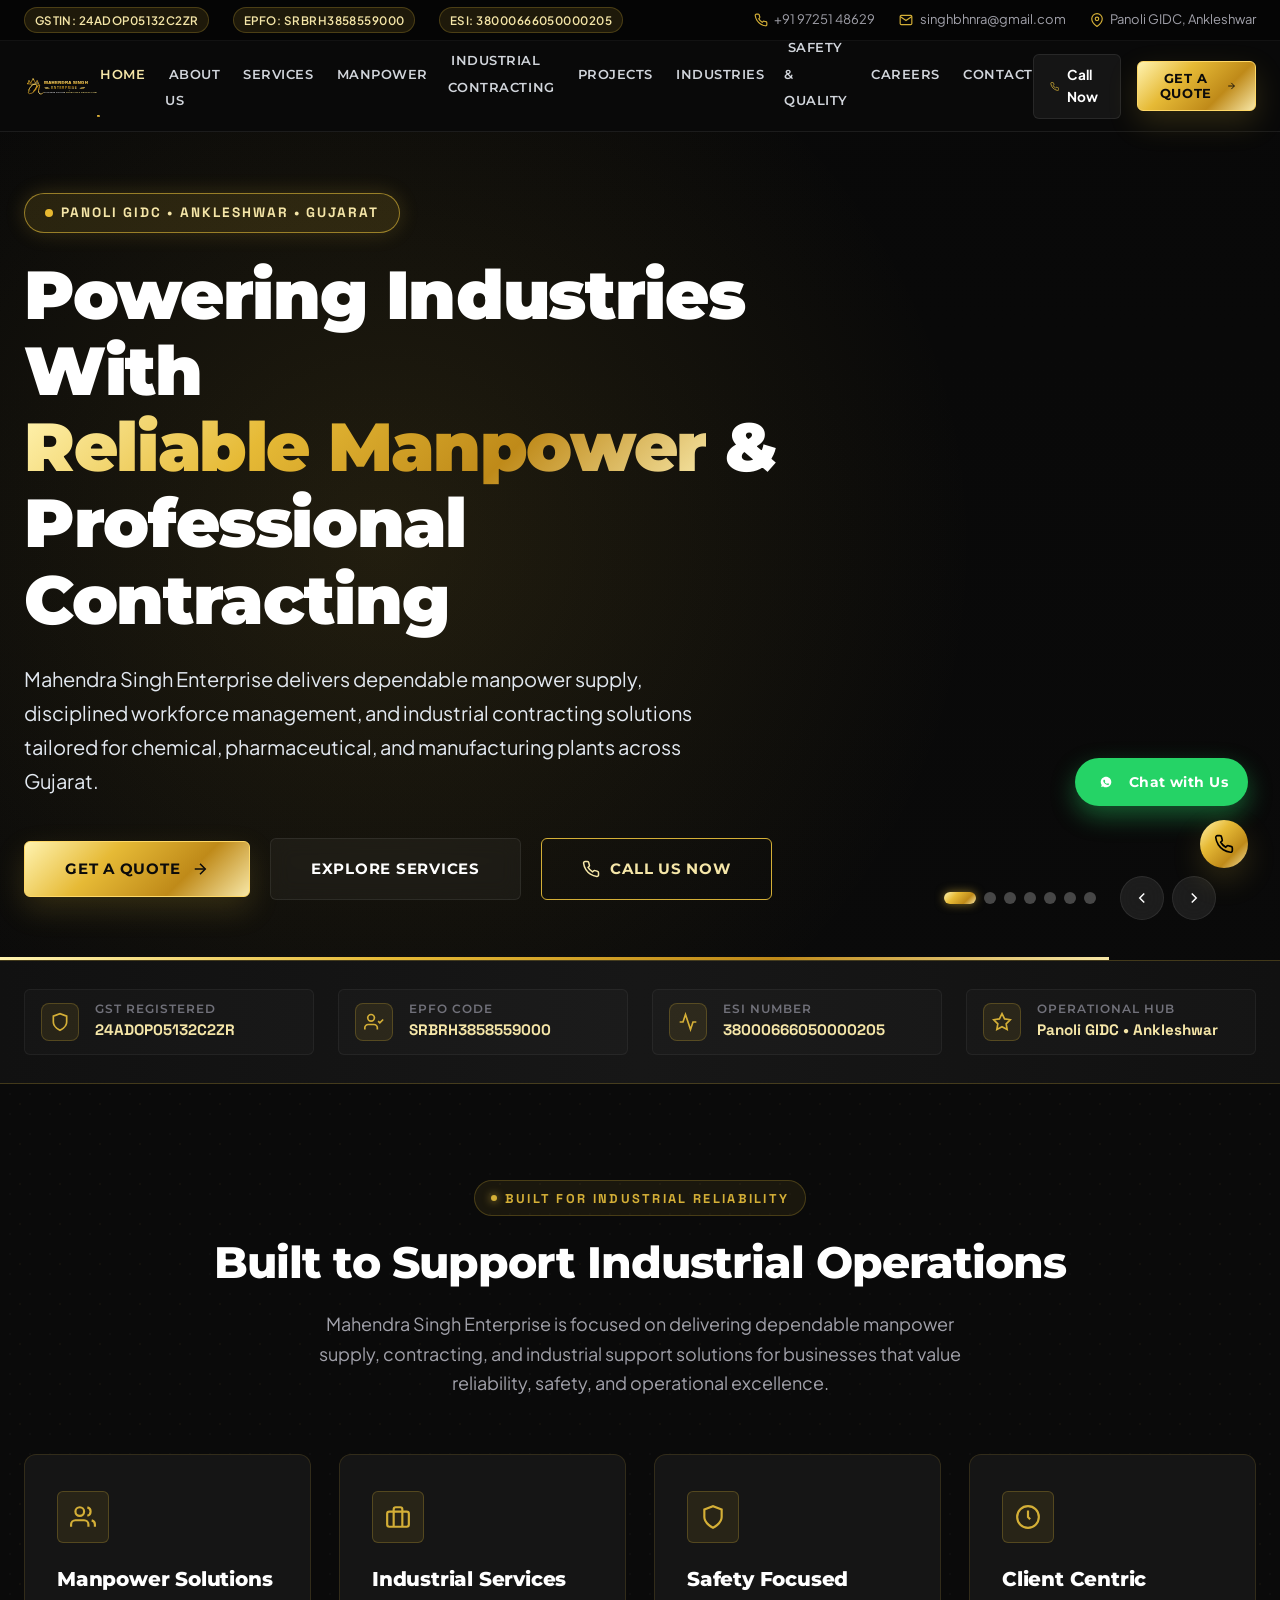
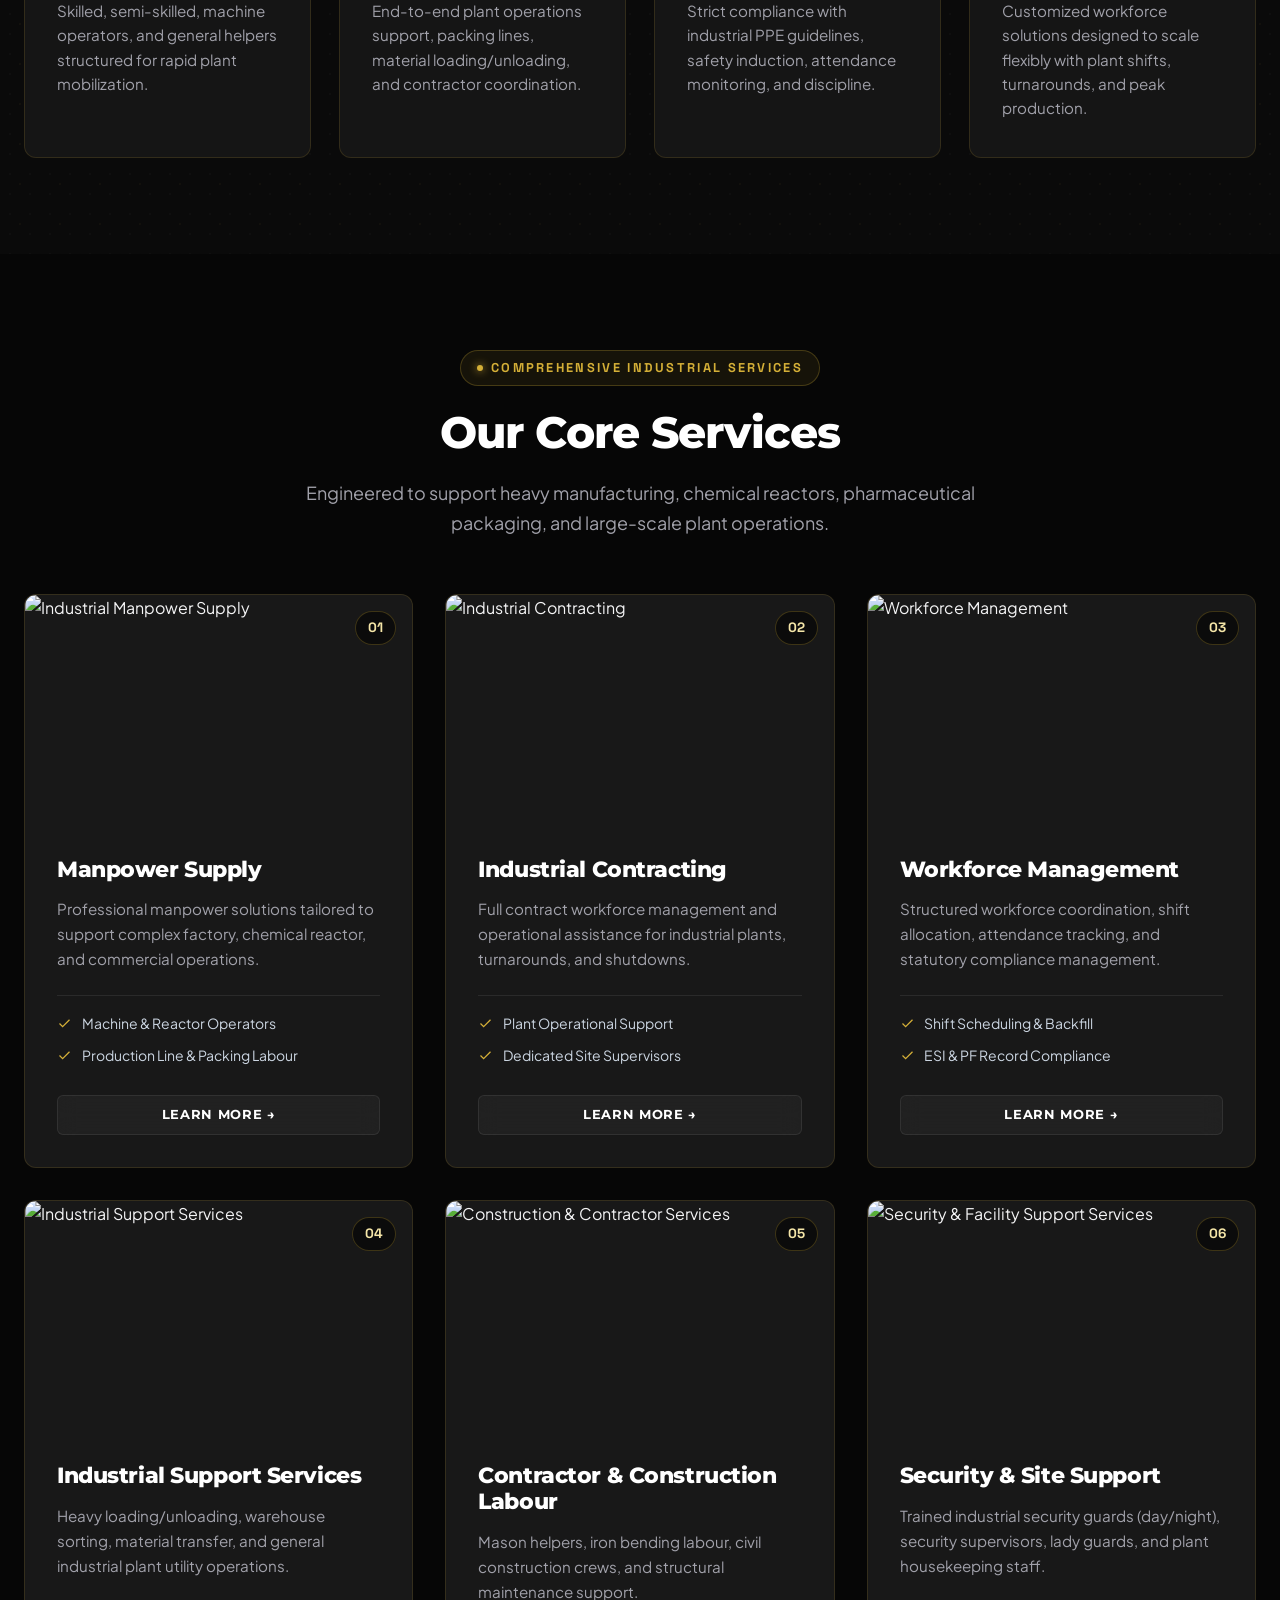
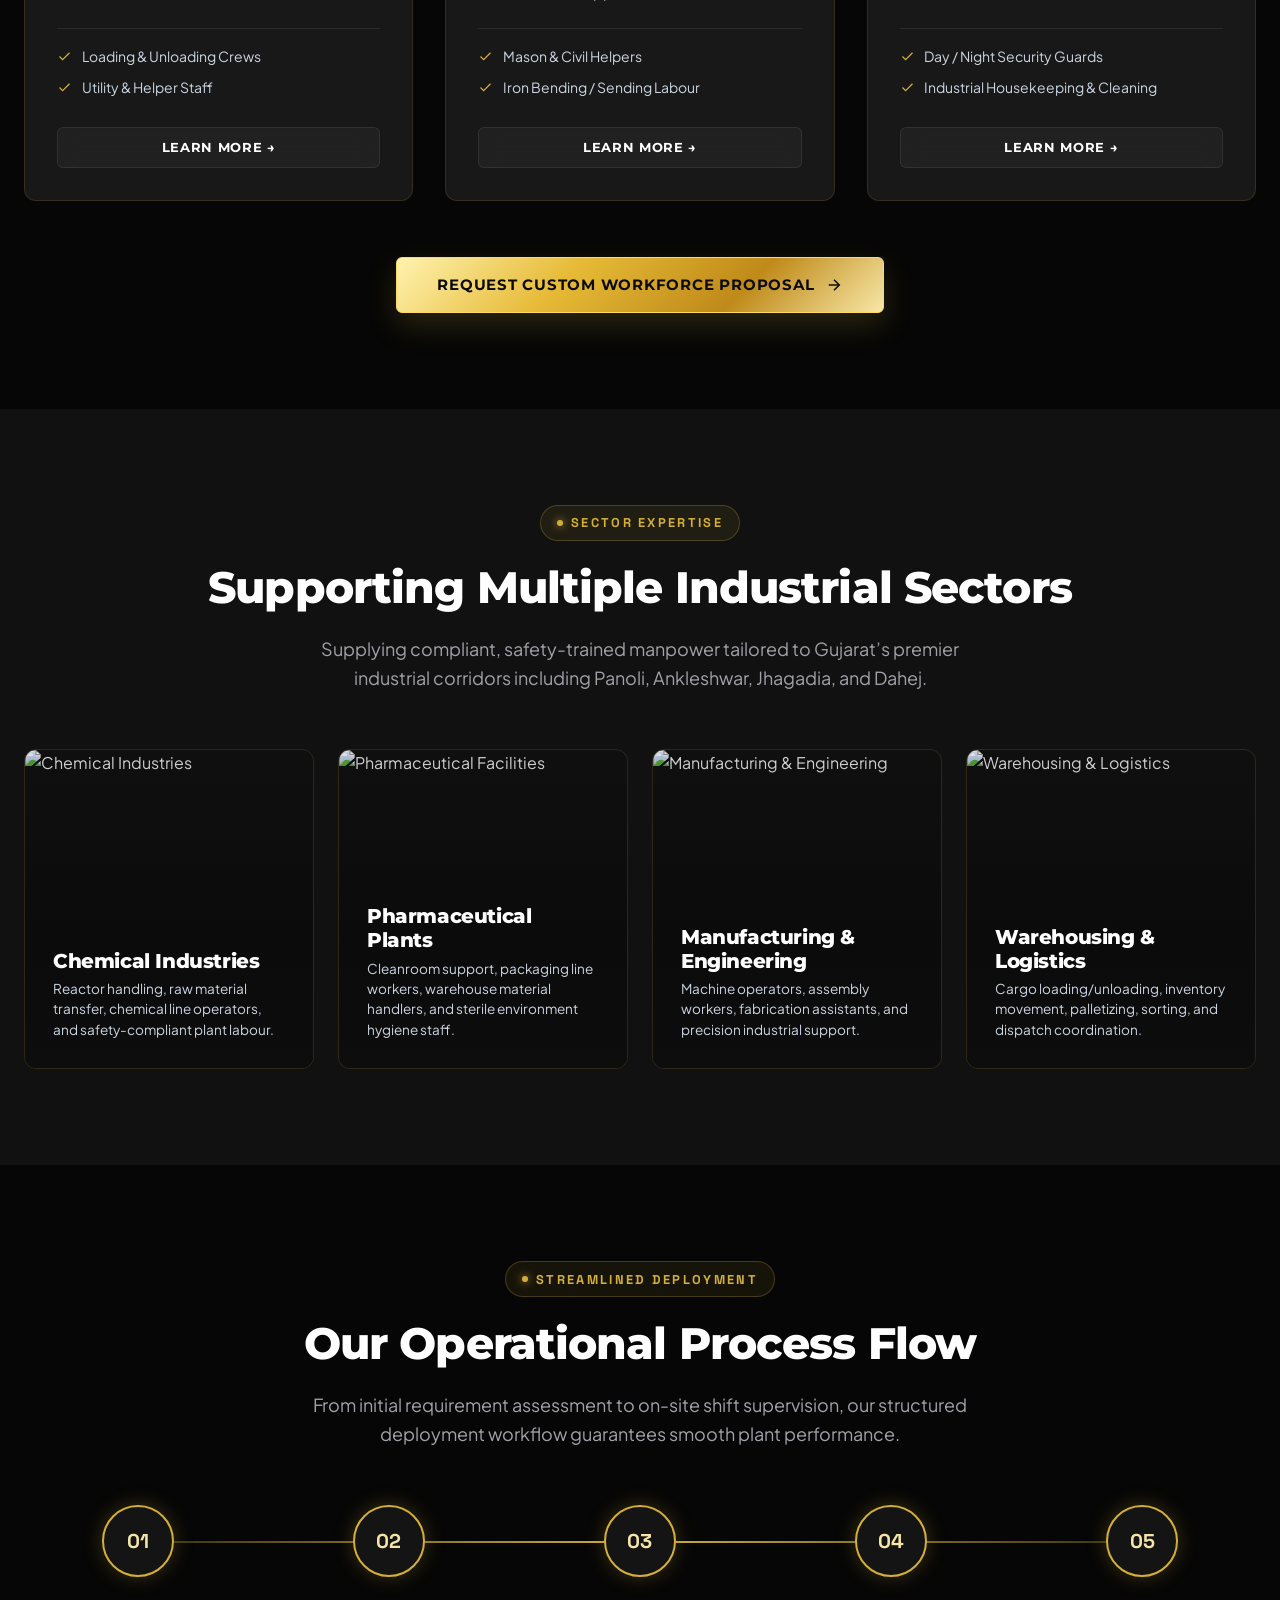
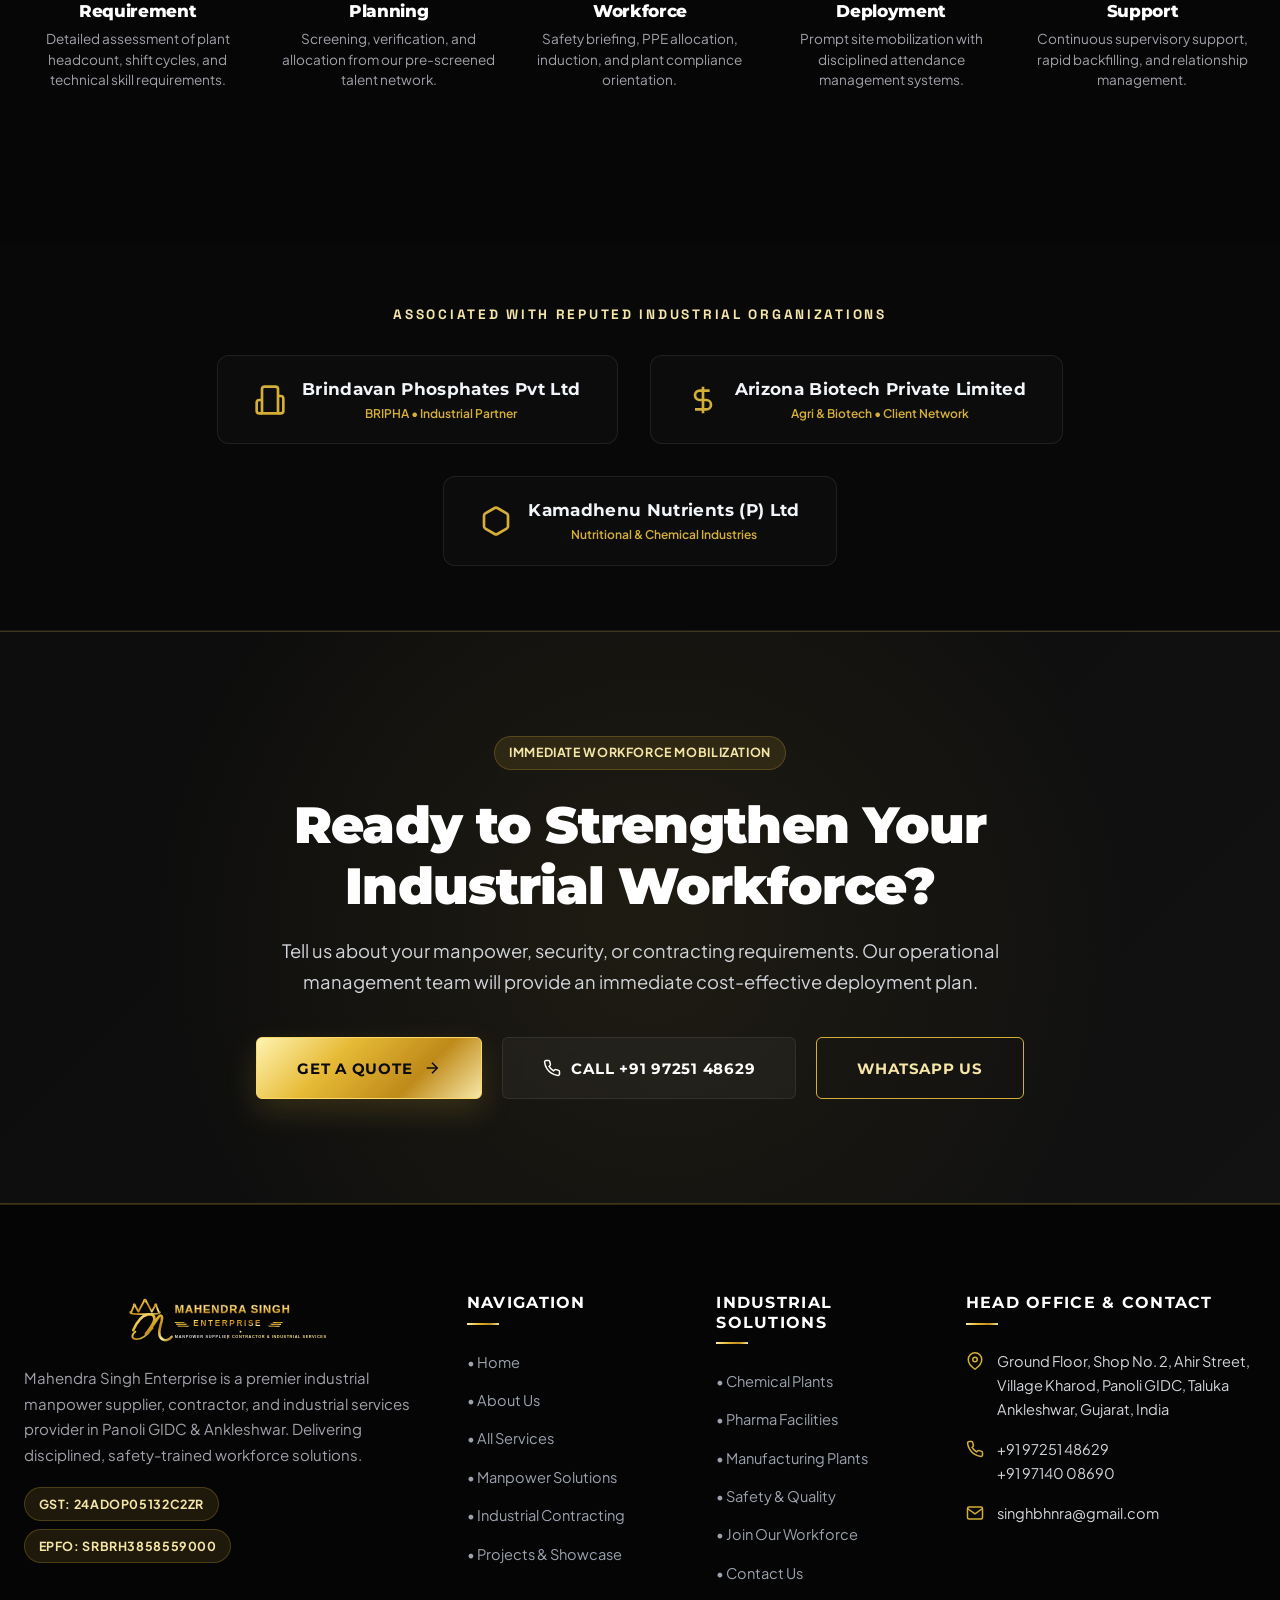
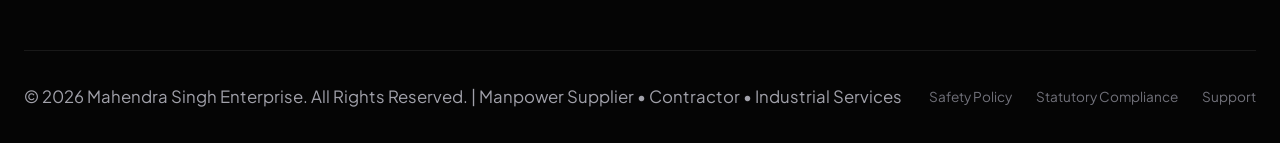
==== index.html @ 94ae86ad "Initial commit: 10-page premium industrial corporate website for Mahendra Singh Enterprise" ====
<!DOCTYPE html>
<html lang="en">
<head>
  <meta charset="UTF-8">
  <meta name="viewport" content="width=device-width, initial-scale=1.0">
  <title>Mahendra Singh Enterprise | Industrial Manpower Supplier &amp; Contractor | Panoli GIDC &amp; Ankleshwar</title>
  <meta name="description" content="Mahendra Singh Enterprise is a premier industrial manpower supplier, contractor, and industrial services provider based in Panoli GIDC, Ankleshwar, Gujarat. GSTIN, EPFO & ESI registered.">
  <meta name="keywords" content="manpower supplier in Ankleshwar, manpower contractor Ankleshwar, manpower supply Panoli GIDC, industrial manpower supplier Gujarat, industrial contractor Ankleshwar, manpower services Gujarat">
  
  <!-- Open Graph -->
  <meta property="og:title" content="Mahendra Singh Enterprise — Industrial Manpower &amp; Contracting">
  <meta property="og:description" content="Powering industries with reliable manpower, industrial contracting, and professional support services across Gujarat.">
  <meta property="og:type" content="website">
  
  <!-- Favicon -->
  <link rel="icon" type="image/svg+xml" href="assets/emblem.svg">
  
  <!-- CSS Stylesheets -->
  <link rel="stylesheet" href="css/styles.css">
  <link rel="stylesheet" href="css/components.css">
</head>
<body>

  <!-- Top Contact Bar -->
  <div class="header-topbar">
    <div class="container topbar-content">
      <div class="topbar-left">
        <span class="topbar-badge">GSTIN: 24ADOP05132C2ZR</span>
        <span class="topbar-badge">EPFO: SRBRH3858559000</span>
        <span class="topbar-badge">ESI: 38000666050000205</span>
      </div>
      <div class="topbar-right">
        <a href="tel:+919725148629" class="topbar-item">
          <svg viewBox="0 0 24 24" fill="none" stroke="currentColor" stroke-width="2"><path d="M22 16.92v3a2 2 0 0 1-2.18 2 19.79 19.79 0 0 1-8.63-3.07 19.5 19.5 0 0 1-6-6 19.79 19.79 0 0 1-3.07-8.67A2 2 0 0 1 4.11 2h3a2 2 0 0 1 2 1.72 12.84 12.84 0 0 0 .7 2.81 2 2 0 0 1-.45 2.11L8.09 9.91a16 16 0 0 0 6 6l1.27-1.27a2 2 0 0 1 2.11-.45 12.84 12.84 0 0 0 2.81.7A2 2 0 0 1 22 16.92z"></path></svg>
          +91 97251 48629
        </a>
        <a href="mailto:singhbhnra@gmail.com" class="topbar-item">
          <svg viewBox="0 0 24 24" fill="none" stroke="currentColor" stroke-width="2"><path d="M4 4h16c1.1 0 2 .9 2 2v12c0 1.1-.9 2-2 2H4c-1.1 0-2-.9-2-2V6c0-1.1.9-2 2-2z"></path><polyline points="22,6 12,13 2,6"></polyline></svg>
          singhbhnra@gmail.com
        </a>
        <span class="topbar-item">
          <svg viewBox="0 0 24 24" fill="none" stroke="currentColor" stroke-width="2"><path d="M21 10c0 7-9 13-9 13s-9-6-9-13a9 9 0 0 1 18 0z"></path><circle cx="12" cy="10" r="3"></circle></svg>
          Panoli GIDC, Ankleshwar
        </span>
      </div>
    </div>
  </div>

  <!-- Sticky Main Header -->
  <header class="site-header">
    <div class="container header-inner">
      <a href="index.html" class="brand-logo" title="Mahendra Singh Enterprise">
        <img src="assets/logo.svg" alt="Mahendra Singh Enterprise Logo" class="brand-logo-img">
      </a>

      <!-- Desktop Navigation -->
      <nav class="main-nav" aria-label="Main Navigation">
        <ul class="nav-list">
          <li><a href="index.html" class="nav-link active">Home</a></li>
          <li><a href="about.html" class="nav-link">About Us</a></li>
          <li><a href="services.html" class="nav-link">Services</a></li>
          <li><a href="manpower.html" class="nav-link">Manpower</a></li>
          <li><a href="contracting.html" class="nav-link">Industrial Contracting</a></li>
          <li><a href="projects.html" class="nav-link">Projects</a></li>
          <li><a href="industries.html" class="nav-link">Industries</a></li>
          <li><a href="safety.html" class="nav-link">Safety &amp; Quality</a></li>
          <li><a href="careers.html" class="nav-link">Careers</a></li>
          <li><a href="contact.html" class="nav-link">Contact</a></li>
        </ul>
      </nav>

      <!-- Header Actions -->
      <div class="header-actions">
        <a href="tel:+919725148629" class="btn-header-call">
          <svg viewBox="0 0 24 24" fill="none" stroke="currentColor" stroke-width="2"><path d="M22 16.92v3a2 2 0 0 1-2.18 2 19.79 19.79 0 0 1-8.63-3.07 19.5 19.5 0 0 1-6-6 19.79 19.79 0 0 1-3.07-8.67A2 2 0 0 1 4.11 2h3a2 2 0 0 1 2 1.72 12.84 12.84 0 0 0 .7 2.81 2 2 0 0 1-.45 2.11L8.09 9.91a16 16 0 0 0 6 6l1.27-1.27a2 2 0 0 1 2.11-.45 12.84 12.84 0 0 0 2.81.7A2 2 0 0 1 22 16.92z"></path></svg>
          <span>Call Now</span>
        </a>
        <button type="button" class="btn btn-primary btn-sm" data-open-quote>
          <span>Get a Quote</span>
          <svg class="btn-icon" viewBox="0 0 24 24" fill="none" stroke="currentColor" stroke-width="2"><line x1="5" y1="12" x2="19" y2="12"></line><polyline points="12 5 19 12 12 19"></polyline></svg>
        </button>
        <button type="button" class="mobile-toggle" aria-label="Open Navigation Menu">
          <svg viewBox="0 0 24 24" fill="none" stroke="currentColor" stroke-width="2"><line x1="3" y1="12" x2="21" y2="12"></line><line x1="3" y1="6" x2="21" y2="6"></line><line x1="3" y1="18" x2="21" y2="18"></line></svg>
        </button>
      </div>
    </div>
  </header>

  <!-- Mobile Drawer Menu -->
  <div class="mobile-drawer-backdrop"></div>
  <aside class="mobile-drawer">
    <div class="mobile-drawer-head">
      <img src="assets/logo.svg" alt="Mahendra Singh Enterprise" style="height: 38px;">
      <button type="button" class="drawer-close modal-close-btn" aria-label="Close Drawer">
        <svg viewBox="0 0 24 24" width="20" height="20" fill="none" stroke="currentColor" stroke-width="2"><line x1="18" y1="6" x2="6" y2="18"></line><line x1="6" y1="6" x2="18" y2="18"></line></svg>
      </button>
    </div>
    <ul class="mobile-nav-list">
      <li><a href="index.html" class="mobile-nav-link active">Home</a></li>
      <li><a href="about.html" class="mobile-nav-link">About Us</a></li>
      <li><a href="services.html" class="mobile-nav-link">Services</a></li>
      <li><a href="manpower.html" class="mobile-nav-link">Manpower Solutions</a></li>
      <li><a href="contracting.html" class="mobile-nav-link">Industrial Contracting</a></li>
      <li><a href="projects.html" class="mobile-nav-link">Projects &amp; Showcase</a></li>
      <li><a href="industries.html" class="mobile-nav-link">Industries We Serve</a></li>
      <li><a href="safety.html" class="mobile-nav-link">Safety &amp; Quality</a></li>
      <li><a href="careers.html" class="mobile-nav-link">Careers</a></li>
      <li><a href="contact.html" class="mobile-nav-link">Contact Us</a></li>
    </ul>
    <div class="mobile-drawer-footer">
      <button type="button" class="btn btn-primary" style="width: 100%;" data-open-quote>Get a Quote</button>
      <a href="tel:+919725148629" class="btn btn-secondary" style="width: 100%;">Call +91 97251 48629</a>
    </div>
  </aside>

  <!-- =========================================================================
       SECTION 1: HERO CINEMATIC 3-SECOND SLIDESHOW
       ========================================================================= -->
  <section class="hero-slider-section">
    <div class="slides-wrapper">
      <!-- Slide 1: Manufacturing Facility -->
      <div class="hero-slide active">
        <img src="https://images.unsplash.com/photo-1581091226825-a6a2a5aee158?auto=format&fit=crop&w=1920&q=80" alt="Industrial Manufacturing Workforce" class="slide-image">
        <div class="slide-overlay"></div>
      </div>
      <!-- Slide 2: Modern Factory Operations -->
      <div class="hero-slide">
        <img src="https://images.unsplash.com/photo-1504917599217-d4dc5ebe6122?auto=format&fit=crop&w=1920&q=80" alt="Modern Factory Operations" class="slide-image">
        <div class="slide-overlay"></div>
      </div>
      <!-- Slide 3: Industrial Contractors & Engineers -->
      <div class="hero-slide">
        <img src="https://images.unsplash.com/photo-1581092335397-9583fe92d232?auto=format&fit=crop&w=1920&q=80" alt="Industrial Contractors Plant" class="slide-image">
        <div class="slide-overlay"></div>
      </div>
      <!-- Slide 4: Chemical & Pharmaceutical Complex -->
      <div class="hero-slide">
        <img src="https://images.unsplash.com/photo-1581092160607-ee22621dd758?auto=format&fit=crop&w=1920&q=80" alt="Chemical Industrial Complex" class="slide-image">
        <div class="slide-overlay"></div>
      </div>
      <!-- Slide 5: Supervisors & Industrial Team -->
      <div class="hero-slide">
        <img src="https://images.unsplash.com/photo-1541888946425-d0fbb18086f6?auto=format&fit=crop&w=1920&q=80" alt="Industrial Supervisors and Workforce" class="slide-image">
        <div class="slide-overlay"></div>
      </div>
      <!-- Slide 6: Plant Machinery & Operators -->
      <div class="hero-slide">
        <img src="https://images.unsplash.com/photo-1581092580497-e0d23cbdf1dc?auto=format&fit=crop&w=1920&q=80" alt="Plant Operations and Machinery" class="slide-image">
        <div class="slide-overlay"></div>
      </div>
      <!-- Slide 7: Industrial Facility at Dusk -->
      <div class="hero-slide">
        <img src="https://images.unsplash.com/photo-1516937941344-00b4e0337589?auto=format&fit=crop&w=1920&q=80" alt="Industrial Facility Exterior" class="slide-image">
        <div class="slide-overlay"></div>
      </div>
    </div>

    <!-- Hero Content Overlay -->
    <div class="container hero-content-container">
      <div class="hero-content">
        <div class="hero-badge">
          <span class="hero-badge-dot"></span>
          <span>Panoli GIDC &bull; Ankleshwar &bull; Gujarat</span>
        </div>
        <h1 class="hero-title">
          Powering Industries With <span class="text-gold">Reliable Manpower</span> &amp; Professional Contracting
        </h1>
        <p class="hero-desc">
          Mahendra Singh Enterprise delivers dependable manpower supply, disciplined workforce management, and industrial contracting solutions tailored for chemical, pharmaceutical, and manufacturing plants across Gujarat.
        </p>
        <div class="hero-cta-group">
          <button type="button" class="btn btn-primary btn-lg" data-open-quote>
            <span>Get a Quote</span>
            <svg class="btn-icon" viewBox="0 0 24 24" fill="none" stroke="currentColor" stroke-width="2"><line x1="5" y1="12" x2="19" y2="12"></line><polyline points="12 5 19 12 12 19"></polyline></svg>
          </button>
          <a href="services.html" class="btn btn-secondary btn-lg">
            <span>Explore Services</span>
          </a>
          <a href="tel:+919725148629" class="btn btn-outline-gold btn-lg">
            <svg viewBox="0 0 24 24" width="18" height="18" fill="none" stroke="currentColor" stroke-width="2"><path d="M22 16.92v3a2 2 0 0 1-2.18 2 19.79 19.79 0 0 1-8.63-3.07 19.5 19.5 0 0 1-6-6 19.79 19.79 0 0 1-3.07-8.67A2 2 0 0 1 4.11 2h3a2 2 0 0 1 2 1.72 12.84 12.84 0 0 0 .7 2.81 2 2 0 0 1-.45 2.11L8.09 9.91a16 16 0 0 0 6 6l1.27-1.27a2 2 0 0 1 2.11-.45 12.84 12.84 0 0 0 2.81.7A2 2 0 0 1 22 16.92z"></path></svg>
            <span>Call Us Now</span>
          </a>
        </div>
      </div>
    </div>

    <!-- Slideshow Controls -->
    <div class="slider-controls">
      <div class="slider-dots">
        <button class="slider-dot active" aria-label="Slide 1"></button>
        <button class="slider-dot" aria-label="Slide 2"></button>
        <button class="slider-dot" aria-label="Slide 3"></button>
        <button class="slider-dot" aria-label="Slide 4"></button>
        <button class="slider-dot" aria-label="Slide 5"></button>
        <button class="slider-dot" aria-label="Slide 6"></button>
        <button class="slider-dot" aria-label="Slide 7"></button>
      </div>
      <div class="slider-arrows">
        <button class="slider-btn slider-prev" aria-label="Previous Slide">
          <svg viewBox="0 0 24 24" width="18" height="18" fill="none" stroke="currentColor" stroke-width="2"><polyline points="15 18 9 12 15 6"></polyline></svg>
        </button>
        <button class="slider-btn slider-next" aria-label="Next Slide">
          <svg viewBox="0 0 24 24" width="18" height="18" fill="none" stroke="currentColor" stroke-width="2"><polyline points="9 18 15 12 9 6"></polyline></svg>
        </button>
      </div>
    </div>
    <div class="slide-progress"></div>
  </section>

  <!-- =========================================================================
       VERIFIED STATUTORY & COMPLIANCE STRIP
       ========================================================================= -->
  <section class="credentials-strip">
    <div class="container">
      <div class="credentials-grid">
        <div class="credential-item">
          <div class="credential-icon">
            <svg viewBox="0 0 24 24" width="20" height="20" fill="none" stroke="currentColor" stroke-width="2"><path d="M12 22s8-4 8-10V5l-8-3-8 3v7c0 6 8 10 8 10z"></path></svg>
          </div>
          <div class="credential-meta">
            <h4>GST Registered</h4>
            <p>24ADOP05132C2ZR</p>
          </div>
        </div>
        <div class="credential-item">
          <div class="credential-icon">
            <svg viewBox="0 0 24 24" width="20" height="20" fill="none" stroke="currentColor" stroke-width="2"><path d="M16 21v-2a4 4 0 0 0-4-4H5a4 4 0 0 0-4 4v2"></path><circle cx="8.5" cy="7" r="4"></circle><polyline points="17 11 19 13 23 9"></polyline></svg>
          </div>
          <div class="credential-meta">
            <h4>EPFO Code</h4>
            <p>SRBRH3858559000</p>
          </div>
        </div>
        <div class="credential-item">
          <div class="credential-icon">
            <svg viewBox="0 0 24 24" width="20" height="20" fill="none" stroke="currentColor" stroke-width="2"><path d="M22 12h-4l-3 9L9 3l-3 9H2"></path></svg>
          </div>
          <div class="credential-meta">
            <h4>ESI Number</h4>
            <p>38000666050000205</p>
          </div>
        </div>
        <div class="credential-item">
          <div class="credential-icon">
            <svg viewBox="0 0 24 24" width="20" height="20" fill="none" stroke="currentColor" stroke-width="2"><polygon points="12 2 15.09 8.26 22 9.27 17 14.14 18.18 21.02 12 17.77 5.82 21.02 7 14.14 2 9.27 8.91 8.26 12 2"></polygon></svg>
          </div>
          <div class="credential-meta">
            <h4>Operational Hub</h4>
            <p>Panoli GIDC &bull; Ankleshwar</p>
          </div>
        </div>
      </div>
    </div>
  </section>

  <!-- =========================================================================
       SECTION 2: TRUST / INTRODUCTION
       ========================================================================= -->
  <section class="section section-pattern">
    <div class="container">
      <div class="section-header text-center">
        <span class="section-tag">Built for Industrial Reliability</span>
        <h2 class="section-title">Built to Support Industrial Operations</h2>
        <p class="section-subtitle">
          Mahendra Singh Enterprise is focused on delivering dependable manpower supply, contracting, and industrial support solutions for businesses that value reliability, safety, and operational excellence.
        </p>
      </div>

      <div class="stats-grid">
        <div class="stat-card">
          <div class="stat-icon">
            <svg viewBox="0 0 24 24" fill="none" stroke="currentColor" stroke-width="2"><path d="M17 21v-2a4 4 0 0 0-4-4H5a4 4 0 0 0-4 4v2"></path><circle cx="9" cy="7" r="4"></circle><path d="M23 21v-2a4 4 0 0 0-3-3.87"></path><path d="M16 3.13a4 4 0 0 1 0 7.75"></path></svg>
          </div>
          <h3 class="stat-title">Manpower Solutions</h3>
          <p class="stat-desc">Skilled, semi-skilled, machine operators, and general helpers structured for rapid plant mobilization.</p>
        </div>

        <div class="stat-card">
          <div class="stat-icon">
            <svg viewBox="0 0 24 24" fill="none" stroke="currentColor" stroke-width="2"><rect x="2" y="7" width="20" height="14" rx="2" ry="2"></rect><path d="M16 21V5a2 2 0 0 0-2-2h-4a2 2 0 0 0-2 2v16"></path></svg>
          </div>
          <h3 class="stat-title">Industrial Services</h3>
          <p class="stat-desc">End-to-end plant operations support, packing lines, material loading/unloading, and contractor coordination.</p>
        </div>

        <div class="stat-card">
          <div class="stat-icon">
            <svg viewBox="0 0 24 24" fill="none" stroke="currentColor" stroke-width="2"><path d="M12 22s8-4 8-10V5l-8-3-8 3v7c0 6 8 10 8 10z"></path></svg>
          </div>
          <h3 class="stat-title">Safety Focused</h3>
          <p class="stat-desc">Strict compliance with industrial PPE guidelines, safety induction, attendance monitoring, and discipline.</p>
        </div>

        <div class="stat-card">
          <div class="stat-icon">
            <svg viewBox="0 0 24 24" fill="none" stroke="currentColor" stroke-width="2"><circle cx="12" cy="12" r="10"></circle><polyline points="12 6 12 12 14 14"></polyline></svg>
          </div>
          <h3 class="stat-title">Client Centric</h3>
          <p class="stat-desc">Customized workforce solutions designed to scale flexibly with plant shifts, turnarounds, and peak production.</p>
        </div>
      </div>
    </div>
  </section>

  <!-- =========================================================================
       SECTION 3: CORE SERVICES GRID
       ========================================================================= -->
  <section class="section section-darker">
    <div class="container">
      <div class="section-header text-center">
        <span class="section-tag">Comprehensive Industrial Services</span>
        <h2 class="section-title">Our Core Services</h2>
        <p class="section-subtitle">
          Engineered to support heavy manufacturing, chemical reactors, pharmaceutical packaging, and large-scale plant operations.
        </p>
      </div>

      <div class="services-grid">
        <!-- Service 1 -->
        <article class="service-card">
          <div class="service-img-wrapper">
            <img src="https://images.unsplash.com/photo-1504917599217-d4dc5ebe6122?auto=format&fit=crop&w=800&q=80" alt="Industrial Manpower Supply" class="service-img">
            <span class="service-number">01</span>
          </div>
          <div class="service-body">
            <h3 class="service-title">Manpower Supply</h3>
            <p class="service-desc">Professional manpower solutions tailored to support complex factory, chemical reactor, and commercial operations.</p>
            <div class="service-features">
              <div class="service-feature-item">
                <svg viewBox="0 0 24 24" fill="none" stroke="currentColor" stroke-width="2"><polyline points="20 6 9 17 4 12"></polyline></svg>
                <span>Machine &amp; Reactor Operators</span>
              </div>
              <div class="service-feature-item">
                <svg viewBox="0 0 24 24" fill="none" stroke="currentColor" stroke-width="2"><polyline points="20 6 9 17 4 12"></polyline></svg>
                <span>Production Line &amp; Packing Labour</span>
              </div>
            </div>
            <a href="manpower.html" class="btn btn-secondary btn-sm">Learn More &rarr;</a>
          </div>
        </article>

        <!-- Service 2 -->
        <article class="service-card">
          <div class="service-img-wrapper">
            <img src="https://images.unsplash.com/photo-1581092160607-ee22621dd758?auto=format&fit=crop&w=800&q=80" alt="Industrial Contracting" class="service-img">
            <span class="service-number">02</span>
          </div>
          <div class="service-body">
            <h3 class="service-title">Industrial Contracting</h3>
            <p class="service-desc">Full contract workforce management and operational assistance for industrial plants, turnarounds, and shutdowns.</p>
            <div class="service-features">
              <div class="service-feature-item">
                <svg viewBox="0 0 24 24" fill="none" stroke="currentColor" stroke-width="2"><polyline points="20 6 9 17 4 12"></polyline></svg>
                <span>Plant Operational Support</span>
              </div>
              <div class="service-feature-item">
                <svg viewBox="0 0 24 24" fill="none" stroke="currentColor" stroke-width="2"><polyline points="20 6 9 17 4 12"></polyline></svg>
                <span>Dedicated Site Supervisors</span>
              </div>
            </div>
            <a href="contracting.html" class="btn btn-secondary btn-sm">Learn More &rarr;</a>
          </div>
        </article>

        <!-- Service 3 -->
        <article class="service-card">
          <div class="service-img-wrapper">
            <img src="https://images.unsplash.com/photo-1581092335397-9583fe92d232?auto=format&fit=crop&w=800&q=80" alt="Workforce Management" class="service-img">
            <span class="service-number">03</span>
          </div>
          <div class="service-body">
            <h3 class="service-title">Workforce Management</h3>
            <p class="service-desc">Structured workforce coordination, shift allocation, attendance tracking, and statutory compliance management.</p>
            <div class="service-features">
              <div class="service-feature-item">
                <svg viewBox="0 0 24 24" fill="none" stroke="currentColor" stroke-width="2"><polyline points="20 6 9 17 4 12"></polyline></svg>
                <span>Shift Scheduling &amp; Backfill</span>
              </div>
              <div class="service-feature-item">
                <svg viewBox="0 0 24 24" fill="none" stroke="currentColor" stroke-width="2"><polyline points="20 6 9 17 4 12"></polyline></svg>
                <span>ESI &amp; PF Record Compliance</span>
              </div>
            </div>
            <a href="services.html" class="btn btn-secondary btn-sm">Learn More &rarr;</a>
          </div>
        </article>

        <!-- Service 4 -->
        <article class="service-card">
          <div class="service-img-wrapper">
            <img src="https://images.unsplash.com/photo-1581092580497-e0d23cbdf1dc?auto=format&fit=crop&w=800&q=80" alt="Industrial Support Services" class="service-img">
            <span class="service-number">04</span>
          </div>
          <div class="service-body">
            <h3 class="service-title">Industrial Support Services</h3>
            <p class="service-desc">Heavy loading/unloading, warehouse sorting, material transfer, and general industrial plant utility operations.</p>
            <div class="service-features">
              <div class="service-feature-item">
                <svg viewBox="0 0 24 24" fill="none" stroke="currentColor" stroke-width="2"><polyline points="20 6 9 17 4 12"></polyline></svg>
                <span>Loading &amp; Unloading Crews</span>
              </div>
              <div class="service-feature-item">
                <svg viewBox="0 0 24 24" fill="none" stroke="currentColor" stroke-width="2"><polyline points="20 6 9 17 4 12"></polyline></svg>
                <span>Utility &amp; Helper Staff</span>
              </div>
            </div>
            <a href="services.html" class="btn btn-secondary btn-sm">Learn More &rarr;</a>
          </div>
        </article>

        <!-- Service 5 -->
        <article class="service-card">
          <div class="service-img-wrapper">
            <img src="https://images.unsplash.com/photo-1541888946425-d0fbb18086f6?auto=format&fit=crop&w=800&q=80" alt="Construction & Contractor Services" class="service-img">
            <span class="service-number">05</span>
          </div>
          <div class="service-body">
            <h3 class="service-title">Contractor &amp; Construction Labour</h3>
            <p class="service-desc">Mason helpers, iron bending labour, civil construction crews, and structural maintenance support.</p>
            <div class="service-features">
              <div class="service-feature-item">
                <svg viewBox="0 0 24 24" fill="none" stroke="currentColor" stroke-width="2"><polyline points="20 6 9 17 4 12"></polyline></svg>
                <span>Mason &amp; Civil Helpers</span>
              </div>
              <div class="service-feature-item">
                <svg viewBox="0 0 24 24" fill="none" stroke="currentColor" stroke-width="2"><polyline points="20 6 9 17 4 12"></polyline></svg>
                <span>Iron Bending / Sending Labour</span>
              </div>
            </div>
            <a href="contracting.html" class="btn btn-secondary btn-sm">Learn More &rarr;</a>
          </div>
        </article>

        <!-- Service 6 -->
        <article class="service-card">
          <div class="service-img-wrapper">
            <img src="https://images.unsplash.com/photo-1507679799987-c73779587ccf?auto=format&fit=crop&w=800&q=80" alt="Security & Facility Support Services" class="service-img">
            <span class="service-number">06</span>
          </div>
          <div class="service-body">
            <h3 class="service-title">Security &amp; Site Support</h3>
            <p class="service-desc">Trained industrial security guards (day/night), security supervisors, lady guards, and plant housekeeping staff.</p>
            <div class="service-features">
              <div class="service-feature-item">
                <svg viewBox="0 0 24 24" fill="none" stroke="currentColor" stroke-width="2"><polyline points="20 6 9 17 4 12"></polyline></svg>
                <span>Day / Night Security Guards</span>
              </div>
              <div class="service-feature-item">
                <svg viewBox="0 0 24 24" fill="none" stroke="currentColor" stroke-width="2"><polyline points="20 6 9 17 4 12"></polyline></svg>
                <span>Industrial Housekeeping &amp; Cleaning</span>
              </div>
            </div>
            <a href="services.html" class="btn btn-secondary btn-sm">Learn More &rarr;</a>
          </div>
        </article>
      </div>

      <!-- Mid-Section CTA -->
      <div style="text-align: center; margin-top: 3.5rem;">
        <button type="button" class="btn btn-primary btn-lg" data-open-quote>
          <span>Request Custom Workforce Proposal</span>
          <svg class="btn-icon" viewBox="0 0 24 24" fill="none" stroke="currentColor" stroke-width="2"><line x1="5" y1="12" x2="19" y2="12"></line><polyline points="12 5 19 12 12 19"></polyline></svg>
        </button>
      </div>
    </div>
  </section>

  <!-- =========================================================================
       SECTION 4: INDUSTRIES WE SERVE
       ========================================================================= -->
  <section class="section section-surface">
    <div class="container">
      <div class="section-header text-center">
        <span class="section-tag">Sector Expertise</span>
        <h2 class="section-title">Supporting Multiple Industrial Sectors</h2>
        <p class="section-subtitle">
          Supplying compliant, safety-trained manpower tailored to Gujarat’s premier industrial corridors including Panoli, Ankleshwar, Jhagadia, and Dahej.
        </p>
      </div>

      <div class="industries-grid">
        <a href="industries.html" class="industry-card">
          <img src="https://images.unsplash.com/photo-1581092160607-ee22621dd758?auto=format&fit=crop&w=600&q=80" alt="Chemical Industries" class="industry-bg">
          <div class="industry-overlay"></div>
          <div class="industry-content">
            <h3 class="industry-title">Chemical Industries</h3>
            <p class="industry-desc">Reactor handling, raw material transfer, chemical line operators, and safety-compliant plant labour.</p>
          </div>
        </a>

        <a href="industries.html" class="industry-card">
          <img src="https://images.unsplash.com/photo-1581091226825-a6a2a5aee158?auto=format&fit=crop&w=600&q=80" alt="Pharmaceutical Facilities" class="industry-bg">
          <div class="industry-overlay"></div>
          <div class="industry-content">
            <h3 class="industry-title">Pharmaceutical Plants</h3>
            <p class="industry-desc">Cleanroom support, packaging line workers, warehouse material handlers, and sterile environment hygiene staff.</p>
          </div>
        </a>

        <a href="industries.html" class="industry-card">
          <img src="https://images.unsplash.com/photo-1581092580497-e0d23cbdf1dc?auto=format&fit=crop&w=600&q=80" alt="Manufacturing & Engineering" class="industry-bg">
          <div class="industry-overlay"></div>
          <div class="industry-content">
            <h3 class="industry-title">Manufacturing &amp; Engineering</h3>
            <p class="industry-desc">Machine operators, assembly workers, fabrication assistants, and precision industrial support.</p>
          </div>
        </a>

        <a href="industries.html" class="industry-card">
          <img src="https://images.unsplash.com/photo-1586528116311-ad8dd3c8310d?auto=format&fit=crop&w=600&q=80" alt="Warehousing & Logistics" class="industry-bg">
          <div class="industry-overlay"></div>
          <div class="industry-content">
            <h3 class="industry-title">Warehousing &amp; Logistics</h3>
            <p class="industry-desc">Cargo loading/unloading, inventory movement, palletizing, sorting, and dispatch coordination.</p>
          </div>
        </a>
      </div>
    </div>
  </section>

  <!-- =========================================================================
       SECTION 5: 5-STEP DEPLOYMENT PROCESS
       ========================================================================= -->
  <section class="section section-darker">
    <div class="container">
      <div class="section-header text-center">
        <span class="section-tag">Streamlined Deployment</span>
        <h2 class="section-title">Our Operational Process Flow</h2>
        <p class="section-subtitle">
          From initial requirement assessment to on-site shift supervision, our structured deployment workflow guarantees smooth plant performance.
        </p>
      </div>

      <div class="process-timeline">
        <div class="process-step">
          <div class="process-node">01</div>
          <h3 class="process-step-title">Requirement</h3>
          <p class="process-step-desc">Detailed assessment of plant headcount, shift cycles, and technical skill requirements.</p>
        </div>

        <div class="process-step">
          <div class="process-node">02</div>
          <h3 class="process-step-title">Planning</h3>
          <p class="process-step-desc">Screening, verification, and allocation from our pre-screened talent network.</p>
        </div>

        <div class="process-step">
          <div class="process-node">03</div>
          <h3 class="process-step-title">Workforce</h3>
          <p class="process-step-desc">Safety briefing, PPE allocation, induction, and plant compliance orientation.</p>
        </div>

        <div class="process-step">
          <div class="process-node">04</div>
          <h3 class="process-step-title">Deployment</h3>
          <p class="process-step-desc">Prompt site mobilization with disciplined attendance management systems.</p>
        </div>

        <div class="process-step">
          <div class="process-node">05</div>
          <h3 class="process-step-title">Support</h3>
          <p class="process-step-desc">Continuous supervisory support, rapid backfilling, and relationship management.</p>
        </div>
      </div>
    </div>
  </section>

  <!-- =========================================================================
       SECTION 6: VERIFIED CLIENT ASSOCIATIONS STRIP
       ========================================================================= -->
  <section class="client-strip">
    <div class="container">
      <h3 class="client-strip-title">Associated with Reputed Industrial Organizations</h3>
      <div class="client-grid">
        <div class="client-box">
          <svg class="client-box-icon" viewBox="0 0 24 24" fill="none" stroke="currentColor" stroke-width="2"><path d="M6 22V4a2 2 0 0 1 2-2h8a2 2 0 0 1 2 2v18Z"></path><path d="M6 12H4a2 2 0 0 0-2 2v6a2 2 0 0 0 2 2h2"></path><path d="M18 9h2a2 2 0 0 1 2 2v9a2 2 0 0 1-2 2h-2"></path></svg>
          <div>
            <div class="client-box-name">Brindavan Phosphates Pvt Ltd</div>
            <div class="client-box-tag">BRIPHA &bull; Industrial Partner</div>
          </div>
        </div>

        <div class="client-box">
          <svg class="client-box-icon" viewBox="0 0 24 24" fill="none" stroke="currentColor" stroke-width="2"><path d="M12 2v20M17 5H9.5a3.5 3.5 0 0 0 0 7h5a3.5 3.5 0 0 1 0 7H6"></path></svg>
          <div>
            <div class="client-box-name">Arizona Biotech Private Limited</div>
            <div class="client-box-tag">Agri &amp; Biotech &bull; Client Network</div>
          </div>
        </div>

        <div class="client-box">
          <svg class="client-box-icon" viewBox="0 0 24 24" fill="none" stroke="currentColor" stroke-width="2"><path d="M21 16V8a2 2 0 0 0-1-1.73l-7-4a2 2 0 0 0-2 0l-7 4A2 2 0 0 0 3 8v8a2 2 0 0 0 1 1.73l7 4a2 2 0 0 0 2 0l7-4A2 2 0 0 0 21 16z"></path></svg>
          <div>
            <div class="client-box-name">Kamadhenu Nutrients (P) Ltd</div>
            <div class="client-box-tag">Nutritional &amp; Chemical Industries</div>
          </div>
        </div>
      </div>
    </div>
  </section>

  <!-- =========================================================================
       SECTION 7: FINAL HIGH-IMPACT CALL TO ACTION BANNER
       ========================================================================= -->
  <section class="cta-banner">
    <div class="container">
      <div class="cta-box">
        <span class="gold-badge" style="margin-bottom: 1.5rem;">Immediate Workforce Mobilization</span>
        <h2 class="cta-title">Ready to Strengthen Your Industrial Workforce?</h2>
        <p class="cta-desc">
          Tell us about your manpower, security, or contracting requirements. Our operational management team will provide an immediate cost-effective deployment plan.
        </p>
        <div class="cta-buttons">
          <button type="button" class="btn btn-primary btn-lg" data-open-quote>
            <span>Get a Quote</span>
            <svg class="btn-icon" viewBox="0 0 24 24" fill="none" stroke="currentColor" stroke-width="2"><line x1="5" y1="12" x2="19" y2="12"></line><polyline points="12 5 19 12 12 19"></polyline></svg>
          </button>
          <a href="tel:+919725148629" class="btn btn-secondary btn-lg">
            <svg viewBox="0 0 24 24" width="18" height="18" fill="none" stroke="currentColor" stroke-width="2"><path d="M22 16.92v3a2 2 0 0 1-2.18 2 19.79 19.79 0 0 1-8.63-3.07 19.5 19.5 0 0 1-6-6 19.79 19.79 0 0 1-3.07-8.67A2 2 0 0 1 4.11 2h3a2 2 0 0 1 2 1.72 12.84 12.84 0 0 0 .7 2.81 2 2 0 0 1-.45 2.11L8.09 9.91a16 16 0 0 0 6 6l1.27-1.27a2 2 0 0 1 2.11-.45 12.84 12.84 0 0 0 2.81.7A2 2 0 0 1 22 16.92z"></path></svg>
            <span>Call +91 97251 48629</span>
          </a>
          <a href="https://wa.me/919725148629?text=Hello%20Mahendra%20Singh%20Enterprise,%20I%20would%20like%20to%20enquire%20about%20your%20manpower%20and%20contracting%20services." target="_blank" rel="noopener" class="btn btn-outline-gold btn-lg">
            <span>WhatsApp Us</span>
          </a>
        </div>
      </div>
    </div>
  </section>

  <!-- =========================================================================
       FOOTER COMPONENT
       ========================================================================= -->
  <footer class="site-footer">
    <div class="container">
      <div class="footer-grid">
        <!-- Brand Info -->
        <div class="footer-brand">
          <img src="assets/logo.svg" alt="Mahendra Singh Enterprise" class="footer-logo">
          <p class="footer-desc">
            Mahendra Singh Enterprise is a premier industrial manpower supplier, contractor, and industrial services provider in Panoli GIDC &amp; Ankleshwar. Delivering disciplined, safety-trained workforce solutions.
          </p>
          <div style="display: flex; gap: 0.5rem; flex-wrap: wrap;">
            <span class="gold-badge">GST: 24ADOP05132C2ZR</span>
            <span class="gold-badge">EPFO: SRBRH3858559000</span>
          </div>
        </div>

        <!-- Quick Links -->
        <div>
          <h4 class="footer-col-title">Navigation</h4>
          <ul class="footer-links">
            <li><a href="index.html" class="footer-link">&bull; Home</a></li>
            <li><a href="about.html" class="footer-link">&bull; About Us</a></li>
            <li><a href="services.html" class="footer-link">&bull; All Services</a></li>
            <li><a href="manpower.html" class="footer-link">&bull; Manpower Solutions</a></li>
            <li><a href="contracting.html" class="footer-link">&bull; Industrial Contracting</a></li>
            <li><a href="projects.html" class="footer-link">&bull; Projects &amp; Showcase</a></li>
          </ul>
        </div>

        <!-- Solutions -->
        <div>
          <h4 class="footer-col-title">Industrial Solutions</h4>
          <ul class="footer-links">
            <li><a href="industries.html" class="footer-link">&bull; Chemical Plants</a></li>
            <li><a href="industries.html" class="footer-link">&bull; Pharma Facilities</a></li>
            <li><a href="industries.html" class="footer-link">&bull; Manufacturing Plants</a></li>
            <li><a href="safety.html" class="footer-link">&bull; Safety &amp; Quality</a></li>
            <li><a href="careers.html" class="footer-link">&bull; Join Our Workforce</a></li>
            <li><a href="contact.html" class="footer-link">&bull; Contact Us</a></li>
          </ul>
        </div>

        <!-- Contact Box -->
        <div>
          <h4 class="footer-col-title">Head Office &amp; Contact</h4>
          <ul class="footer-contact-list">
            <li class="footer-contact-item">
              <svg viewBox="0 0 24 24" fill="none" stroke="currentColor" stroke-width="2"><path d="M21 10c0 7-9 13-9 13s-9-6-9-13a9 9 0 0 1 18 0z"></path><circle cx="12" cy="10" r="3"></circle></svg>
              <span>Ground Floor, Shop No. 2, Ahir Street, Village Kharod, Panoli GIDC, Taluka Ankleshwar, Gujarat, India</span>
            </li>
            <li class="footer-contact-item">
              <svg viewBox="0 0 24 24" fill="none" stroke="currentColor" stroke-width="2"><path d="M22 16.92v3a2 2 0 0 1-2.18 2 19.79 19.79 0 0 1-8.63-3.07 19.5 19.5 0 0 1-6-6 19.79 19.79 0 0 1-3.07-8.67A2 2 0 0 1 4.11 2h3a2 2 0 0 1 2 1.72 12.84 12.84 0 0 0 .7 2.81 2 2 0 0 1-.45 2.11L8.09 9.91a16 16 0 0 0 6 6l1.27-1.27a2 2 0 0 1 2.11-.45 12.84 12.84 0 0 0 2.81.7A2 2 0 0 1 22 16.92z"></path></svg>
              <div>
                <a href="tel:+919725148629">+91 97251 48629</a><br>
                <a href="tel:+919714008690">+91 97140 08690</a>
              </div>
            </li>
            <li class="footer-contact-item">
              <svg viewBox="0 0 24 24" fill="none" stroke="currentColor" stroke-width="2"><path d="M4 4h16c1.1 0 2 .9 2 2v12c0 1.1-.9 2-2 2H4c-1.1 0-2-.9-2-2V6c0-1.1.9-2 2-2z"></path><polyline points="22,6 12,13 2,6"></polyline></svg>
              <a href="mailto:singhbhnra@gmail.com">singhbhnra@gmail.com</a>
            </li>
          </ul>
        </div>
      </div>

      <div class="footer-bottom">
        <p>&copy; 2026 Mahendra Singh Enterprise. All Rights Reserved. | Manpower Supplier &bull; Contractor &bull; Industrial Services</p>
        <div class="footer-bottom-links">
          <a href="safety.html">Safety Policy</a>
          <a href="about.html">Statutory Compliance</a>
          <a href="contact.html">Support</a>
        </div>
      </div>
    </div>
  </footer>

  <!-- =========================================================================
       UNIVERSAL GET A QUOTE MODAL (Included on all pages)
       ========================================================================= -->
  <div class="modal-overlay" id="quoteModal">
    <div class="modal-container">
      <div class="modal-header">
        <div>
          <h3 class="modal-title">Request a Custom Quote</h3>
          <p class="modal-subtitle">Direct operational assistance from Mahendra Singh Enterprise</p>
        </div>
        <button type="button" class="modal-close-btn" data-close-quote aria-label="Close Modal">
          <svg viewBox="0 0 24 24" width="20" height="20" fill="none" stroke="currentColor" stroke-width="2"><line x1="18" y1="6" x2="6" y2="18"></line><line x1="6" y1="6" x2="18" y2="18"></line></svg>
        </button>
      </div>
      <div class="modal-body">
        <form id="quoteRequirementForm">
          <div class="form-grid">
            <div class="form-group">
              <label class="form-label" for="quoteFullName">Full Name *</label>
              <input type="text" id="quoteFullName" class="form-input" placeholder="e.g. Ramesh Patel" required>
            </div>
            <div class="form-group">
              <label class="form-label" for="quoteCompany">Company Name *</label>
              <input type="text" id="quoteCompany" class="form-input" placeholder="e.g. Gujarat Chemicals Ltd" required>
            </div>
            <div class="form-group">
              <label class="form-label" for="quotePhone">Phone Number *</label>
              <input type="tel" id="quotePhone" class="form-input" placeholder="+91 98765 43210" required>
            </div>
            <div class="form-group">
              <label class="form-label" for="quoteEmail">Business Email *</label>
              <input type="email" id="quoteEmail" class="form-input" placeholder="name@company.com" required>
            </div>
            <div class="form-group">
              <label class="form-label" for="quoteLocation">Plant / Site Location *</label>
              <input type="text" id="quoteLocation" class="form-input" placeholder="e.g. Panoli GIDC, Ankleshwar" required>
            </div>
            <div class="form-group">
              <label class="form-label" for="quoteService">Required Service *</label>
              <select id="quoteService" class="form-select" required>
                <option value="">Select Service Category</option>
                <option value="Industrial Labour">Industrial Labour (Operators, Helpers, Packers)</option>
                <option value="Industrial Contracting">Industrial Contracting &amp; Plant Operations</option>
                <option value="Construction Labour">Construction &amp; Masonry Labour</option>
                <option value="Security Services">Trained Security Guards &amp; Supervisors</option>
                <option value="Housekeeping & Support">Housekeeping &amp; Utility Maintenance</option>
                <option value="Complete Plant Turnkey">Complete Turnkey Workforce Management</option>
              </select>
            </div>
            <div class="form-group form-full">
              <label class="form-label" for="quoteHeadcount">Approximate Headcount Requirement</label>
              <select id="quoteHeadcount" class="form-select">
                <option value="1-10">1 to 10 Workers</option>
                <option value="11-25">11 to 25 Workers</option>
                <option value="26-50">26 to 50 Workers</option>
                <option value="51-100">51 to 100 Workers</option>
                <option value="100+">100+ Turnkey Plant Workforce</option>
              </select>
            </div>
            <div class="form-group form-full">
              <label class="form-label" for="quoteMessage">Requirement Details / Shift Specifics</label>
              <textarea id="quoteMessage" class="form-textarea" placeholder="Please describe required shifts, job profiles, and starting timeline..."></textarea>
            </div>
          </div>
          <div id="quoteFormFeedback" class="form-feedback"></div>
          <div style="margin-top: 1.75rem;">
            <button type="submit" class="btn btn-primary btn-lg" style="width: 100%;">
              <span>Submit Requirement</span>
              <svg class="btn-icon" viewBox="0 0 24 24" fill="none" stroke="currentColor" stroke-width="2"><line x1="5" y1="12" x2="19" y2="12"></line><polyline points="12 5 19 12 12 19"></polyline></svg>
            </button>
          </div>
        </form>
      </div>
    </div>
  </div>

  <!-- =========================================================================
       FLOATING ACTIONS (WhatsApp & Quick Call)
       ========================================================================= -->
  <div class="floating-actions">
    <a href="https://wa.me/919725148629?text=Hello%20Mahendra%20Singh%20Enterprise,%20I%20would%20like%20to%20enquire%20about%20your%20manpower%20and%20contracting%20services." target="_blank" rel="noopener" class="floating-whatsapp" title="Chat on WhatsApp">
      <svg viewBox="0 0 24 24" fill="currentColor"><path d="M12.031 6.172c-3.181 0-5.767 2.586-5.768 5.766-.001 1.298.38 2.27 1.019 3.287l-.582 2.128 2.182-.573c.978.58 1.911.928 3.145.929 3.178 0 5.767-2.587 5.768-5.766.001-3.187-2.575-5.77-5.764-5.771zm3.392 8.244c-.144.405-.837.774-1.17.824-.312.045-.632.062-1.956-.475-1.531-.62-2.52-2.18-2.597-2.28-.077-.102-.622-.826-.622-1.576 0-.75.393-1.118.532-1.268.139-.151.306-.188.408-.188.102 0 .204.002.293.007.094.004.22-.036.345.263.129.308.439 1.066.478 1.144.039.078.065.17.013.272-.051.103-.077.167-.154.256-.077.09-.162.2-.231.269-.077.077-.157.162-.068.315.09.153.4 1.135 1.558 1.685.228.108.418.172.562.218.23.073.438.063.603.039.184-.027.568-.232.648-.456.08-.224.08-.416.056-.456-.024-.04-.09-.064-.19-.114z"/></svg>
      <span>Chat with Us</span>
    </a>
    <a href="tel:+919725148629" class="floating-call" title="Call Us Immediately">
      <svg viewBox="0 0 24 24" fill="none" stroke="currentColor" stroke-width="2"><path d="M22 16.92v3a2 2 0 0 1-2.18 2 19.79 19.79 0 0 1-8.63-3.07 19.5 19.5 0 0 1-6-6 19.79 19.79 0 0 1-3.07-8.67A2 2 0 0 1 4.11 2h3a2 2 0 0 1 2 1.72 12.84 12.84 0 0 0 .7 2.81 2 2 0 0 1-.45 2.11L8.09 9.91a16 16 0 0 0 6 6l1.27-1.27a2 2 0 0 1 2.11-.45 12.84 12.84 0 0 0 2.81.7A2 2 0 0 1 22 16.92z"></path></svg>
    </a>
  </div>

  <!-- JavaScript Scripts -->
  <script src="js/slideshow.js"></script>
  <script src="js/modal.js"></script>
  <script src="js/main.js"></script>
</body>
</html>
---- css/styles.css ----
/* ==========================================================================
   MAHENDRA SINGH ENTERPRISE — Master Design System & Styles
   Aesthetic: ₹50 Lakh Industrial Luxury (Deep Charcoal/Black + Metallic Gold)
   ========================================================================== */

@import url('https://fonts.googleapis.com/css2?family=Montserrat:wght@400;500;600;700;800;900&family=Plus+Jakarta+Sans:wght@300;400;500;600;700;800&family=Space+Grotesk:wght@500;700&display=swap');

:root {
  /* Brand Core Colors */
  --bg-primary: #0a0a0a;
  --bg-surface: #111111;
  --bg-surface-elevated: #181818;
  --bg-card: rgba(24, 24, 24, 0.85);
  --bg-card-hover: rgba(32, 32, 32, 0.95);
  --bg-glass: rgba(18, 18, 18, 0.75);

  /* Gold & Metallic Accents */
  --gold-primary: #d4af37;
  --gold-light: #f5e6a8;
  --gold-vibrant: #e8b931;
  --gold-deep: #a87919;
  --gold-dark: #6e4e08;
  --gold-gradient: linear-gradient(135deg, #fff3b0 0%, #e6ba36 35%, #bf8a19 70%, #f7e7a7 100%);
  --gold-gradient-hover: linear-gradient(135deg, #ffffff 0%, #fbd868 30%, #d49a1d 75%, #fff0b3 100%);
  --gold-border: rgba(212, 175, 55, 0.25);
  --gold-border-bright: rgba(212, 175, 55, 0.65);
  --gold-glow: 0 0 25px rgba(212, 175, 55, 0.22);
  --gold-glow-strong: 0 0 35px rgba(232, 185, 49, 0.45);

  /* Typography & Neutrals */
  --text-primary: #f4f4f5;
  --text-secondary: #a1a1aa;
  --text-muted: #71717a;
  --text-inverse: #09090b;

  /* Borders & Shadows */
  --border-subtle: rgba(255, 255, 255, 0.08);
  --border-card: rgba(212, 175, 55, 0.15);
  --shadow-sm: 0 4px 12px rgba(0, 0, 0, 0.5);
  --shadow-md: 0 10px 30px rgba(0, 0, 0, 0.7);
  --shadow-lg: 0 20px 50px rgba(0, 0, 0, 0.85);
  --shadow-gold: 0 12px 30px rgba(212, 175, 55, 0.18);

  /* Spacing & Radius */
  --radius-sm: 6px;
  --radius-md: 12px;
  --radius-lg: 20px;
  --radius-full: 9999px;
  --transition-fast: 0.2s ease;
  --transition-normal: 0.35s cubic-bezier(0.16, 1, 0.3, 1);
  --transition-slow: 0.6s cubic-bezier(0.16, 1, 0.3, 1);

  /* Container */
  --container-max: 1280px;
  --header-height: 90px;
  --header-height-shrunk: 70px;
}

/* Base Reset */
*, *::before, *::after {
  box-sizing: border-box;
  margin: 0;
  padding: 0;
}

html {
  scroll-behavior: smooth;
  font-size: 16px;
  background-color: var(--bg-primary);
  color: var(--text-primary);
}

body {
  font-family: 'Plus Jakarta Sans', -apple-system, BlinkMacSystemFont, 'Segoe UI', Roboto, sans-serif;
  line-height: 1.65;
  color: var(--text-primary);
  background-color: var(--bg-primary);
  overflow-x: hidden;
  -webkit-font-smoothing: antialiased;
  -moz-osx-font-smoothing: grayscale;
}

/* Typography Elements */
h1, h2, h3, h4, h5, h6 {
  font-family: 'Montserrat', 'Plus Jakarta Sans', sans-serif;
  font-weight: 700;
  line-height: 1.2;
  color: #ffffff;
  letter-spacing: -0.02em;
}

p {
  color: var(--text-secondary);
  font-size: 1.05rem;
}

a {
  color: inherit;
  text-decoration: none;
  transition: var(--transition-fast);
}

img {
  max-width: 100%;
  height: auto;
  display: block;
}

ul {
  list-style: none;
}

/* Layout Utilities */
.container {
  width: 100%;
  max-width: var(--container-max);
  margin: 0 auto;
  padding: 0 1.5rem;
}

.section {
  padding: 6rem 0;
  position: relative;
}

.section-lg {
  padding: 8rem 0;
}

.section-darker {
  background-color: #060606;
}

.section-surface {
  background-color: var(--bg-surface);
}

.section-pattern {
  background-image: 
    radial-gradient(rgba(212, 175, 55, 0.04) 1px, transparent 1px),
    radial-gradient(rgba(255, 255, 255, 0.02) 1px, transparent 1px);
  background-size: 40px 40px, 20px 20px;
  background-position: 0 0, 20px 20px;
}

/* Section Header Typography */
.section-header {
  margin-bottom: 3.5rem;
}

.section-header.text-center {
  text-align: center;
}

.section-tag {
  display: inline-flex;
  align-items: center;
  gap: 0.5rem;
  font-family: 'Space Grotesk', sans-serif;
  font-size: 0.8rem;
  font-weight: 700;
  text-transform: uppercase;
  letter-spacing: 0.18em;
  color: var(--gold-primary);
  background: rgba(212, 175, 55, 0.08);
  border: 1px solid var(--gold-border);
  padding: 0.4rem 1rem;
  border-radius: var(--radius-full);
  margin-bottom: 1.25rem;
}

.section-tag::before {
  content: '';
  width: 6px;
  height: 6px;
  border-radius: 50%;
  background: var(--gold-primary);
  box-shadow: 0 0 8px var(--gold-primary);
}

.section-title {
  font-size: clamp(2rem, 3.5vw, 2.75rem);
  font-weight: 800;
  margin-bottom: 1.25rem;
  color: #ffffff;
}

.section-subtitle {
  font-size: 1.125rem;
  color: var(--text-secondary);
  max-width: 680px;
  margin: 0 auto;
}

.text-gold {
  background: var(--gold-gradient);
  -webkit-background-clip: text;
  -webkit-text-fill-color: transparent;
  display: inline-block;
}

/* Buttons System */
.btn {
  display: inline-flex;
  align-items: center;
  justify-content: center;
  gap: 0.65rem;
  font-family: 'Montserrat', sans-serif;
  font-size: 0.875rem;
  font-weight: 700;
  letter-spacing: 0.05em;
  text-transform: uppercase;
  padding: 0.875rem 1.85rem;
  border-radius: var(--radius-sm);
  cursor: pointer;
  transition: all var(--transition-normal);
  border: 1px solid transparent;
  position: relative;
  overflow: hidden;
  text-align: center;
}

.btn-primary {
  background: var(--gold-gradient);
  color: #0b0b0b;
  border-color: #ffd866;
  box-shadow: var(--shadow-gold);
}

.btn-primary:hover {
  background: var(--gold-gradient-hover);
  transform: translateY(-2px);
  box-shadow: var(--gold-glow-strong);
  color: #000000;
}

.btn-secondary {
  background: rgba(255, 255, 255, 0.04);
  color: #ffffff;
  border: 1px solid var(--border-subtle);
  backdrop-filter: blur(10px);
}

.btn-secondary:hover {
  background: rgba(255, 255, 255, 0.1);
  border-color: var(--gold-border-bright);
  color: var(--gold-light);
  transform: translateY(-2px);
}

.btn-outline-gold {
  background: transparent;
  color: var(--gold-light);
  border: 1px solid var(--gold-primary);
}

.btn-outline-gold:hover {
  background: var(--gold-gradient);
  color: #000000;
  border-color: #ffd866;
  box-shadow: var(--shadow-gold);
}

.btn-sm {
  padding: 0.55rem 1.15rem;
  font-size: 0.8rem;
}

.btn-lg {
  padding: 1.1rem 2.5rem;
  font-size: 0.95rem;
}

.btn-icon {
  width: 18px;
  height: 18px;
  transition: transform var(--transition-fast);
}

.btn:hover .btn-icon {
  transform: translateX(4px);
}

/* Header & Navigation */
.header-topbar {
  background: #050505;
  border-bottom: 1px solid rgba(255, 255, 255, 0.05);
  padding: 0.45rem 0;
  font-size: 0.8125rem;
  color: var(--text-secondary);
}

.topbar-content {
  display: flex;
  justify-content: space-between;
  align-items: center;
}

.topbar-left, .topbar-right {
  display: flex;
  align-items: center;
  gap: 1.5rem;
}

.topbar-item {
  display: inline-flex;
  align-items: center;
  gap: 0.4rem;
  transition: color var(--transition-fast);
}

.topbar-item:hover {
  color: var(--gold-light);
}

.topbar-item svg {
  width: 14px;
  height: 14px;
  color: var(--gold-primary);
}

.topbar-badge {
  background: rgba(212, 175, 55, 0.12);
  color: var(--gold-light);
  border: 1px solid var(--gold-border);
  padding: 0.15rem 0.6rem;
  border-radius: var(--radius-full);
  font-size: 0.725rem;
  font-weight: 600;
  letter-spacing: 0.04em;
}

/* Sticky Main Navigation */
.site-header {
  position: sticky;
  top: 0;
  left: 0;
  width: 100%;
  z-index: 1000;
  background: rgba(10, 10, 10, 0.88);
  backdrop-filter: blur(18px);
  -webkit-backdrop-filter: blur(18px);
  border-bottom: 1px solid var(--border-subtle);
  transition: all var(--transition-normal);
}

.site-header.shrunk {
  background: rgba(8, 8, 8, 0.96);
  border-bottom-color: var(--gold-border);
  box-shadow: 0 10px 30px rgba(0, 0, 0, 0.7);
}

.header-inner {
  display: flex;
  align-items: center;
  justify-content: space-between;
  height: var(--header-height);
  transition: height var(--transition-normal);
}

.site-header.shrunk .header-inner {
  height: var(--header-height-shrunk);
}

/* Brand Logo */
.brand-logo {
  display: flex;
  align-items: center;
  gap: 0.85rem;
  text-decoration: none;
}

.brand-logo-img {
  height: 52px;
  width: auto;
  transition: height var(--transition-normal);
}

.site-header.shrunk .brand-logo-img {
  height: 44px;
}

/* Nav Links */
.main-nav {
  display: flex;
  align-items: center;
  gap: 1.5rem;
}

.nav-list {
  display: flex;
  align-items: center;
  gap: 1.25rem;
}

.nav-link {
  font-family: 'Montserrat', sans-serif;
  font-size: 0.8125rem;
  font-weight: 600;
  letter-spacing: 0.04em;
  text-transform: uppercase;
  color: #d1d5db;
  padding: 0.4rem 0.2rem;
  position: relative;
  transition: color var(--transition-fast);
}

.nav-link::after {
  content: '';
  position: absolute;
  bottom: -2px;
  left: 0;
  width: 0;
  height: 2px;
  background: var(--gold-gradient);
  transition: width var(--transition-normal);
  border-radius: 2px;
}

.nav-link:hover, .nav-link.active {
  color: var(--gold-light);
}

.nav-link:hover::after, .nav-link.active::after {
  width: 100%;
}

/* Header Actions */
.header-actions {
  display: flex;
  align-items: center;
  gap: 1rem;
}

.btn-header-call {
  display: inline-flex;
  align-items: center;
  gap: 0.5rem;
  font-size: 0.85rem;
  font-weight: 700;
  color: #ffffff;
  padding: 0.55rem 1rem;
  border-radius: var(--radius-sm);
  background: rgba(255, 255, 255, 0.05);
  border: 1px solid var(--border-subtle);
  transition: var(--transition-fast);
}

.btn-header-call:hover {
  background: rgba(212, 175, 55, 0.15);
  border-color: var(--gold-border-bright);
  color: var(--gold-light);
}

.btn-header-call svg {
  width: 15px;
  height: 15px;
  color: var(--gold-primary);
}

/* Mobile Nav Toggle */
.mobile-toggle {
  display: none;
  background: transparent;
  border: none;
  color: #ffffff;
  cursor: pointer;
  padding: 0.5rem;
  z-index: 1001;
}

.mobile-toggle svg {
  width: 28px;
  height: 28px;
}

/* Mobile Drawer */
.mobile-drawer {
  position: fixed;
  top: 0;
  right: -100%;
  width: 100%;
  max-width: 400px;
  height: 100vh;
  background: #0e0e0e;
  border-left: 1px solid var(--gold-border);
  box-shadow: -10px 0 30px rgba(0,0,0,0.8);
  padding: 2rem;
  display: flex;
  flex-direction: column;
  justify-content: space-between;
  z-index: 1050;
  transition: right 0.4s cubic-bezier(0.16, 1, 0.3, 1);
  overflow-y: auto;
}

.mobile-drawer.open {
  right: 0;
}

.mobile-drawer-backdrop {
  position: fixed;
  inset: 0;
  background: rgba(0, 0, 0, 0.7);
  backdrop-filter: blur(4px);
  z-index: 1040;
  opacity: 0;
  visibility: hidden;
  transition: all 0.3s ease;
}

.mobile-drawer-backdrop.open {
  opacity: 1;
  visibility: visible;
}

.mobile-drawer-head {
  display: flex;
  justify-content: space-between;
  align-items: center;
  padding-bottom: 1.5rem;
  border-bottom: 1px solid var(--border-subtle);
}

.mobile-nav-list {
  display: flex;
  flex-direction: column;
  gap: 0.75rem;
  padding: 1.5rem 0;
}

.mobile-nav-link {
  font-family: 'Montserrat', sans-serif;
  font-size: 1rem;
  font-weight: 700;
  color: #e4e4e7;
  padding: 0.75rem 1rem;
  border-radius: var(--radius-sm);
  display: flex;
  align-items: center;
  justify-content: space-between;
  transition: all 0.2s ease;
  border-left: 3px solid transparent;
}

.mobile-nav-link:hover, .mobile-nav-link.active {
  background: rgba(212, 175, 55, 0.1);
  color: var(--gold-light);
  border-left-color: var(--gold-primary);
}

.mobile-drawer-footer {
  padding-top: 1.5rem;
  border-top: 1px solid var(--border-subtle);
  display: flex;
  flex-direction: column;
  gap: 1rem;
}

/* Breadcrumb & Inner Hero Banner */
.page-hero {
  position: relative;
  padding: 7rem 0 4.5rem;
  background-color: #0d0d0d;
  background-image: 
    linear-gradient(to bottom, rgba(10, 10, 10, 0.82), rgba(10, 10, 10, 0.96)),
    url('https://images.unsplash.com/photo-1581091226825-a6a2a5aee158?auto=format&fit=crop&w=1920&q=80');
  background-size: cover;
  background-position: center;
  border-bottom: 1px solid var(--gold-border);
  overflow: hidden;
}

.page-hero::before {
  content: '';
  position: absolute;
  top: 0;
  left: 0;
  right: 0;
  height: 3px;
  background: var(--gold-gradient);
}

.breadcrumb {
  display: flex;
  align-items: center;
  gap: 0.5rem;
  font-size: 0.85rem;
  font-weight: 600;
  color: var(--text-muted);
  margin-bottom: 1.25rem;
}

.breadcrumb a {
  color: var(--text-secondary);
}

.breadcrumb a:hover {
  color: var(--gold-light);
}

.breadcrumb-separator {
  color: var(--gold-primary);
}

.page-hero-title {
  font-size: clamp(2.25rem, 4.5vw, 3.5rem);
  font-weight: 900;
  line-height: 1.15;
  color: #ffffff;
  margin-bottom: 1rem;
}

.page-hero-desc {
  font-size: 1.15rem;
  color: #cbd5e1;
  max-width: 760px;
  line-height: 1.7;
}

/* Glass Card Component */
.glass-card {
  background: var(--bg-card);
  backdrop-filter: blur(16px);
  -webkit-backdrop-filter: blur(16px);
  border: 1px solid var(--border-card);
  border-radius: var(--radius-md);
  padding: 2.25rem;
  position: relative;
  overflow: hidden;
  transition: all var(--transition-normal);
  box-shadow: var(--shadow-sm);
}

.glass-card::before {
  content: '';
  position: absolute;
  top: 0;
  left: 0;
  width: 100%;
  height: 100%;
  background: radial-gradient(circle at top right, rgba(212, 175, 55, 0.08), transparent 60%);
  pointer-events: none;
  opacity: 0.6;
  transition: opacity var(--transition-fast);
}

.glass-card:hover {
  border-color: var(--gold-border-bright);
  transform: translateY(-5px);
  box-shadow: var(--shadow-gold);
}

.glass-card:hover::before {
  opacity: 1;
}

/* Badge System */
.gold-badge {
  display: inline-flex;
  align-items: center;
  gap: 0.4rem;
  background: rgba(212, 175, 55, 0.12);
  border: 1px solid var(--gold-border);
  color: var(--gold-light);
  font-size: 0.78rem;
  font-weight: 700;
  letter-spacing: 0.05em;
  text-transform: uppercase;
  padding: 0.35rem 0.85rem;
  border-radius: var(--radius-full);
}

/* Verified Credentials Strip */
.credentials-strip {
  background: linear-gradient(90deg, #111111 0%, #171717 50%, #111111 100%);
  border-top: 1px solid var(--gold-border);
  border-bottom: 1px solid var(--gold-border);
  padding: 1.75rem 0;
}

.credentials-grid {
  display: grid;
  grid-template-columns: repeat(auto-fit, minmax(220px, 1fr));
  gap: 1.5rem;
  align-items: center;
}

.credential-item {
  display: flex;
  align-items: center;
  gap: 1rem;
  padding: 0.75rem 1rem;
  background: rgba(255, 255, 255, 0.02);
  border: 1px solid rgba(255, 255, 255, 0.05);
  border-radius: var(--radius-sm);
}

.credential-icon {
  width: 38px;
  height: 38px;
  border-radius: 8px;
  background: rgba(212, 175, 55, 0.1);
  border: 1px solid var(--gold-border);
  display: flex;
  align-items: center;
  justify-content: center;
  color: var(--gold-primary);
  flex-shrink: 0;
}

.credential-meta h4 {
  font-size: 0.78rem;
  font-weight: 600;
  color: var(--text-muted);
  text-transform: uppercase;
  letter-spacing: 0.08em;
}

.credential-meta p {
  font-family: 'Space Grotesk', monospace;
  font-size: 0.95rem;
  font-weight: 700;
  color: var(--gold-light);
}

/* Verified Clients Logo Strip */
.client-strip {
  padding: 4rem 0;
  background: #080808;
  border-bottom: 1px solid var(--border-subtle);
  text-align: center;
}

.client-strip-title {
  font-family: 'Space Grotesk', sans-serif;
  font-size: 0.85rem;
  letter-spacing: 0.2em;
  text-transform: uppercase;
  color: var(--gold-light);
  margin-bottom: 2rem;
}

.client-grid {
  display: flex;
  flex-wrap: wrap;
  justify-content: center;
  align-items: center;
  gap: 2rem;
}

.client-box {
  background: rgba(255, 255, 255, 0.02);
  border: 1px solid var(--border-subtle);
  padding: 1.25rem 2.25rem;
  border-radius: var(--radius-md);
  display: flex;
  align-items: center;
  gap: 1rem;
  transition: all var(--transition-fast);
}

.client-box:hover {
  background: rgba(212, 175, 55, 0.06);
  border-color: var(--gold-border-bright);
  transform: translateY(-3px);
}

.client-box-icon {
  width: 32px;
  height: 32px;
  color: var(--gold-primary);
}

.client-box-name {
  font-family: 'Montserrat', sans-serif;
  font-size: 1.05rem;
  font-weight: 700;
  color: #f1f5f9;
  letter-spacing: 0.02em;
}

.client-box-tag {
  font-size: 0.75rem;
  color: var(--gold-primary);
  font-weight: 600;
}

/* High Impact CTA Banner */
.cta-banner {
  position: relative;
  padding: 6.5rem 0;
  background: linear-gradient(135deg, rgba(12, 12, 12, 0.95), rgba(18, 18, 18, 0.92)),
              url('https://images.unsplash.com/photo-1504917599217-d4dc5ebe6122?auto=format&fit=crop&w=1920&q=80') center/cover;
  border-top: 1px solid var(--gold-border);
  border-bottom: 1px solid var(--gold-border);
  overflow: hidden;
}

.cta-banner::after {
  content: '';
  position: absolute;
  inset: 0;
  background: radial-gradient(circle at center, rgba(212, 175, 55, 0.08) 0%, transparent 70%);
  pointer-events: none;
}

.cta-box {
  text-align: center;
  max-width: 820px;
  margin: 0 auto;
  position: relative;
  z-index: 2;
}

.cta-title {
  font-size: clamp(2.2rem, 4vw, 3.25rem);
  font-weight: 900;
  color: #ffffff;
  margin-bottom: 1.25rem;
  line-height: 1.2;
}

.cta-desc {
  font-size: 1.15rem;
  color: #d1d5db;
  margin-bottom: 2.5rem;
}

.cta-buttons {
  display: flex;
  justify-content: center;
  flex-wrap: wrap;
  gap: 1.25rem;
}

/* Master Footer */
.site-footer {
  background: #050505;
  border-top: 1px solid rgba(212, 175, 55, 0.2);
  padding: 5.5rem 0 2rem;
  position: relative;
}

.footer-grid {
  display: grid;
  grid-template-columns: 2fr 1fr 1fr 1.5fr;
  gap: 3.5rem;
  margin-bottom: 4rem;
}

.footer-brand {
  display: flex;
  flex-direction: column;
  gap: 1.25rem;
}

.footer-logo {
  height: 52px;
  width: auto;
}

.footer-desc {
  font-size: 0.9375rem;
  color: var(--text-secondary);
  line-height: 1.7;
}

.footer-col-title {
  font-family: 'Montserrat', sans-serif;
  font-size: 1rem;
  font-weight: 700;
  color: #ffffff;
  text-transform: uppercase;
  letter-spacing: 0.08em;
  margin-bottom: 1.5rem;
  position: relative;
  padding-bottom: 0.75rem;
}

.footer-col-title::after {
  content: '';
  position: absolute;
  bottom: 0;
  left: 0;
  width: 32px;
  height: 2px;
  background: var(--gold-gradient);
}

.footer-links {
  display: flex;
  flex-direction: column;
  gap: 0.75rem;
}

.footer-link {
  color: #9ca3af;
  font-size: 0.9125rem;
  transition: all var(--transition-fast);
  display: inline-flex;
  align-items: center;
  gap: 0.4rem;
}

.footer-link:hover {
  color: var(--gold-light);
  transform: translateX(4px);
}

.footer-contact-list {
  display: flex;
  flex-direction: column;
  gap: 1rem;
}

.footer-contact-item {
  display: flex;
  align-items: flex-start;
  gap: 0.85rem;
  font-size: 0.9125rem;
  color: #d1d5db;
}

.footer-contact-item svg {
  width: 18px;
  height: 18px;
  color: var(--gold-primary);
  flex-shrink: 0;
  margin-top: 3px;
}

.footer-contact-item a:hover {
  color: var(--gold-light);
}

.footer-bottom {
  padding-top: 2rem;
  border-top: 1px solid var(--border-subtle);
  display: flex;
  justify-content: space-between;
  align-items: center;
  font-size: 0.85rem;
  color: var(--text-muted);
}

.footer-bottom-links {
  display: flex;
  gap: 1.5rem;
}

.footer-bottom-links a:hover {
  color: var(--gold-light);
}

/* Responsive Media Queries */
@media (max-width: 1100px) {
  .footer-grid {
    grid-template-columns: 1fr 1fr;
    gap: 2.5rem;
  }
}

@media (max-width: 992px) {
  .main-nav {
    display: none;
  }
  .mobile-toggle {
    display: block;
  }
  .topbar-left {
    display: none;
  }
  .topbar-content {
    justify-content: center;
  }
}

@media (max-width: 768px) {
  .section {
    padding: 4rem 0;
  }
  .section-lg {
    padding: 5rem 0;
  }
  .footer-grid {
    grid-template-columns: 1fr;
    gap: 2.5rem;
  }
  .footer-bottom {
    flex-direction: column;
    gap: 1rem;
    text-align: center;
  }
  .topbar-right {
    gap: 0.85rem;
    flex-wrap: wrap;
    justify-content: center;
  }
  .credentials-grid {
    grid-template-columns: 1fr;
  }
}
---- css/components.css ----
/* ==========================================================================
   MAHENDRA SINGH ENTERPRISE — Components & Interactive Systems
   ========================================================================== */

/* --------------------------------------------------------------------------
   1. HERO CINEMATIC SLIDESHOW (3-Second Auto Ken Burns)
   -------------------------------------------------------------------------- */
.hero-slider-section {
  position: relative;
  width: 100%;
  height: 92vh;
  min-height: 650px;
  max-height: 920px;
  overflow: hidden;
  background-color: #050505;
}

.slides-wrapper {
  position: absolute;
  inset: 0;
  width: 100%;
  height: 100%;
}

.hero-slide {
  position: absolute;
  inset: 0;
  width: 100%;
  height: 100%;
  opacity: 0;
  visibility: hidden;
  transition: opacity 1s cubic-bezier(0.4, 0, 0.2, 1), visibility 1s ease;
  z-index: 1;
}

.hero-slide.active {
  opacity: 1;
  visibility: visible;
  z-index: 2;
}

.slide-image {
  position: absolute;
  inset: 0;
  width: 100%;
  height: 100%;
  object-fit: cover;
  object-position: center;
  transform: scale(1.02);
  transition: transform 7s ease-out;
}

.hero-slide.active .slide-image {
  transform: scale(1.12);
}

.slide-overlay {
  position: absolute;
  inset: 0;
  background: linear-gradient(
    180deg,
    rgba(10, 10, 10, 0.75) 0%,
    rgba(10, 10, 10, 0.85) 50%,
    rgba(10, 10, 10, 0.98) 100%
  );
  z-index: 2;
}

.slide-overlay::after {
  content: '';
  position: absolute;
  inset: 0;
  background: radial-gradient(circle at 30% 50%, rgba(212, 175, 55, 0.12), transparent 60%);
}

.hero-content-container {
  position: relative;
  z-index: 10;
  height: 100%;
  display: flex;
  align-items: center;
}

.hero-content {
  max-width: 850px;
  padding: 2rem 0;
}

.hero-badge {
  display: inline-flex;
  align-items: center;
  gap: 0.5rem;
  background: rgba(212, 175, 55, 0.14);
  border: 1px solid var(--gold-border-bright);
  padding: 0.5rem 1.25rem;
  border-radius: var(--radius-full);
  margin-bottom: 1.5rem;
  color: var(--gold-light);
  font-family: 'Space Grotesk', sans-serif;
  font-size: 0.85rem;
  font-weight: 700;
  letter-spacing: 0.15em;
  text-transform: uppercase;
  box-shadow: 0 0 20px rgba(212, 175, 55, 0.2);
}

.hero-badge-dot {
  width: 8px;
  height: 8px;
  border-radius: 50%;
  background: var(--gold-vibrant);
  animation: pulseDot 2s infinite;
}

@keyframes pulseDot {
  0% { transform: scale(0.9); opacity: 0.8; }
  50% { transform: scale(1.3); opacity: 1; box-shadow: 0 0 10px var(--gold-vibrant); }
  100% { transform: scale(0.9); opacity: 0.8; }
}

.hero-title {
  font-size: clamp(2.5rem, 5.5vw, 4.25rem);
  font-weight: 900;
  line-height: 1.12;
  color: #ffffff;
  margin-bottom: 1.5rem;
  letter-spacing: -0.02em;
}

.hero-desc {
  font-size: clamp(1.05rem, 1.8vw, 1.25rem);
  color: #e2e8f0;
  line-height: 1.7;
  max-width: 720px;
  margin-bottom: 2.5rem;
}

.hero-cta-group {
  display: flex;
  align-items: center;
  flex-wrap: wrap;
  gap: 1.25rem;
}

/* Slider Navigation Controls */
.slider-controls {
  position: absolute;
  bottom: 2.5rem;
  right: 5%;
  z-index: 20;
  display: flex;
  align-items: center;
  gap: 1.5rem;
}

.slider-arrows {
  display: flex;
  gap: 0.5rem;
}

.slider-btn {
  width: 44px;
  height: 44px;
  border-radius: 50%;
  background: rgba(255, 255, 255, 0.08);
  border: 1px solid var(--border-subtle);
  color: #ffffff;
  display: flex;
  align-items: center;
  justify-content: center;
  cursor: pointer;
  backdrop-filter: blur(10px);
  transition: all var(--transition-fast);
}

.slider-btn:hover {
  background: var(--gold-gradient);
  border-color: #ffd866;
  color: #000000;
  transform: scale(1.08);
}

.slider-dots {
  display: flex;
  gap: 0.5rem;
  align-items: center;
}

.slider-dot {
  width: 12px;
  height: 12px;
  border-radius: 50%;
  background: rgba(255, 255, 255, 0.25);
  border: none;
  cursor: pointer;
  transition: all 0.3s ease;
}

.slider-dot.active {
  width: 32px;
  border-radius: 6px;
  background: var(--gold-gradient);
  box-shadow: 0 0 10px rgba(212, 175, 55, 0.6);
}

/* Slide Progress Timer Bar */
.slide-progress {
  position: absolute;
  bottom: 0;
  left: 0;
  height: 3px;
  width: 0%;
  background: var(--gold-gradient);
  z-index: 25;
  transition: width 0.1s linear;
}

/* --------------------------------------------------------------------------
   2. STATS & HIGHLIGHTS GRID
   -------------------------------------------------------------------------- */
.stats-grid {
  display: grid;
  grid-template-columns: repeat(auto-fit, minmax(260px, 1fr));
  gap: 1.75rem;
}

.stat-card {
  background: var(--bg-card);
  border: 1px solid var(--border-card);
  border-radius: var(--radius-md);
  padding: 2.25rem 2rem;
  position: relative;
  transition: all var(--transition-normal);
  backdrop-filter: blur(12px);
}

.stat-card:hover {
  border-color: var(--gold-border-bright);
  transform: translateY(-6px);
  box-shadow: var(--shadow-gold);
}

.stat-icon {
  width: 52px;
  height: 52px;
  border-radius: var(--radius-sm);
  background: rgba(212, 175, 55, 0.1);
  border: 1px solid var(--gold-border);
  display: flex;
  align-items: center;
  justify-content: center;
  color: var(--gold-primary);
  margin-bottom: 1.5rem;
}

.stat-icon svg {
  width: 26px;
  height: 26px;
}

.stat-title {
  font-size: 1.25rem;
  font-weight: 800;
  color: #ffffff;
  margin-bottom: 0.5rem;
  letter-spacing: -0.01em;
}

.stat-desc {
  font-size: 0.95rem;
  color: var(--text-secondary);
  line-height: 1.6;
}

/* --------------------------------------------------------------------------
   3. SERVICE CARDS SYSTEM
   -------------------------------------------------------------------------- */
.services-grid {
  display: grid;
  grid-template-columns: repeat(auto-fit, minmax(360px, 1fr));
  gap: 2rem;
}

.service-card {
  background: var(--bg-surface-elevated);
  border: 1px solid var(--border-card);
  border-radius: var(--radius-md);
  overflow: hidden;
  display: flex;
  flex-direction: column;
  transition: all var(--transition-normal);
  position: relative;
}

.service-card:hover {
  border-color: var(--gold-border-bright);
  transform: translateY(-8px);
  box-shadow: 0 16px 40px rgba(0,0,0,0.8), 0 0 25px rgba(212, 175, 55, 0.15);
}

.service-img-wrapper {
  position: relative;
  width: 100%;
  height: 230px;
  overflow: hidden;
}

.service-img {
  width: 100%;
  height: 100%;
  object-fit: cover;
  transition: transform 0.6s ease;
}

.service-card:hover .service-img {
  transform: scale(1.08);
}

.service-number {
  position: absolute;
  top: 1rem;
  right: 1rem;
  font-family: 'Space Grotesk', monospace;
  font-size: 0.85rem;
  font-weight: 800;
  color: var(--gold-light);
  background: rgba(10, 10, 10, 0.85);
  border: 1px solid var(--gold-border);
  padding: 0.3rem 0.75rem;
  border-radius: var(--radius-full);
  backdrop-filter: blur(8px);
}

.service-body {
  padding: 2rem;
  display: flex;
  flex-direction: column;
  flex-grow: 1;
}

.service-title {
  font-size: 1.35rem;
  font-weight: 800;
  color: #ffffff;
  margin-bottom: 0.85rem;
  display: flex;
  align-items: center;
  gap: 0.5rem;
}

.service-desc {
  font-size: 0.95rem;
  color: var(--text-secondary);
  line-height: 1.65;
  margin-bottom: 1.5rem;
  flex-grow: 1;
}

.service-features {
  display: flex;
  flex-direction: column;
  gap: 0.5rem;
  margin-bottom: 1.75rem;
  padding-top: 1rem;
  border-top: 1px solid var(--border-subtle);
}

.service-feature-item {
  font-size: 0.875rem;
  color: #cbd5e1;
  display: flex;
  align-items: center;
  gap: 0.6rem;
}

.service-feature-item svg {
  width: 15px;
  height: 15px;
  color: var(--gold-primary);
  flex-shrink: 0;
}

/* --------------------------------------------------------------------------
   4. INDUSTRIES WE SERVE GRID
   -------------------------------------------------------------------------- */
.industries-grid {
  display: grid;
  grid-template-columns: repeat(auto-fit, minmax(280px, 1fr));
  gap: 1.5rem;
}

.industry-card {
  position: relative;
  height: 320px;
  border-radius: var(--radius-md);
  overflow: hidden;
  border: 1px solid var(--border-card);
  transition: all var(--transition-normal);
  display: flex;
  align-items: flex-end;
  text-decoration: none;
}

.industry-card:hover {
  border-color: var(--gold-border-bright);
  transform: translateY(-6px);
  box-shadow: var(--shadow-gold);
}

.industry-bg {
  position: absolute;
  inset: 0;
  width: 100%;
  height: 100%;
  object-fit: cover;
  transition: transform 0.6s ease;
}

.industry-card:hover .industry-bg {
  transform: scale(1.1);
}

.industry-overlay {
  position: absolute;
  inset: 0;
  background: linear-gradient(180deg, rgba(0,0,0,0.1) 0%, rgba(10,10,10,0.85) 60%, #0d0d0d 100%);
}

.industry-content {
  position: relative;
  z-index: 2;
  padding: 1.75rem;
  width: 100%;
}

.industry-title {
  font-size: 1.25rem;
  font-weight: 800;
  color: #ffffff;
  margin-bottom: 0.4rem;
}

.industry-desc {
  font-size: 0.85rem;
  color: #cbd5e1;
  line-height: 1.5;
}

/* --------------------------------------------------------------------------
   5. INTERACTIVE 5-STEP PROCESS TIMELINE
   -------------------------------------------------------------------------- */
.process-timeline {
  display: grid;
  grid-template-columns: repeat(5, 1fr);
  gap: 1.5rem;
  position: relative;
  margin: 3.5rem 0;
}

.process-timeline::before {
  content: '';
  position: absolute;
  top: 36px;
  left: 10%;
  right: 10%;
  height: 2px;
  background: linear-gradient(90deg, var(--gold-border) 0%, var(--gold-primary) 50%, var(--gold-border) 100%);
  z-index: 1;
}

.process-step {
  position: relative;
  z-index: 2;
  display: flex;
  flex-direction: column;
  align-items: center;
  text-align: center;
}

.process-node {
  width: 72px;
  height: 72px;
  border-radius: 50%;
  background: #141414;
  border: 2px solid var(--gold-primary);
  display: flex;
  align-items: center;
  justify-content: center;
  color: var(--gold-light);
  font-family: 'Space Grotesk', monospace;
  font-size: 1.25rem;
  font-weight: 800;
  box-shadow: 0 0 20px rgba(212, 175, 55, 0.25);
  margin-bottom: 1.5rem;
  transition: all var(--transition-fast);
}

.process-step:hover .process-node {
  background: var(--gold-gradient);
  color: #000000;
  transform: scale(1.1);
  box-shadow: 0 0 30px rgba(212, 175, 55, 0.5);
}

.process-step-title {
  font-size: 1.05rem;
  font-weight: 800;
  color: #ffffff;
  margin-bottom: 0.5rem;
}

.process-step-desc {
  font-size: 0.85rem;
  color: var(--text-secondary);
  line-height: 1.5;
}

@media (max-width: 992px) {
  .process-timeline {
    grid-template-columns: 1fr;
    gap: 2rem;
  }
  .process-timeline::before {
    display: none;
  }
}

/* --------------------------------------------------------------------------
   6. INTERACTIVE "GET A QUOTE" MODAL
   -------------------------------------------------------------------------- */
.modal-overlay {
  position: fixed;
  inset: 0;
  background: rgba(0, 0, 0, 0.85);
  backdrop-filter: blur(12px);
  -webkit-backdrop-filter: blur(12px);
  z-index: 2000;
  display: flex;
  align-items: center;
  justify-content: center;
  padding: 1.5rem;
  opacity: 0;
  visibility: hidden;
  transition: all 0.3s cubic-bezier(0.16, 1, 0.3, 1);
}

.modal-overlay.active {
  opacity: 1;
  visibility: visible;
}

.modal-container {
  background: #111111;
  border: 1px solid var(--gold-border-bright);
  box-shadow: 0 25px 60px rgba(0, 0, 0, 0.9), 0 0 40px rgba(212, 175, 55, 0.15);
  border-radius: var(--radius-lg);
  width: 100%;
  max-width: 700px;
  max-height: 90vh;
  overflow-y: auto;
  position: relative;
  transform: scale(0.92);
  transition: transform 0.35s cubic-bezier(0.16, 1, 0.3, 1);
}

.modal-overlay.active .modal-container {
  transform: scale(1);
}

.modal-header {
  padding: 2rem 2.25rem 1.5rem;
  border-bottom: 1px solid var(--border-subtle);
  display: flex;
  align-items: flex-start;
  justify-content: space-between;
  position: sticky;
  top: 0;
  background: #111111;
  z-index: 5;
}

.modal-title {
  font-size: 1.65rem;
  font-weight: 800;
  color: #ffffff;
  margin-bottom: 0.35rem;
}

.modal-subtitle {
  font-size: 0.9rem;
  color: var(--text-secondary);
}

.modal-close-btn {
  background: rgba(255, 255, 255, 0.05);
  border: 1px solid var(--border-subtle);
  color: #ffffff;
  width: 38px;
  height: 38px;
  border-radius: 50%;
  cursor: pointer;
  display: flex;
  align-items: center;
  justify-content: center;
  transition: all var(--transition-fast);
}

.modal-close-btn:hover {
  background: #ef4444;
  border-color: #ef4444;
  transform: rotate(90deg);
}

.modal-body {
  padding: 2.25rem;
}

/* Form Styles */
.form-grid {
  display: grid;
  grid-template-columns: 1fr 1fr;
  gap: 1.25rem;
}

.form-full {
  grid-column: 1 / -1;
}

.form-group {
  display: flex;
  flex-direction: column;
  gap: 0.45rem;
}

.form-label {
  font-size: 0.85rem;
  font-weight: 700;
  color: #e4e4e7;
  text-transform: uppercase;
  letter-spacing: 0.04em;
}

.form-input, .form-select, .form-textarea {
  width: 100%;
  background: #181818;
  border: 1px solid var(--border-subtle);
  border-radius: var(--radius-sm);
  padding: 0.85rem 1.15rem;
  color: #ffffff;
  font-family: inherit;
  font-size: 0.95rem;
  transition: all var(--transition-fast);
}

.form-input:focus, .form-select:focus, .form-textarea:focus {
  outline: none;
  border-color: var(--gold-primary);
  box-shadow: 0 0 12px rgba(212, 175, 55, 0.25);
  background: #202020;
}

.form-select option {
  background: #181818;
  color: #ffffff;
}

.form-textarea {
  resize: vertical;
  min-height: 110px;
}

.form-feedback {
  padding: 1.25rem;
  border-radius: var(--radius-sm);
  background: rgba(34, 197, 94, 0.12);
  border: 1px solid rgba(34, 197, 94, 0.4);
  color: #86efac;
  font-size: 0.95rem;
  display: none;
  margin-top: 1.25rem;
  text-align: center;
}

/* --------------------------------------------------------------------------
   7. FLOATING WHATSAPP BUTTON & QUICK ACTION WIDGET
   -------------------------------------------------------------------------- */
.floating-actions {
  position: fixed;
  bottom: 2rem;
  right: 2rem;
  z-index: 1500;
  display: flex;
  flex-direction: column;
  gap: 0.85rem;
  align-items: flex-end;
}

.floating-whatsapp {
  display: flex;
  align-items: center;
  gap: 0.75rem;
  background: #25D366;
  color: #ffffff;
  padding: 0.8rem 1.25rem;
  border-radius: var(--radius-full);
  box-shadow: 0 10px 25px rgba(37, 211, 102, 0.4);
  font-family: 'Montserrat', sans-serif;
  font-weight: 700;
  font-size: 0.875rem;
  letter-spacing: 0.03em;
  transition: all var(--transition-fast);
  text-decoration: none;
}

.floating-whatsapp:hover {
  transform: translateY(-3px) scale(1.03);
  box-shadow: 0 15px 30px rgba(37, 211, 102, 0.6);
  color: #ffffff;
}

.floating-whatsapp svg {
  width: 22px;
  height: 22px;
}

.floating-call {
  width: 48px;
  height: 48px;
  border-radius: 50%;
  background: var(--gold-gradient);
  color: #000000;
  display: flex;
  align-items: center;
  justify-content: center;
  box-shadow: var(--shadow-gold);
  transition: all var(--transition-fast);
}

.floating-call:hover {
  transform: translateY(-3px) scale(1.08);
  box-shadow: var(--gold-glow-strong);
}

.floating-call svg {
  width: 20px;
  height: 20px;
}

/* --------------------------------------------------------------------------
   8. PROJECT / SHOWCASE PORTFOLIO FILTER TABS
   -------------------------------------------------------------------------- */
.portfolio-filter-bar {
  display: flex;
  justify-content: center;
  flex-wrap: wrap;
  gap: 0.75rem;
  margin-bottom: 3rem;
}

.filter-btn {
  background: rgba(255, 255, 255, 0.04);
  border: 1px solid var(--border-subtle);
  color: #d1d5db;
  padding: 0.6rem 1.35rem;
  border-radius: var(--radius-full);
  font-family: 'Montserrat', sans-serif;
  font-size: 0.825rem;
  font-weight: 700;
  letter-spacing: 0.04em;
  cursor: pointer;
  transition: all var(--transition-fast);
}

.filter-btn:hover, .filter-btn.active {
  background: var(--gold-gradient);
  border-color: #ffd866;
  color: #000000;
  box-shadow: var(--shadow-gold);
}

.project-grid {
  display: grid;
  grid-template-columns: repeat(auto-fit, minmax(350px, 1fr));
  gap: 2rem;
}

.project-card {
  background: var(--bg-surface-elevated);
  border: 1px solid var(--border-card);
  border-radius: var(--radius-md);
  overflow: hidden;
  transition: all var(--transition-normal);
}

.project-card:hover {
  border-color: var(--gold-border-bright);
  transform: translateY(-6px);
  box-shadow: var(--shadow-gold);
}

.project-img-box {
  position: relative;
  height: 240px;
  overflow: hidden;
}

.project-img-box img {
  width: 100%;
  height: 100%;
  object-fit: cover;
  transition: transform 0.6s ease;
}

.project-card:hover .project-img-box img {
  transform: scale(1.08);
}

.project-tag {
  position: absolute;
  top: 1rem;
  left: 1rem;
  background: rgba(10, 10, 10, 0.85);
  border: 1px solid var(--gold-border);
  color: var(--gold-light);
  font-size: 0.75rem;
  font-weight: 700;
  padding: 0.3rem 0.75rem;
  border-radius: var(--radius-full);
  backdrop-filter: blur(8px);
}

.project-body {
  padding: 1.75rem;
}

.project-title {
  font-size: 1.25rem;
  font-weight: 800;
  color: #ffffff;
  margin-bottom: 0.5rem;
}

.project-desc {
  font-size: 0.9rem;
  color: var(--text-secondary);
  line-height: 1.6;
}

/* --------------------------------------------------------------------------
   9. CATEGORY BREAKDOWN TABLE & PILLS
   -------------------------------------------------------------------------- */
.category-table-wrapper {
  background: var(--bg-surface-elevated);
  border: 1px solid var(--border-card);
  border-radius: var(--radius-md);
  overflow-x: auto;
}

.category-table {
  width: 100%;
  border-collapse: collapse;
  text-align: left;
}

.category-table th {
  background: #141414;
  padding: 1.25rem 1.5rem;
  font-family: 'Montserrat', sans-serif;
  font-size: 0.85rem;
  font-weight: 800;
  text-transform: uppercase;
  letter-spacing: 0.08em;
  color: var(--gold-light);
  border-bottom: 1px solid var(--gold-border);
}

.category-table td {
  padding: 1.25rem 1.5rem;
  border-bottom: 1px solid var(--border-subtle);
  color: #e4e4e7;
  font-size: 0.95rem;
}

.category-table tr:hover td {
  background: rgba(212, 175, 55, 0.04);
}

@media (max-width: 768px) {
  .form-grid {
    grid-template-columns: 1fr;
  }
  .services-grid, .project-grid {
    grid-template-columns: 1fr;
  }
  .floating-actions {
    bottom: 1.25rem;
    right: 1.25rem;
  }
  .floating-whatsapp span {
    display: none;
  }
  .floating-whatsapp {
    padding: 0.75rem;
    border-radius: 50%;
  }
}
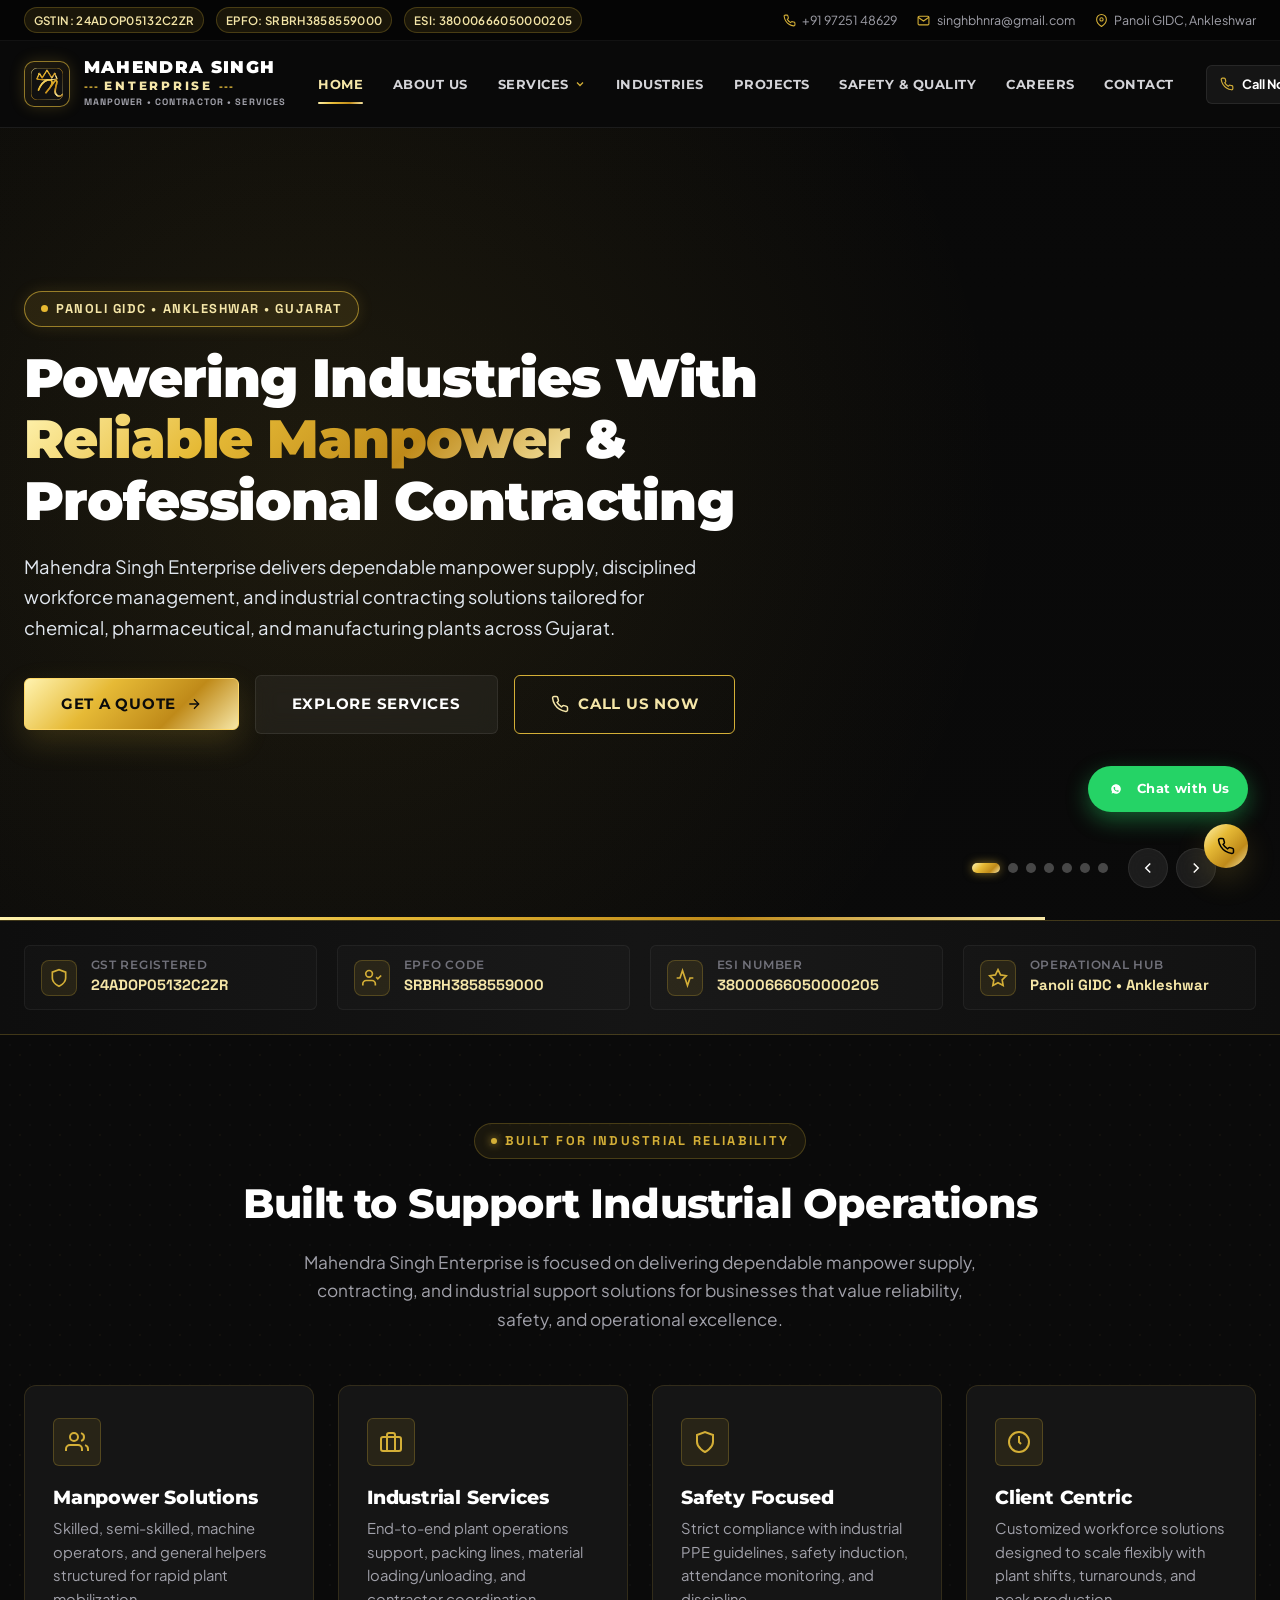
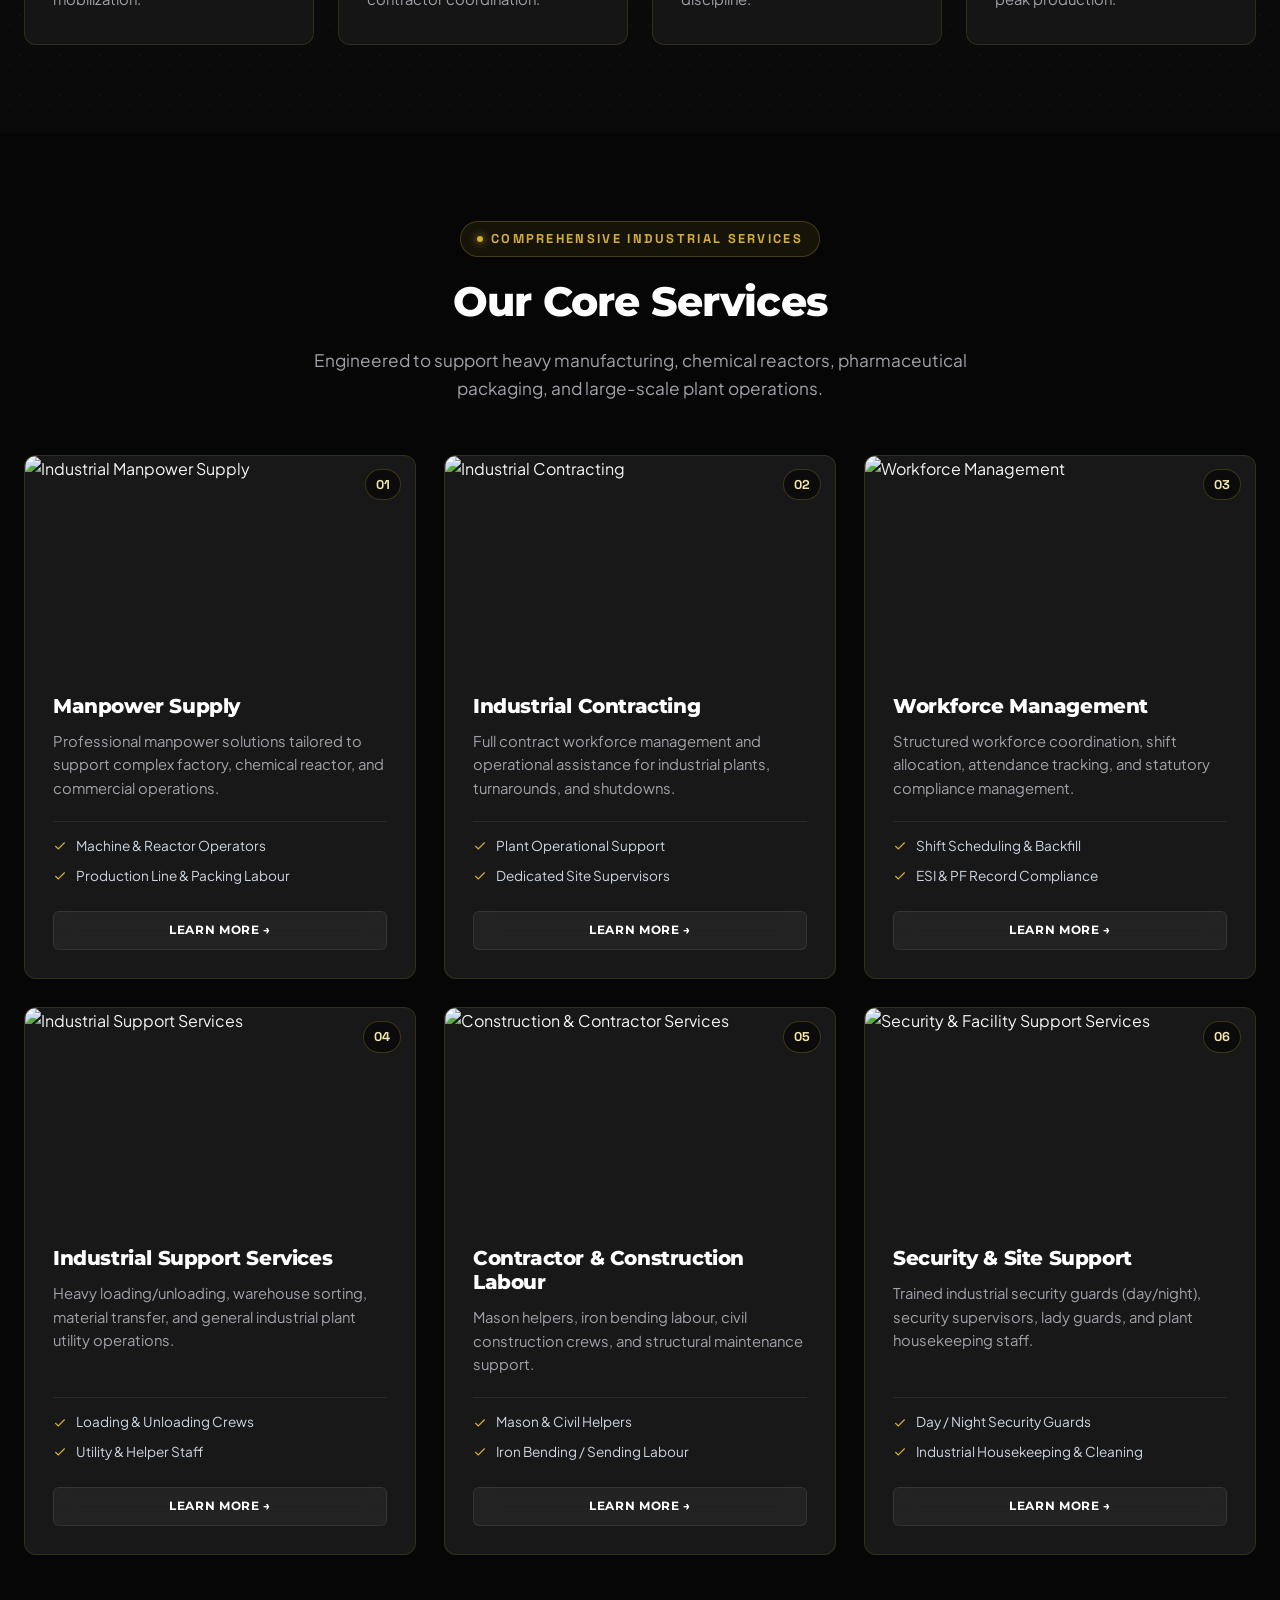
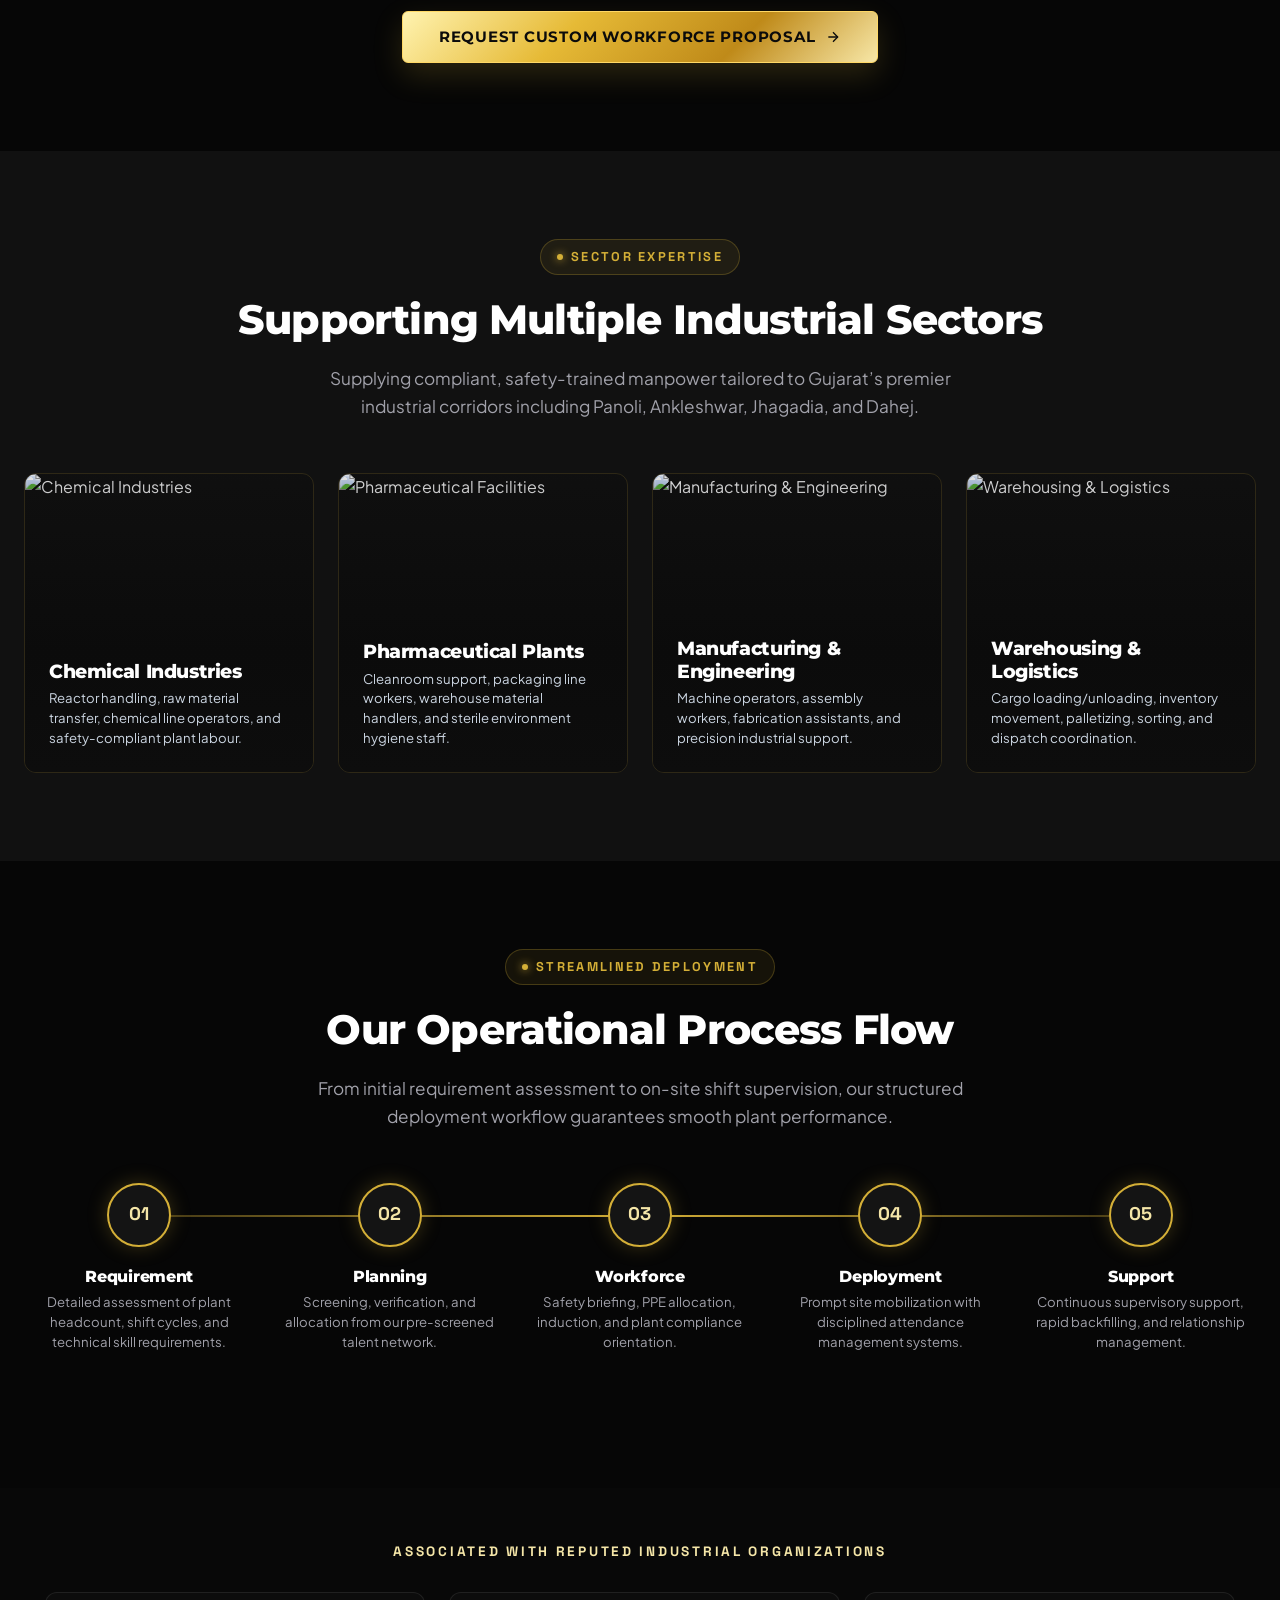
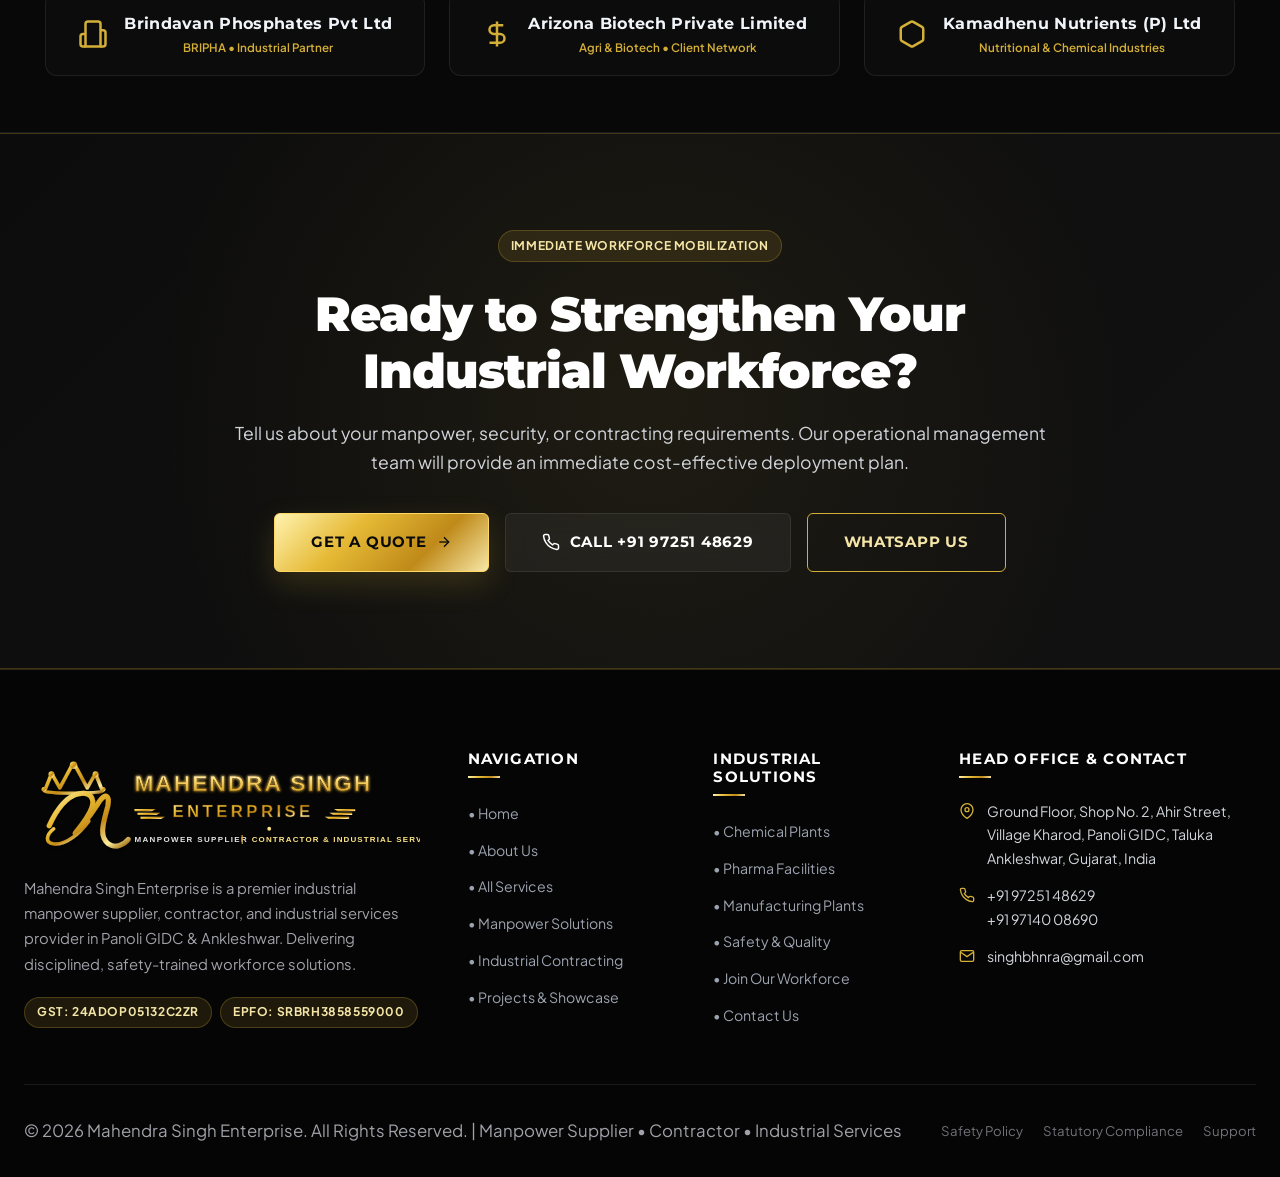
==== commit be5e0783: "Fix header text wrapping and optimize desktop and mobile responsive layout across all 10 pages" ====
--- a/index.html
+++ b/index.html
@@ -50,22 +50,46 @@
   <header class="site-header">
     <div class="container header-inner">
       <a href="index.html" class="brand-logo" title="Mahendra Singh Enterprise">
-        <img src="assets/logo.svg" alt="Mahendra Singh Enterprise Logo" class="brand-logo-img">
+        <div class="brand-logo-badge">
+          <img src="assets/emblem.svg" alt="Emblem" class="brand-emblem-img">
+        </div>
+        <div class="brand-logo-details">
+          <span class="brand-title">MAHENDRA SINGH</span>
+          <span class="brand-sub"><span class="brand-sub-bars">---</span> ENTERPRISE <span class="brand-sub-bars">---</span></span>
+          <span class="brand-tagline">MANPOWER &bull; CONTRACTOR &bull; SERVICES</span>
+        </div>
       </a>
 
       <!-- Desktop Navigation -->
       <nav class="main-nav" aria-label="Main Navigation">
         <ul class="nav-list">
-          <li><a href="index.html" class="nav-link active">Home</a></li>
-          <li><a href="about.html" class="nav-link">About Us</a></li>
-          <li><a href="services.html" class="nav-link">Services</a></li>
-          <li><a href="manpower.html" class="nav-link">Manpower</a></li>
-          <li><a href="contracting.html" class="nav-link">Industrial Contracting</a></li>
-          <li><a href="projects.html" class="nav-link">Projects</a></li>
-          <li><a href="industries.html" class="nav-link">Industries</a></li>
-          <li><a href="safety.html" class="nav-link">Safety &amp; Quality</a></li>
-          <li><a href="careers.html" class="nav-link">Careers</a></li>
-          <li><a href="contact.html" class="nav-link">Contact</a></li>
+          <li class="nav-item"><a href="index.html" class="nav-link active">Home</a></li>
+          <li class="nav-item"><a href="about.html" class="nav-link">About Us</a></li>
+          <li class="nav-item">
+            <a href="services.html" class="nav-link">
+              <span>Services</span>
+              <svg class="nav-chevron" viewBox="0 0 24 24" fill="none" stroke="currentColor" stroke-width="2.5"><polyline points="6 9 12 15 18 9"></polyline></svg>
+            </a>
+            <div class="nav-dropdown">
+              <a href="services.html" class="dropdown-link">
+                <span class="dropdown-title">All Core Services &rarr;</span>
+                <span class="dropdown-sub">Full directory &amp; overview</span>
+              </a>
+              <a href="manpower.html" class="dropdown-link">
+                <span class="dropdown-title">Manpower Solutions</span>
+                <span class="dropdown-sub">Skilled, Operators &amp; Helpers</span>
+              </a>
+              <a href="contracting.html" class="dropdown-link">
+                <span class="dropdown-title">Industrial Contracting</span>
+                <span class="dropdown-sub">Plant Operations &amp; Turnaround</span>
+              </a>
+            </div>
+          </li>
+          <li class="nav-item"><a href="industries.html" class="nav-link">Industries</a></li>
+          <li class="nav-item"><a href="projects.html" class="nav-link">Projects</a></li>
+          <li class="nav-item"><a href="safety.html" class="nav-link">Safety &amp; Quality</a></li>
+          <li class="nav-item"><a href="careers.html" class="nav-link">Careers</a></li>
+          <li class="nav-item"><a href="contact.html" class="nav-link">Contact</a></li>
         </ul>
       </nav>
 
@@ -90,26 +114,35 @@
   <div class="mobile-drawer-backdrop"></div>
   <aside class="mobile-drawer">
     <div class="mobile-drawer-head">
-      <img src="assets/logo.svg" alt="Mahendra Singh Enterprise" style="height: 38px;">
+      <div class="brand-logo">
+        <div class="brand-logo-badge" style="width: 38px; height: 38px;">
+          <img src="assets/emblem.svg" alt="Emblem" style="width: 26px; height: 26px;">
+        </div>
+        <div class="brand-logo-details">
+          <span class="brand-title" style="font-size: 0.95rem;">MAHENDRA SINGH</span>
+          <span class="brand-sub" style="font-size: 0.72rem;">ENTERPRISE</span>
+        </div>
+      </div>
       <button type="button" class="drawer-close modal-close-btn" aria-label="Close Drawer">
         <svg viewBox="0 0 24 24" width="20" height="20" fill="none" stroke="currentColor" stroke-width="2"><line x1="18" y1="6" x2="6" y2="18"></line><line x1="6" y1="6" x2="18" y2="18"></line></svg>
       </button>
     </div>
     <ul class="mobile-nav-list">
-      <li><a href="index.html" class="mobile-nav-link active">Home</a></li>
-      <li><a href="about.html" class="mobile-nav-link">About Us</a></li>
-      <li><a href="services.html" class="mobile-nav-link">Services</a></li>
-      <li><a href="manpower.html" class="mobile-nav-link">Manpower Solutions</a></li>
-      <li><a href="contracting.html" class="mobile-nav-link">Industrial Contracting</a></li>
-      <li><a href="projects.html" class="mobile-nav-link">Projects &amp; Showcase</a></li>
-      <li><a href="industries.html" class="mobile-nav-link">Industries We Serve</a></li>
-      <li><a href="safety.html" class="mobile-nav-link">Safety &amp; Quality</a></li>
-      <li><a href="careers.html" class="mobile-nav-link">Careers</a></li>
-      <li><a href="contact.html" class="mobile-nav-link">Contact Us</a></li>
+      <li><a href="index.html" class="mobile-nav-link active"><span>Home</span> &rarr;</a></li>
+      <li><a href="about.html" class="mobile-nav-link"><span>About Us</span> &rarr;</a></li>
+      <li><a href="services.html" class="mobile-nav-link"><span>Core Services</span> &rarr;</a></li>
+      <li><a href="manpower.html" class="mobile-nav-link"><span>Manpower Solutions</span> &rarr;</a></li>
+      <li><a href="contracting.html" class="mobile-nav-link"><span>Industrial Contracting</span> &rarr;</a></li>
+      <li><a href="projects.html" class="mobile-nav-link"><span>Projects &amp; Showcase</span> &rarr;</a></li>
+      <li><a href="industries.html" class="mobile-nav-link"><span>Industries We Serve</span> &rarr;</a></li>
+      <li><a href="safety.html" class="mobile-nav-link"><span>Safety &amp; Quality</span> &rarr;</a></li>
+      <li><a href="careers.html" class="mobile-nav-link"><span>Careers &amp; Jobs</span> &rarr;</a></li>
+      <li><a href="contact.html" class="mobile-nav-link"><span>Contact Us</span> &rarr;</a></li>
     </ul>
     <div class="mobile-drawer-footer">
       <button type="button" class="btn btn-primary" style="width: 100%;" data-open-quote>Get a Quote</button>
       <a href="tel:+919725148629" class="btn btn-secondary" style="width: 100%;">Call +91 97251 48629</a>
+      <a href="https://wa.me/919725148629?text=Hello%20Mahendra%20Singh%20Enterprise,%20I%20would%20like%20to%20enquire%20about%20your%20manpower%20and%20contracting%20services." target="_blank" rel="noopener" class="btn btn-outline-gold" style="width: 100%;">WhatsApp Us</a>
     </div>
   </aside>
 
--- a/css/styles.css
+++ b/css/styles.css
@@ -12,7 +12,7 @@
   --bg-surface-elevated: #181818;
   --bg-card: rgba(24, 24, 24, 0.85);
   --bg-card-hover: rgba(32, 32, 32, 0.95);
-  --bg-glass: rgba(18, 18, 18, 0.75);
+  --bg-glass: rgba(18, 18, 18, 0.85);
 
   /* Gold & Metallic Accents */
   --gold-primary: #d4af37;
@@ -50,10 +50,10 @@
   --transition-normal: 0.35s cubic-bezier(0.16, 1, 0.3, 1);
   --transition-slow: 0.6s cubic-bezier(0.16, 1, 0.3, 1);
 
-  /* Container */
-  --container-max: 1280px;
-  --header-height: 90px;
-  --header-height-shrunk: 70px;
+  /* Container & Header Dimensions */
+  --container-max: 1320px;
+  --header-height: 86px;
+  --header-height-shrunk: 68px;
 }
 
 /* Base Reset */
@@ -119,12 +119,12 @@
 }
 
 .section {
-  padding: 6rem 0;
+  padding: 5.5rem 0;
   position: relative;
 }
 
 .section-lg {
-  padding: 8rem 0;
+  padding: 7.5rem 0;
 }
 
 .section-darker {
@@ -145,7 +145,7 @@
 
 /* Section Header Typography */
 .section-header {
-  margin-bottom: 3.5rem;
+  margin-bottom: 3.25rem;
 }
 
 .section-header.text-center {
@@ -179,17 +179,18 @@
 }
 
 .section-title {
-  font-size: clamp(2rem, 3.5vw, 2.75rem);
+  font-size: clamp(1.85rem, 3.2vw, 2.75rem);
   font-weight: 800;
   margin-bottom: 1.25rem;
   color: #ffffff;
 }
 
 .section-subtitle {
-  font-size: 1.125rem;
+  font-size: 1.075rem;
   color: var(--text-secondary);
   max-width: 680px;
   margin: 0 auto;
+  line-height: 1.65;
 }
 
 .text-gold {
@@ -204,13 +205,13 @@
   display: inline-flex;
   align-items: center;
   justify-content: center;
-  gap: 0.65rem;
+  gap: 0.6rem;
   font-family: 'Montserrat', sans-serif;
-  font-size: 0.875rem;
+  font-size: 0.85rem;
   font-weight: 700;
   letter-spacing: 0.05em;
   text-transform: uppercase;
-  padding: 0.875rem 1.85rem;
+  padding: 0.825rem 1.65rem;
   border-radius: var(--radius-sm);
   cursor: pointer;
   transition: all var(--transition-normal);
@@ -218,6 +219,7 @@
   position: relative;
   overflow: hidden;
   text-align: center;
+  white-space: nowrap;
 }
 
 .btn-primary {
@@ -235,14 +237,14 @@
 }
 
 .btn-secondary {
-  background: rgba(255, 255, 255, 0.04);
+  background: rgba(255, 255, 255, 0.05);
   color: #ffffff;
   border: 1px solid var(--border-subtle);
   backdrop-filter: blur(10px);
 }
 
 .btn-secondary:hover {
-  background: rgba(255, 255, 255, 0.1);
+  background: rgba(255, 255, 255, 0.12);
   border-color: var(--gold-border-bright);
   color: var(--gold-light);
   transform: translateY(-2px);
@@ -262,18 +264,18 @@
 }
 
 .btn-sm {
-  padding: 0.55rem 1.15rem;
-  font-size: 0.8rem;
+  padding: 0.5rem 1.1rem;
+  font-size: 0.78rem;
 }
 
 .btn-lg {
-  padding: 1.1rem 2.5rem;
-  font-size: 0.95rem;
+  padding: 1rem 2.25rem;
+  font-size: 0.925rem;
 }
 
 .btn-icon {
-  width: 18px;
-  height: 18px;
+  width: 16px;
+  height: 16px;
   transition: transform var(--transition-fast);
 }
 
@@ -281,12 +283,14 @@
   transform: translateX(4px);
 }
 
-/* Header & Navigation */
+/* --------------------------------------------------------------------------
+   HEADER & NAVIGATION SYSTEM
+   -------------------------------------------------------------------------- */
 .header-topbar {
   background: #050505;
   border-bottom: 1px solid rgba(255, 255, 255, 0.05);
   padding: 0.45rem 0;
-  font-size: 0.8125rem;
+  font-size: 0.78rem;
   color: var(--text-secondary);
 }
 
@@ -294,18 +298,28 @@
   display: flex;
   justify-content: space-between;
   align-items: center;
-}
-
-.topbar-left, .topbar-right {
-  display: flex;
-  align-items: center;
-  gap: 1.5rem;
+  gap: 1rem;
+}
+
+.topbar-left {
+  display: flex;
+  align-items: center;
+  gap: 0.75rem;
+  flex-wrap: wrap;
+}
+
+.topbar-right {
+  display: flex;
+  align-items: center;
+  gap: 1.25rem;
+  flex-wrap: wrap;
 }
 
 .topbar-item {
   display: inline-flex;
   align-items: center;
   gap: 0.4rem;
+  white-space: nowrap;
   transition: color var(--transition-fast);
 }
 
@@ -314,40 +328,42 @@
 }
 
 .topbar-item svg {
-  width: 14px;
-  height: 14px;
+  width: 13px;
+  height: 13px;
   color: var(--gold-primary);
+  flex-shrink: 0;
 }
 
 .topbar-badge {
-  background: rgba(212, 175, 55, 0.12);
+  background: rgba(212, 175, 55, 0.1);
   color: var(--gold-light);
   border: 1px solid var(--gold-border);
-  padding: 0.15rem 0.6rem;
+  padding: 0.15rem 0.55rem;
   border-radius: var(--radius-full);
-  font-size: 0.725rem;
+  font-size: 0.72rem;
   font-weight: 600;
-  letter-spacing: 0.04em;
-}
-
-/* Sticky Main Navigation */
+  letter-spacing: 0.03em;
+  white-space: nowrap;
+}
+
+/* Sticky Main Header */
 .site-header {
   position: sticky;
   top: 0;
   left: 0;
   width: 100%;
   z-index: 1000;
-  background: rgba(10, 10, 10, 0.88);
-  backdrop-filter: blur(18px);
-  -webkit-backdrop-filter: blur(18px);
+  background: rgba(10, 10, 10, 0.94);
+  backdrop-filter: blur(20px);
+  -webkit-backdrop-filter: blur(20px);
   border-bottom: 1px solid var(--border-subtle);
   transition: all var(--transition-normal);
 }
 
 .site-header.shrunk {
-  background: rgba(8, 8, 8, 0.96);
+  background: rgba(7, 7, 7, 0.98);
   border-bottom-color: var(--gold-border);
-  box-shadow: 0 10px 30px rgba(0, 0, 0, 0.7);
+  box-shadow: 0 10px 30px rgba(0, 0, 0, 0.75);
 }
 
 .header-inner {
@@ -355,6 +371,7 @@
   align-items: center;
   justify-content: space-between;
   height: var(--header-height);
+  gap: 1.5rem;
   transition: height var(--transition-normal);
 }
 
@@ -362,58 +379,122 @@
   height: var(--header-height-shrunk);
 }
 
-/* Brand Logo */
+/* Brand Logo (Crisp & High-Res) */
 .brand-logo {
   display: flex;
   align-items: center;
   gap: 0.85rem;
   text-decoration: none;
-}
-
-.brand-logo-img {
-  height: 52px;
-  width: auto;
-  transition: height var(--transition-normal);
-}
-
-.site-header.shrunk .brand-logo-img {
-  height: 44px;
-}
-
-/* Nav Links */
+  flex-shrink: 0;
+}
+
+.brand-logo-badge {
+  width: 46px;
+  height: 46px;
+  border-radius: 10px;
+  background: linear-gradient(135deg, #1f1a0e, #0e0e0e);
+  border: 1px solid var(--gold-border-bright);
+  display: flex;
+  align-items: center;
+  justify-content: center;
+  box-shadow: 0 0 15px rgba(212, 175, 55, 0.2);
+  transition: transform var(--transition-fast);
+}
+
+.brand-logo:hover .brand-logo-badge {
+  transform: scale(1.05);
+  box-shadow: 0 0 20px rgba(212, 175, 55, 0.4);
+}
+
+.brand-emblem-img {
+  width: 32px;
+  height: 32px;
+}
+
+.brand-logo-details {
+  display: flex;
+  flex-direction: column;
+}
+
+.brand-title {
+  font-family: 'Montserrat', sans-serif;
+  font-size: 1.05rem;
+  font-weight: 900;
+  letter-spacing: 0.08em;
+  color: #ffffff;
+  line-height: 1.1;
+  white-space: nowrap;
+}
+
+.brand-sub {
+  font-family: 'Montserrat', sans-serif;
+  font-size: 0.78rem;
+  font-weight: 800;
+  letter-spacing: 0.22em;
+  color: var(--gold-light);
+  line-height: 1.1;
+  margin-top: 2px;
+  white-space: nowrap;
+}
+
+.brand-sub-bars {
+  color: var(--gold-primary);
+  letter-spacing: 0.1em;
+  font-size: 0.65rem;
+}
+
+.brand-tagline {
+  font-family: 'Space Grotesk', sans-serif;
+  font-size: 0.58rem;
+  font-weight: 700;
+  letter-spacing: 0.12em;
+  color: #a1a1aa;
+  margin-top: 2px;
+  white-space: nowrap;
+}
+
+/* Main Navigation Links (No Wrap & Luxury Dropdowns) */
 .main-nav {
   display: flex;
   align-items: center;
-  gap: 1.5rem;
 }
 
 .nav-list {
   display: flex;
   align-items: center;
-  gap: 1.25rem;
+  gap: 0.85rem;
+}
+
+.nav-item {
+  position: relative;
 }
 
 .nav-link {
   font-family: 'Montserrat', sans-serif;
-  font-size: 0.8125rem;
-  font-weight: 600;
+  font-size: 0.8rem;
+  font-weight: 700;
   letter-spacing: 0.04em;
   text-transform: uppercase;
-  color: #d1d5db;
-  padding: 0.4rem 0.2rem;
+  color: #d4d4d8;
+  padding: 0.55rem 0.5rem;
   position: relative;
+  white-space: nowrap;
+  display: inline-flex;
+  align-items: center;
+  gap: 0.35rem;
   transition: color var(--transition-fast);
 }
 
 .nav-link::after {
   content: '';
   position: absolute;
-  bottom: -2px;
-  left: 0;
-  width: 0;
+  bottom: 0;
+  left: 0.5rem;
+  right: 0.5rem;
   height: 2px;
   background: var(--gold-gradient);
-  transition: width var(--transition-normal);
+  transform: scaleX(0);
+  transition: transform var(--transition-normal);
   border-radius: 2px;
 }
 
@@ -422,27 +503,100 @@
 }
 
 .nav-link:hover::after, .nav-link.active::after {
-  width: 100%;
-}
-
-/* Header Actions */
+  transform: scaleX(1);
+}
+
+.nav-chevron {
+  width: 12px;
+  height: 12px;
+  transition: transform var(--transition-fast);
+  color: var(--gold-primary);
+}
+
+.nav-item:hover .nav-chevron {
+  transform: rotate(180deg);
+}
+
+/* Nav Dropdown Menu */
+.nav-dropdown {
+  position: absolute;
+  top: 100%;
+  left: 0;
+  min-width: 250px;
+  background: rgba(14, 14, 14, 0.96);
+  backdrop-filter: blur(20px);
+  -webkit-backdrop-filter: blur(20px);
+  border: 1px solid var(--gold-border-bright);
+  border-radius: var(--radius-md);
+  padding: 0.75rem 0.5rem;
+  box-shadow: 0 15px 35px rgba(0, 0, 0, 0.8), 0 0 25px rgba(212, 175, 55, 0.12);
+  opacity: 0;
+  visibility: hidden;
+  transform: translateY(10px);
+  transition: all var(--transition-normal);
+  z-index: 100;
+}
+
+.nav-item:hover .nav-dropdown,
+.nav-item:focus-within .nav-dropdown {
+  opacity: 1;
+  visibility: visible;
+  transform: translateY(0);
+}
+
+.dropdown-link {
+  display: flex;
+  flex-direction: column;
+  padding: 0.65rem 0.9rem;
+  border-radius: var(--radius-sm);
+  transition: all var(--transition-fast);
+  white-space: nowrap;
+}
+
+.dropdown-link:hover {
+  background: rgba(212, 175, 55, 0.1);
+}
+
+.dropdown-title {
+  font-family: 'Montserrat', sans-serif;
+  font-size: 0.825rem;
+  font-weight: 700;
+  color: #ffffff;
+  display: flex;
+  align-items: center;
+  gap: 0.4rem;
+}
+
+.dropdown-link:hover .dropdown-title {
+  color: var(--gold-light);
+}
+
+.dropdown-sub {
+  font-size: 0.725rem;
+  color: var(--text-muted);
+  margin-top: 2px;
+}
+
+/* Header Action Buttons */
 .header-actions {
   display: flex;
   align-items: center;
-  gap: 1rem;
+  gap: 0.75rem;
+  flex-shrink: 0;
 }
 
 .btn-header-call {
   display: inline-flex;
   align-items: center;
-  gap: 0.5rem;
-  font-size: 0.85rem;
+  gap: 0.45rem;
+  font-size: 0.8rem;
   font-weight: 700;
   color: #ffffff;
-  padding: 0.55rem 1rem;
+  padding: 0.5rem 0.85rem;
   border-radius: var(--radius-sm);
   background: rgba(255, 255, 255, 0.05);
   border: 1px solid var(--border-subtle);
+  white-space: nowrap;
   transition: var(--transition-fast);
 }
 
@@ -453,39 +607,49 @@
 }
 
 .btn-header-call svg {
-  width: 15px;
-  height: 15px;
+  width: 14px;
+  height: 14px;
   color: var(--gold-primary);
-}
-
-/* Mobile Nav Toggle */
+  flex-shrink: 0;
+}
+
+/* Mobile Toggle Hamburger */
 .mobile-toggle {
   display: none;
-  background: transparent;
-  border: none;
+  background: rgba(255, 255, 255, 0.05);
+  border: 1px solid var(--border-subtle);
+  border-radius: var(--radius-sm);
   color: #ffffff;
   cursor: pointer;
   padding: 0.5rem;
   z-index: 1001;
+  transition: all var(--transition-fast);
+}
+
+.mobile-toggle:hover {
+  background: rgba(212, 175, 55, 0.15);
+  border-color: var(--gold-border);
+  color: var(--gold-light);
 }
 
 .mobile-toggle svg {
-  width: 28px;
-  height: 28px;
-}
-
-/* Mobile Drawer */
+  width: 24px;
+  height: 24px;
+  display: block;
+}
+
+/* Mobile Slide-in Drawer */
 .mobile-drawer {
   position: fixed;
   top: 0;
   right: -100%;
   width: 100%;
-  max-width: 400px;
+  max-width: 380px;
   height: 100vh;
-  background: #0e0e0e;
-  border-left: 1px solid var(--gold-border);
-  box-shadow: -10px 0 30px rgba(0,0,0,0.8);
-  padding: 2rem;
+  background: #0d0d0d;
+  border-left: 1px solid var(--gold-border-bright);
+  box-shadow: -15px 0 40px rgba(0,0,0,0.9);
+  padding: 1.75rem;
   display: flex;
   flex-direction: column;
   justify-content: space-between;
@@ -501,8 +665,9 @@
 .mobile-drawer-backdrop {
   position: fixed;
   inset: 0;
-  background: rgba(0, 0, 0, 0.7);
-  backdrop-filter: blur(4px);
+  background: rgba(0, 0, 0, 0.75);
+  backdrop-filter: blur(6px);
+  -webkit-backdrop-filter: blur(6px);
   z-index: 1040;
   opacity: 0;
   visibility: hidden;
@@ -518,23 +683,23 @@
   display: flex;
   justify-content: space-between;
   align-items: center;
-  padding-bottom: 1.5rem;
+  padding-bottom: 1.25rem;
   border-bottom: 1px solid var(--border-subtle);
 }
 
 .mobile-nav-list {
   display: flex;
   flex-direction: column;
-  gap: 0.75rem;
-  padding: 1.5rem 0;
+  gap: 0.45rem;
+  padding: 1.25rem 0;
 }
 
 .mobile-nav-link {
   font-family: 'Montserrat', sans-serif;
-  font-size: 1rem;
+  font-size: 0.95rem;
   font-weight: 700;
   color: #e4e4e7;
-  padding: 0.75rem 1rem;
+  padding: 0.7rem 0.9rem;
   border-radius: var(--radius-sm);
   display: flex;
   align-items: center;
@@ -550,20 +715,20 @@
 }
 
 .mobile-drawer-footer {
-  padding-top: 1.5rem;
+  padding-top: 1.25rem;
   border-top: 1px solid var(--border-subtle);
   display: flex;
   flex-direction: column;
-  gap: 1rem;
+  gap: 0.75rem;
 }
 
 /* Breadcrumb & Inner Hero Banner */
 .page-hero {
   position: relative;
-  padding: 7rem 0 4.5rem;
+  padding: 6.5rem 0 4rem;
   background-color: #0d0d0d;
   background-image: 
-    linear-gradient(to bottom, rgba(10, 10, 10, 0.82), rgba(10, 10, 10, 0.96)),
+    linear-gradient(to bottom, rgba(10, 10, 10, 0.85), rgba(10, 10, 10, 0.98)),
     url('https://images.unsplash.com/photo-1581091226825-a6a2a5aee158?auto=format&fit=crop&w=1920&q=80');
   background-size: cover;
   background-position: center;
@@ -585,10 +750,10 @@
   display: flex;
   align-items: center;
   gap: 0.5rem;
-  font-size: 0.85rem;
+  font-size: 0.825rem;
   font-weight: 600;
   color: var(--text-muted);
-  margin-bottom: 1.25rem;
+  margin-bottom: 1rem;
 }
 
 .breadcrumb a {
@@ -604,15 +769,15 @@
 }
 
 .page-hero-title {
-  font-size: clamp(2.25rem, 4.5vw, 3.5rem);
+  font-size: clamp(2rem, 4vw, 3.25rem);
   font-weight: 900;
   line-height: 1.15;
   color: #ffffff;
-  margin-bottom: 1rem;
+  margin-bottom: 0.85rem;
 }
 
 .page-hero-desc {
-  font-size: 1.15rem;
+  font-size: 1.075rem;
   color: #cbd5e1;
   max-width: 760px;
   line-height: 1.7;
@@ -663,33 +828,33 @@
   background: rgba(212, 175, 55, 0.12);
   border: 1px solid var(--gold-border);
   color: var(--gold-light);
-  font-size: 0.78rem;
+  font-size: 0.75rem;
   font-weight: 700;
   letter-spacing: 0.05em;
   text-transform: uppercase;
-  padding: 0.35rem 0.85rem;
+  padding: 0.3rem 0.75rem;
   border-radius: var(--radius-full);
 }
 
 /* Verified Credentials Strip */
 .credentials-strip {
-  background: linear-gradient(90deg, #111111 0%, #171717 50%, #111111 100%);
+  background: linear-gradient(90deg, #0e0e0e 0%, #151515 50%, #0e0e0e 100%);
   border-top: 1px solid var(--gold-border);
   border-bottom: 1px solid var(--gold-border);
-  padding: 1.75rem 0;
+  padding: 1.5rem 0;
 }
 
 .credentials-grid {
   display: grid;
-  grid-template-columns: repeat(auto-fit, minmax(220px, 1fr));
-  gap: 1.5rem;
+  grid-template-columns: repeat(auto-fit, minmax(240px, 1fr));
+  gap: 1.25rem;
   align-items: center;
 }
 
 .credential-item {
   display: flex;
   align-items: center;
-  gap: 1rem;
+  gap: 0.85rem;
   padding: 0.75rem 1rem;
   background: rgba(255, 255, 255, 0.02);
   border: 1px solid rgba(255, 255, 255, 0.05);
@@ -697,8 +862,8 @@
 }
 
 .credential-icon {
-  width: 38px;
-  height: 38px;
+  width: 36px;
+  height: 36px;
   border-radius: 8px;
   background: rgba(212, 175, 55, 0.1);
   border: 1px solid var(--gold-border);
@@ -710,23 +875,23 @@
 }
 
 .credential-meta h4 {
-  font-size: 0.78rem;
+  font-size: 0.75rem;
   font-weight: 600;
   color: var(--text-muted);
   text-transform: uppercase;
-  letter-spacing: 0.08em;
+  letter-spacing: 0.06em;
 }
 
 .credential-meta p {
   font-family: 'Space Grotesk', monospace;
-  font-size: 0.95rem;
+  font-size: 0.925rem;
   font-weight: 700;
   color: var(--gold-light);
 }
 
 /* Verified Clients Logo Strip */
 .client-strip {
-  padding: 4rem 0;
+  padding: 3.5rem 0;
   background: #080808;
   border-bottom: 1px solid var(--border-subtle);
   text-align: center;
@@ -746,13 +911,13 @@
   flex-wrap: wrap;
   justify-content: center;
   align-items: center;
-  gap: 2rem;
+  gap: 1.5rem;
 }
 
 .client-box {
   background: rgba(255, 255, 255, 0.02);
   border: 1px solid var(--border-subtle);
-  padding: 1.25rem 2.25rem;
+  padding: 1.15rem 2rem;
   border-radius: var(--radius-md);
   display: flex;
   align-items: center;
@@ -767,21 +932,22 @@
 }
 
 .client-box-icon {
-  width: 32px;
-  height: 32px;
+  width: 30px;
+  height: 30px;
   color: var(--gold-primary);
+  flex-shrink: 0;
 }
 
 .client-box-name {
   font-family: 'Montserrat', sans-serif;
-  font-size: 1.05rem;
+  font-size: 1rem;
   font-weight: 700;
   color: #f1f5f9;
   letter-spacing: 0.02em;
 }
 
 .client-box-tag {
-  font-size: 0.75rem;
+  font-size: 0.725rem;
   color: var(--gold-primary);
   font-weight: 600;
 }
@@ -789,7 +955,7 @@
 /* High Impact CTA Banner */
 .cta-banner {
   position: relative;
-  padding: 6.5rem 0;
+  padding: 6rem 0;
   background: linear-gradient(135deg, rgba(12, 12, 12, 0.95), rgba(18, 18, 18, 0.92)),
               url('https://images.unsplash.com/photo-1504917599217-d4dc5ebe6122?auto=format&fit=crop&w=1920&q=80') center/cover;
   border-top: 1px solid var(--gold-border);
@@ -814,39 +980,39 @@
 }
 
 .cta-title {
-  font-size: clamp(2.2rem, 4vw, 3.25rem);
+  font-size: clamp(2rem, 3.8vw, 3rem);
   font-weight: 900;
   color: #ffffff;
-  margin-bottom: 1.25rem;
+  margin-bottom: 1.15rem;
   line-height: 1.2;
 }
 
 .cta-desc {
-  font-size: 1.15rem;
+  font-size: 1.1rem;
   color: #d1d5db;
-  margin-bottom: 2.5rem;
+  margin-bottom: 2.25rem;
 }
 
 .cta-buttons {
   display: flex;
   justify-content: center;
   flex-wrap: wrap;
-  gap: 1.25rem;
+  gap: 1rem;
 }
 
 /* Master Footer */
 .site-footer {
   background: #050505;
   border-top: 1px solid rgba(212, 175, 55, 0.2);
-  padding: 5.5rem 0 2rem;
+  padding: 5rem 0 2rem;
   position: relative;
 }
 
 .footer-grid {
   display: grid;
   grid-template-columns: 2fr 1fr 1fr 1.5fr;
-  gap: 3.5rem;
-  margin-bottom: 4rem;
+  gap: 3rem;
+  margin-bottom: 3.5rem;
 }
 
 .footer-brand {
@@ -855,27 +1021,22 @@
   gap: 1.25rem;
 }
 
-.footer-logo {
-  height: 52px;
-  width: auto;
-}
-
 .footer-desc {
-  font-size: 0.9375rem;
+  font-size: 0.925rem;
   color: var(--text-secondary);
   line-height: 1.7;
 }
 
 .footer-col-title {
   font-family: 'Montserrat', sans-serif;
-  font-size: 1rem;
+  font-size: 0.95rem;
   font-weight: 700;
   color: #ffffff;
   text-transform: uppercase;
   letter-spacing: 0.08em;
-  margin-bottom: 1.5rem;
+  margin-bottom: 1.35rem;
   position: relative;
-  padding-bottom: 0.75rem;
+  padding-bottom: 0.65rem;
 }
 
 .footer-col-title::after {
@@ -891,12 +1052,12 @@
 .footer-links {
   display: flex;
   flex-direction: column;
-  gap: 0.75rem;
+  gap: 0.65rem;
 }
 
 .footer-link {
   color: #9ca3af;
-  font-size: 0.9125rem;
+  font-size: 0.885rem;
   transition: all var(--transition-fast);
   display: inline-flex;
   align-items: center;
@@ -911,20 +1072,20 @@
 .footer-contact-list {
   display: flex;
   flex-direction: column;
-  gap: 1rem;
+  gap: 0.9rem;
 }
 
 .footer-contact-item {
   display: flex;
   align-items: flex-start;
-  gap: 0.85rem;
-  font-size: 0.9125rem;
+  gap: 0.75rem;
+  font-size: 0.885rem;
   color: #d1d5db;
 }
 
 .footer-contact-item svg {
-  width: 18px;
-  height: 18px;
+  width: 16px;
+  height: 16px;
   color: var(--gold-primary);
   flex-shrink: 0;
   margin-top: 3px;
@@ -940,52 +1101,57 @@
   display: flex;
   justify-content: space-between;
   align-items: center;
-  font-size: 0.85rem;
+  font-size: 0.825rem;
   color: var(--text-muted);
 }
 
 .footer-bottom-links {
   display: flex;
-  gap: 1.5rem;
+  gap: 1.25rem;
 }
 
 .footer-bottom-links a:hover {
   color: var(--gold-light);
 }
 
-/* Responsive Media Queries */
-@media (max-width: 1100px) {
+/* ==========================================================================
+   RESPONSIVE BREAKPOINTS (DESKTOP & MOBILE FRIENDLY)
+   ========================================================================== */
+@media (max-width: 1200px) {
+  .main-nav {
+    display: none;
+  }
+  .mobile-toggle {
+    display: block;
+  }
+  .header-actions .btn-header-call {
+    display: none;
+  }
+}
+
+@media (max-width: 992px) {
+  .topbar-left {
+    display: none;
+  }
+  .topbar-content {
+    justify-content: center;
+  }
   .footer-grid {
     grid-template-columns: 1fr 1fr;
     gap: 2.5rem;
   }
 }
 
-@media (max-width: 992px) {
-  .main-nav {
-    display: none;
-  }
-  .mobile-toggle {
-    display: block;
-  }
-  .topbar-left {
-    display: none;
-  }
-  .topbar-content {
-    justify-content: center;
-  }
-}
-
 @media (max-width: 768px) {
   .section {
-    padding: 4rem 0;
+    padding: 3.75rem 0;
   }
   .section-lg {
-    padding: 5rem 0;
+    padding: 4.5rem 0;
   }
   .footer-grid {
     grid-template-columns: 1fr;
-    gap: 2.5rem;
+    gap: 2.25rem;
   }
   .footer-bottom {
     flex-direction: column;
@@ -993,11 +1159,20 @@
     text-align: center;
   }
   .topbar-right {
-    gap: 0.85rem;
-    flex-wrap: wrap;
+    gap: 0.75rem;
     justify-content: center;
+    font-size: 0.72rem;
   }
   .credentials-grid {
     grid-template-columns: 1fr;
   }
-}
+  .brand-title {
+    font-size: 0.95rem;
+  }
+  .brand-sub {
+    font-size: 0.72rem;
+  }
+  .brand-tagline {
+    display: none;
+  }
+}
--- a/css/components.css
+++ b/css/components.css
@@ -8,9 +8,7 @@
 .hero-slider-section {
   position: relative;
   width: 100%;
-  height: 92vh;
-  min-height: 650px;
-  max-height: 920px;
+  height: clamp(580px, 88vh, 820px);
   overflow: hidden;
   background-color: #050505;
 }
@@ -51,7 +49,7 @@
 }
 
 .hero-slide.active .slide-image {
-  transform: scale(1.12);
+  transform: scale(1.1);
 }
 
 .slide-overlay {
@@ -60,7 +58,7 @@
   background: linear-gradient(
     180deg,
     rgba(10, 10, 10, 0.75) 0%,
-    rgba(10, 10, 10, 0.85) 50%,
+    rgba(10, 10, 10, 0.88) 55%,
     rgba(10, 10, 10, 0.98) 100%
   );
   z-index: 2;
@@ -70,7 +68,7 @@
   content: '';
   position: absolute;
   inset: 0;
-  background: radial-gradient(circle at 30% 50%, rgba(212, 175, 55, 0.12), transparent 60%);
+  background: radial-gradient(circle at 25% 45%, rgba(212, 175, 55, 0.1), transparent 65%);
 }
 
 .hero-content-container {
@@ -82,31 +80,31 @@
 }
 
 .hero-content {
-  max-width: 850px;
-  padding: 2rem 0;
+  max-width: 820px;
+  padding: 2.5rem 0 4rem;
 }
 
 .hero-badge {
   display: inline-flex;
   align-items: center;
   gap: 0.5rem;
-  background: rgba(212, 175, 55, 0.14);
+  background: rgba(212, 175, 55, 0.12);
   border: 1px solid var(--gold-border-bright);
-  padding: 0.5rem 1.25rem;
+  padding: 0.4rem 1rem;
   border-radius: var(--radius-full);
-  margin-bottom: 1.5rem;
+  margin-bottom: 1.25rem;
   color: var(--gold-light);
   font-family: 'Space Grotesk', sans-serif;
-  font-size: 0.85rem;
+  font-size: 0.8rem;
   font-weight: 700;
-  letter-spacing: 0.15em;
+  letter-spacing: 0.12em;
   text-transform: uppercase;
-  box-shadow: 0 0 20px rgba(212, 175, 55, 0.2);
+  box-shadow: 0 0 15px rgba(212, 175, 55, 0.15);
 }
 
 .hero-badge-dot {
-  width: 8px;
-  height: 8px;
+  width: 7px;
+  height: 7px;
   border-radius: 50%;
   background: var(--gold-vibrant);
   animation: pulseDot 2s infinite;
@@ -119,38 +117,38 @@
 }
 
 .hero-title {
-  font-size: clamp(2.5rem, 5.5vw, 4.25rem);
+  font-size: clamp(2rem, 4.2vw, 3.5rem);
   font-weight: 900;
-  line-height: 1.12;
-  color: #ffffff;
-  margin-bottom: 1.5rem;
+  line-height: 1.15;
+  color: #ffffff;
+  margin-bottom: 1.25rem;
   letter-spacing: -0.02em;
 }
 
 .hero-desc {
-  font-size: clamp(1.05rem, 1.8vw, 1.25rem);
+  font-size: clamp(0.975rem, 1.6vw, 1.15rem);
   color: #e2e8f0;
-  line-height: 1.7;
-  max-width: 720px;
-  margin-bottom: 2.5rem;
+  line-height: 1.65;
+  max-width: 680px;
+  margin-bottom: 2rem;
 }
 
 .hero-cta-group {
   display: flex;
   align-items: center;
   flex-wrap: wrap;
-  gap: 1.25rem;
+  gap: 1rem;
 }
 
 /* Slider Navigation Controls */
 .slider-controls {
   position: absolute;
-  bottom: 2.5rem;
+  bottom: 2rem;
   right: 5%;
   z-index: 20;
   display: flex;
   align-items: center;
-  gap: 1.5rem;
+  gap: 1.25rem;
 }
 
 .slider-arrows {
@@ -159,8 +157,8 @@
 }
 
 .slider-btn {
-  width: 44px;
-  height: 44px;
+  width: 40px;
+  height: 40px;
   border-radius: 50%;
   background: rgba(255, 255, 255, 0.08);
   border: 1px solid var(--border-subtle);
@@ -177,7 +175,7 @@
   background: var(--gold-gradient);
   border-color: #ffd866;
   color: #000000;
-  transform: scale(1.08);
+  transform: scale(1.06);
 }
 
 .slider-dots {
@@ -187,8 +185,8 @@
 }
 
 .slider-dot {
-  width: 12px;
-  height: 12px;
+  width: 10px;
+  height: 10px;
   border-radius: 50%;
   background: rgba(255, 255, 255, 0.25);
   border: none;
@@ -197,8 +195,8 @@
 }
 
 .slider-dot.active {
-  width: 32px;
-  border-radius: 6px;
+  width: 28px;
+  border-radius: 5px;
   background: var(--gold-gradient);
   box-shadow: 0 0 10px rgba(212, 175, 55, 0.6);
 }
@@ -220,15 +218,15 @@
    -------------------------------------------------------------------------- */
 .stats-grid {
   display: grid;
-  grid-template-columns: repeat(auto-fit, minmax(260px, 1fr));
-  gap: 1.75rem;
+  grid-template-columns: repeat(auto-fit, minmax(250px, 1fr));
+  gap: 1.5rem;
 }
 
 .stat-card {
   background: var(--bg-card);
   border: 1px solid var(--border-card);
   border-radius: var(--radius-md);
-  padding: 2.25rem 2rem;
+  padding: 2rem 1.75rem;
   position: relative;
   transition: all var(--transition-normal);
   backdrop-filter: blur(12px);
@@ -236,13 +234,13 @@
 
 .stat-card:hover {
   border-color: var(--gold-border-bright);
-  transform: translateY(-6px);
+  transform: translateY(-5px);
   box-shadow: var(--shadow-gold);
 }
 
 .stat-icon {
-  width: 52px;
-  height: 52px;
+  width: 48px;
+  height: 48px;
   border-radius: var(--radius-sm);
   background: rgba(212, 175, 55, 0.1);
   border: 1px solid var(--gold-border);
@@ -250,16 +248,16 @@
   align-items: center;
   justify-content: center;
   color: var(--gold-primary);
-  margin-bottom: 1.5rem;
+  margin-bottom: 1.25rem;
 }
 
 .stat-icon svg {
-  width: 26px;
-  height: 26px;
+  width: 24px;
+  height: 24px;
 }
 
 .stat-title {
-  font-size: 1.25rem;
+  font-size: 1.2rem;
   font-weight: 800;
   color: #ffffff;
   margin-bottom: 0.5rem;
@@ -267,7 +265,7 @@
 }
 
 .stat-desc {
-  font-size: 0.95rem;
+  font-size: 0.925rem;
   color: var(--text-secondary);
   line-height: 1.6;
 }
@@ -277,8 +275,8 @@
    -------------------------------------------------------------------------- */
 .services-grid {
   display: grid;
-  grid-template-columns: repeat(auto-fit, minmax(360px, 1fr));
-  gap: 2rem;
+  grid-template-columns: repeat(auto-fit, minmax(340px, 1fr));
+  gap: 1.75rem;
 }
 
 .service-card {
@@ -294,14 +292,14 @@
 
 .service-card:hover {
   border-color: var(--gold-border-bright);
-  transform: translateY(-8px);
+  transform: translateY(-6px);
   box-shadow: 0 16px 40px rgba(0,0,0,0.8), 0 0 25px rgba(212, 175, 55, 0.15);
 }
 
 .service-img-wrapper {
   position: relative;
   width: 100%;
-  height: 230px;
+  height: 210px;
   overflow: hidden;
 }
 
@@ -318,64 +316,64 @@
 
 .service-number {
   position: absolute;
-  top: 1rem;
-  right: 1rem;
+  top: 0.85rem;
+  right: 0.85rem;
   font-family: 'Space Grotesk', monospace;
-  font-size: 0.85rem;
+  font-size: 0.8rem;
   font-weight: 800;
   color: var(--gold-light);
   background: rgba(10, 10, 10, 0.85);
   border: 1px solid var(--gold-border);
-  padding: 0.3rem 0.75rem;
+  padding: 0.25rem 0.65rem;
   border-radius: var(--radius-full);
   backdrop-filter: blur(8px);
 }
 
 .service-body {
-  padding: 2rem;
+  padding: 1.75rem;
   display: flex;
   flex-direction: column;
   flex-grow: 1;
 }
 
 .service-title {
-  font-size: 1.35rem;
+  font-size: 1.25rem;
   font-weight: 800;
   color: #ffffff;
-  margin-bottom: 0.85rem;
+  margin-bottom: 0.75rem;
   display: flex;
   align-items: center;
   gap: 0.5rem;
 }
 
 .service-desc {
-  font-size: 0.95rem;
+  font-size: 0.925rem;
   color: var(--text-secondary);
-  line-height: 1.65;
+  line-height: 1.6;
+  margin-bottom: 1.25rem;
+  flex-grow: 1;
+}
+
+.service-features {
+  display: flex;
+  flex-direction: column;
+  gap: 0.45rem;
   margin-bottom: 1.5rem;
-  flex-grow: 1;
-}
-
-.service-features {
-  display: flex;
-  flex-direction: column;
-  gap: 0.5rem;
-  margin-bottom: 1.75rem;
-  padding-top: 1rem;
+  padding-top: 0.85rem;
   border-top: 1px solid var(--border-subtle);
 }
 
 .service-feature-item {
-  font-size: 0.875rem;
+  font-size: 0.85rem;
   color: #cbd5e1;
   display: flex;
   align-items: center;
-  gap: 0.6rem;
+  gap: 0.55rem;
 }
 
 .service-feature-item svg {
-  width: 15px;
-  height: 15px;
+  width: 14px;
+  height: 14px;
   color: var(--gold-primary);
   flex-shrink: 0;
 }
@@ -385,13 +383,13 @@
    -------------------------------------------------------------------------- */
 .industries-grid {
   display: grid;
-  grid-template-columns: repeat(auto-fit, minmax(280px, 1fr));
+  grid-template-columns: repeat(auto-fit, minmax(260px, 1fr));
   gap: 1.5rem;
 }
 
 .industry-card {
   position: relative;
-  height: 320px;
+  height: 300px;
   border-radius: var(--radius-md);
   overflow: hidden;
   border: 1px solid var(--border-card);
@@ -403,7 +401,7 @@
 
 .industry-card:hover {
   border-color: var(--gold-border-bright);
-  transform: translateY(-6px);
+  transform: translateY(-5px);
   box-shadow: var(--shadow-gold);
 }
 
@@ -417,7 +415,7 @@
 }
 
 .industry-card:hover .industry-bg {
-  transform: scale(1.1);
+  transform: scale(1.08);
 }
 
 .industry-overlay {
@@ -429,19 +427,19 @@
 .industry-content {
   position: relative;
   z-index: 2;
-  padding: 1.75rem;
+  padding: 1.5rem;
   width: 100%;
 }
 
 .industry-title {
-  font-size: 1.25rem;
+  font-size: 1.2rem;
   font-weight: 800;
   color: #ffffff;
-  margin-bottom: 0.4rem;
+  margin-bottom: 0.35rem;
 }
 
 .industry-desc {
-  font-size: 0.85rem;
+  font-size: 0.825rem;
   color: #cbd5e1;
   line-height: 1.5;
 }
@@ -452,17 +450,17 @@
 .process-timeline {
   display: grid;
   grid-template-columns: repeat(5, 1fr);
-  gap: 1.5rem;
-  position: relative;
-  margin: 3.5rem 0;
+  gap: 1.25rem;
+  position: relative;
+  margin: 3rem 0;
 }
 
 .process-timeline::before {
   content: '';
   position: absolute;
-  top: 36px;
-  left: 10%;
-  right: 10%;
+  top: 32px;
+  left: 8%;
+  right: 8%;
   height: 2px;
   background: linear-gradient(90deg, var(--gold-border) 0%, var(--gold-primary) 50%, var(--gold-border) 100%);
   z-index: 1;
@@ -478,8 +476,8 @@
 }
 
 .process-node {
-  width: 72px;
-  height: 72px;
+  width: 64px;
+  height: 64px;
   border-radius: 50%;
   background: #141414;
   border: 2px solid var(--gold-primary);
@@ -488,29 +486,29 @@
   justify-content: center;
   color: var(--gold-light);
   font-family: 'Space Grotesk', monospace;
-  font-size: 1.25rem;
+  font-size: 1.15rem;
   font-weight: 800;
   box-shadow: 0 0 20px rgba(212, 175, 55, 0.25);
-  margin-bottom: 1.5rem;
+  margin-bottom: 1.25rem;
   transition: all var(--transition-fast);
 }
 
 .process-step:hover .process-node {
   background: var(--gold-gradient);
   color: #000000;
-  transform: scale(1.1);
-  box-shadow: 0 0 30px rgba(212, 175, 55, 0.5);
+  transform: scale(1.08);
+  box-shadow: 0 0 25px rgba(212, 175, 55, 0.5);
 }
 
 .process-step-title {
-  font-size: 1.05rem;
+  font-size: 1rem;
   font-weight: 800;
   color: #ffffff;
-  margin-bottom: 0.5rem;
+  margin-bottom: 0.4rem;
 }
 
 .process-step-desc {
-  font-size: 0.85rem;
+  font-size: 0.825rem;
   color: var(--text-secondary);
   line-height: 1.5;
 }
@@ -518,7 +516,7 @@
 @media (max-width: 992px) {
   .process-timeline {
     grid-template-columns: 1fr;
-    gap: 2rem;
+    gap: 1.75rem;
   }
   .process-timeline::before {
     display: none;
@@ -531,14 +529,14 @@
 .modal-overlay {
   position: fixed;
   inset: 0;
-  background: rgba(0, 0, 0, 0.85);
+  background: rgba(0, 0, 0, 0.88);
   backdrop-filter: blur(12px);
   -webkit-backdrop-filter: blur(12px);
   z-index: 2000;
   display: flex;
   align-items: center;
   justify-content: center;
-  padding: 1.5rem;
+  padding: 1.25rem;
   opacity: 0;
   visibility: hidden;
   transition: all 0.3s cubic-bezier(0.16, 1, 0.3, 1);
@@ -555,11 +553,11 @@
   box-shadow: 0 25px 60px rgba(0, 0, 0, 0.9), 0 0 40px rgba(212, 175, 55, 0.15);
   border-radius: var(--radius-lg);
   width: 100%;
-  max-width: 700px;
+  max-width: 680px;
   max-height: 90vh;
   overflow-y: auto;
   position: relative;
-  transform: scale(0.92);
+  transform: scale(0.94);
   transition: transform 0.35s cubic-bezier(0.16, 1, 0.3, 1);
 }
 
@@ -568,7 +566,7 @@
 }
 
 .modal-header {
-  padding: 2rem 2.25rem 1.5rem;
+  padding: 1.75rem 2rem 1.25rem;
   border-bottom: 1px solid var(--border-subtle);
   display: flex;
   align-items: flex-start;
@@ -580,14 +578,14 @@
 }
 
 .modal-title {
-  font-size: 1.65rem;
+  font-size: 1.5rem;
   font-weight: 800;
   color: #ffffff;
-  margin-bottom: 0.35rem;
+  margin-bottom: 0.25rem;
 }
 
 .modal-subtitle {
-  font-size: 0.9rem;
+  font-size: 0.85rem;
   color: var(--text-secondary);
 }
 
@@ -595,8 +593,8 @@
   background: rgba(255, 255, 255, 0.05);
   border: 1px solid var(--border-subtle);
   color: #ffffff;
-  width: 38px;
-  height: 38px;
+  width: 36px;
+  height: 36px;
   border-radius: 50%;
   cursor: pointer;
   display: flex;
@@ -612,14 +610,14 @@
 }
 
 .modal-body {
-  padding: 2.25rem;
+  padding: 2rem;
 }
 
 /* Form Styles */
 .form-grid {
   display: grid;
   grid-template-columns: 1fr 1fr;
-  gap: 1.25rem;
+  gap: 1.15rem;
 }
 
 .form-full {
@@ -629,11 +627,11 @@
 .form-group {
   display: flex;
   flex-direction: column;
-  gap: 0.45rem;
+  gap: 0.4rem;
 }
 
 .form-label {
-  font-size: 0.85rem;
+  font-size: 0.8rem;
   font-weight: 700;
   color: #e4e4e7;
   text-transform: uppercase;
@@ -645,10 +643,10 @@
   background: #181818;
   border: 1px solid var(--border-subtle);
   border-radius: var(--radius-sm);
-  padding: 0.85rem 1.15rem;
+  padding: 0.8rem 1rem;
   color: #ffffff;
   font-family: inherit;
-  font-size: 0.95rem;
+  font-size: 0.925rem;
   transition: all var(--transition-fast);
 }
 
@@ -666,16 +664,16 @@
 
 .form-textarea {
   resize: vertical;
-  min-height: 110px;
+  min-height: 100px;
 }
 
 .form-feedback {
-  padding: 1.25rem;
+  padding: 1.15rem;
   border-radius: var(--radius-sm);
   background: rgba(34, 197, 94, 0.12);
   border: 1px solid rgba(34, 197, 94, 0.4);
   color: #86efac;
-  font-size: 0.95rem;
+  font-size: 0.925rem;
   display: none;
   margin-top: 1.25rem;
   text-align: center;
@@ -691,22 +689,22 @@
   z-index: 1500;
   display: flex;
   flex-direction: column;
-  gap: 0.85rem;
+  gap: 0.75rem;
   align-items: flex-end;
 }
 
 .floating-whatsapp {
   display: flex;
   align-items: center;
-  gap: 0.75rem;
+  gap: 0.65rem;
   background: #25D366;
   color: #ffffff;
-  padding: 0.8rem 1.25rem;
+  padding: 0.75rem 1.15rem;
   border-radius: var(--radius-full);
-  box-shadow: 0 10px 25px rgba(37, 211, 102, 0.4);
+  box-shadow: 0 8px 22px rgba(37, 211, 102, 0.4);
   font-family: 'Montserrat', sans-serif;
   font-weight: 700;
-  font-size: 0.875rem;
+  font-size: 0.825rem;
   letter-spacing: 0.03em;
   transition: all var(--transition-fast);
   text-decoration: none;
@@ -714,18 +712,19 @@
 
 .floating-whatsapp:hover {
   transform: translateY(-3px) scale(1.03);
-  box-shadow: 0 15px 30px rgba(37, 211, 102, 0.6);
+  box-shadow: 0 12px 28px rgba(37, 211, 102, 0.6);
   color: #ffffff;
 }
 
 .floating-whatsapp svg {
-  width: 22px;
-  height: 22px;
+  width: 20px;
+  height: 20px;
+  fill: currentColor;
 }
 
 .floating-call {
-  width: 48px;
-  height: 48px;
+  width: 44px;
+  height: 44px;
   border-radius: 50%;
   background: var(--gold-gradient);
   color: #000000;
@@ -742,8 +741,8 @@
 }
 
 .floating-call svg {
-  width: 20px;
-  height: 20px;
+  width: 18px;
+  height: 18px;
 }
 
 /* --------------------------------------------------------------------------
@@ -753,18 +752,18 @@
   display: flex;
   justify-content: center;
   flex-wrap: wrap;
-  gap: 0.75rem;
-  margin-bottom: 3rem;
+  gap: 0.65rem;
+  margin-bottom: 2.75rem;
 }
 
 .filter-btn {
   background: rgba(255, 255, 255, 0.04);
   border: 1px solid var(--border-subtle);
   color: #d1d5db;
-  padding: 0.6rem 1.35rem;
+  padding: 0.55rem 1.25rem;
   border-radius: var(--radius-full);
   font-family: 'Montserrat', sans-serif;
-  font-size: 0.825rem;
+  font-size: 0.8rem;
   font-weight: 700;
   letter-spacing: 0.04em;
   cursor: pointer;
@@ -780,8 +779,8 @@
 
 .project-grid {
   display: grid;
-  grid-template-columns: repeat(auto-fit, minmax(350px, 1fr));
-  gap: 2rem;
+  grid-template-columns: repeat(auto-fit, minmax(320px, 1fr));
+  gap: 1.75rem;
 }
 
 .project-card {
@@ -794,13 +793,13 @@
 
 .project-card:hover {
   border-color: var(--gold-border-bright);
-  transform: translateY(-6px);
+  transform: translateY(-5px);
   box-shadow: var(--shadow-gold);
 }
 
 .project-img-box {
   position: relative;
-  height: 240px;
+  height: 220px;
   overflow: hidden;
 }
 
@@ -817,37 +816,37 @@
 
 .project-tag {
   position: absolute;
-  top: 1rem;
-  left: 1rem;
+  top: 0.85rem;
+  left: 0.85rem;
   background: rgba(10, 10, 10, 0.85);
   border: 1px solid var(--gold-border);
   color: var(--gold-light);
-  font-size: 0.75rem;
+  font-size: 0.725rem;
   font-weight: 700;
-  padding: 0.3rem 0.75rem;
+  padding: 0.25rem 0.65rem;
   border-radius: var(--radius-full);
   backdrop-filter: blur(8px);
 }
 
 .project-body {
-  padding: 1.75rem;
+  padding: 1.5rem;
 }
 
 .project-title {
-  font-size: 1.25rem;
+  font-size: 1.18rem;
   font-weight: 800;
   color: #ffffff;
-  margin-bottom: 0.5rem;
+  margin-bottom: 0.45rem;
 }
 
 .project-desc {
-  font-size: 0.9rem;
+  font-size: 0.885rem;
   color: var(--text-secondary);
-  line-height: 1.6;
+  line-height: 1.55;
 }
 
 /* --------------------------------------------------------------------------
-   9. CATEGORY BREAKDOWN TABLE & PILLS
+   9. CATEGORY BREAKDOWN TABLE
    -------------------------------------------------------------------------- */
 .category-table-wrapper {
   background: var(--bg-surface-elevated);
@@ -864,21 +863,22 @@
 
 .category-table th {
   background: #141414;
-  padding: 1.25rem 1.5rem;
+  padding: 1.15rem 1.35rem;
   font-family: 'Montserrat', sans-serif;
-  font-size: 0.85rem;
+  font-size: 0.825rem;
   font-weight: 800;
   text-transform: uppercase;
   letter-spacing: 0.08em;
   color: var(--gold-light);
   border-bottom: 1px solid var(--gold-border);
+  white-space: nowrap;
 }
 
 .category-table td {
-  padding: 1.25rem 1.5rem;
+  padding: 1.15rem 1.35rem;
   border-bottom: 1px solid var(--border-subtle);
   color: #e4e4e7;
-  font-size: 0.95rem;
+  font-size: 0.925rem;
 }
 
 .category-table tr:hover td {
@@ -886,6 +886,16 @@
 }
 
 @media (max-width: 768px) {
+  .hero-slider-section {
+    height: clamp(520px, 82vh, 680px);
+  }
+  .hero-content {
+    padding: 1.5rem 0 3rem;
+  }
+  .slider-controls {
+    bottom: 1.25rem;
+    right: 1.25rem;
+  }
   .form-grid {
     grid-template-columns: 1fr;
   }
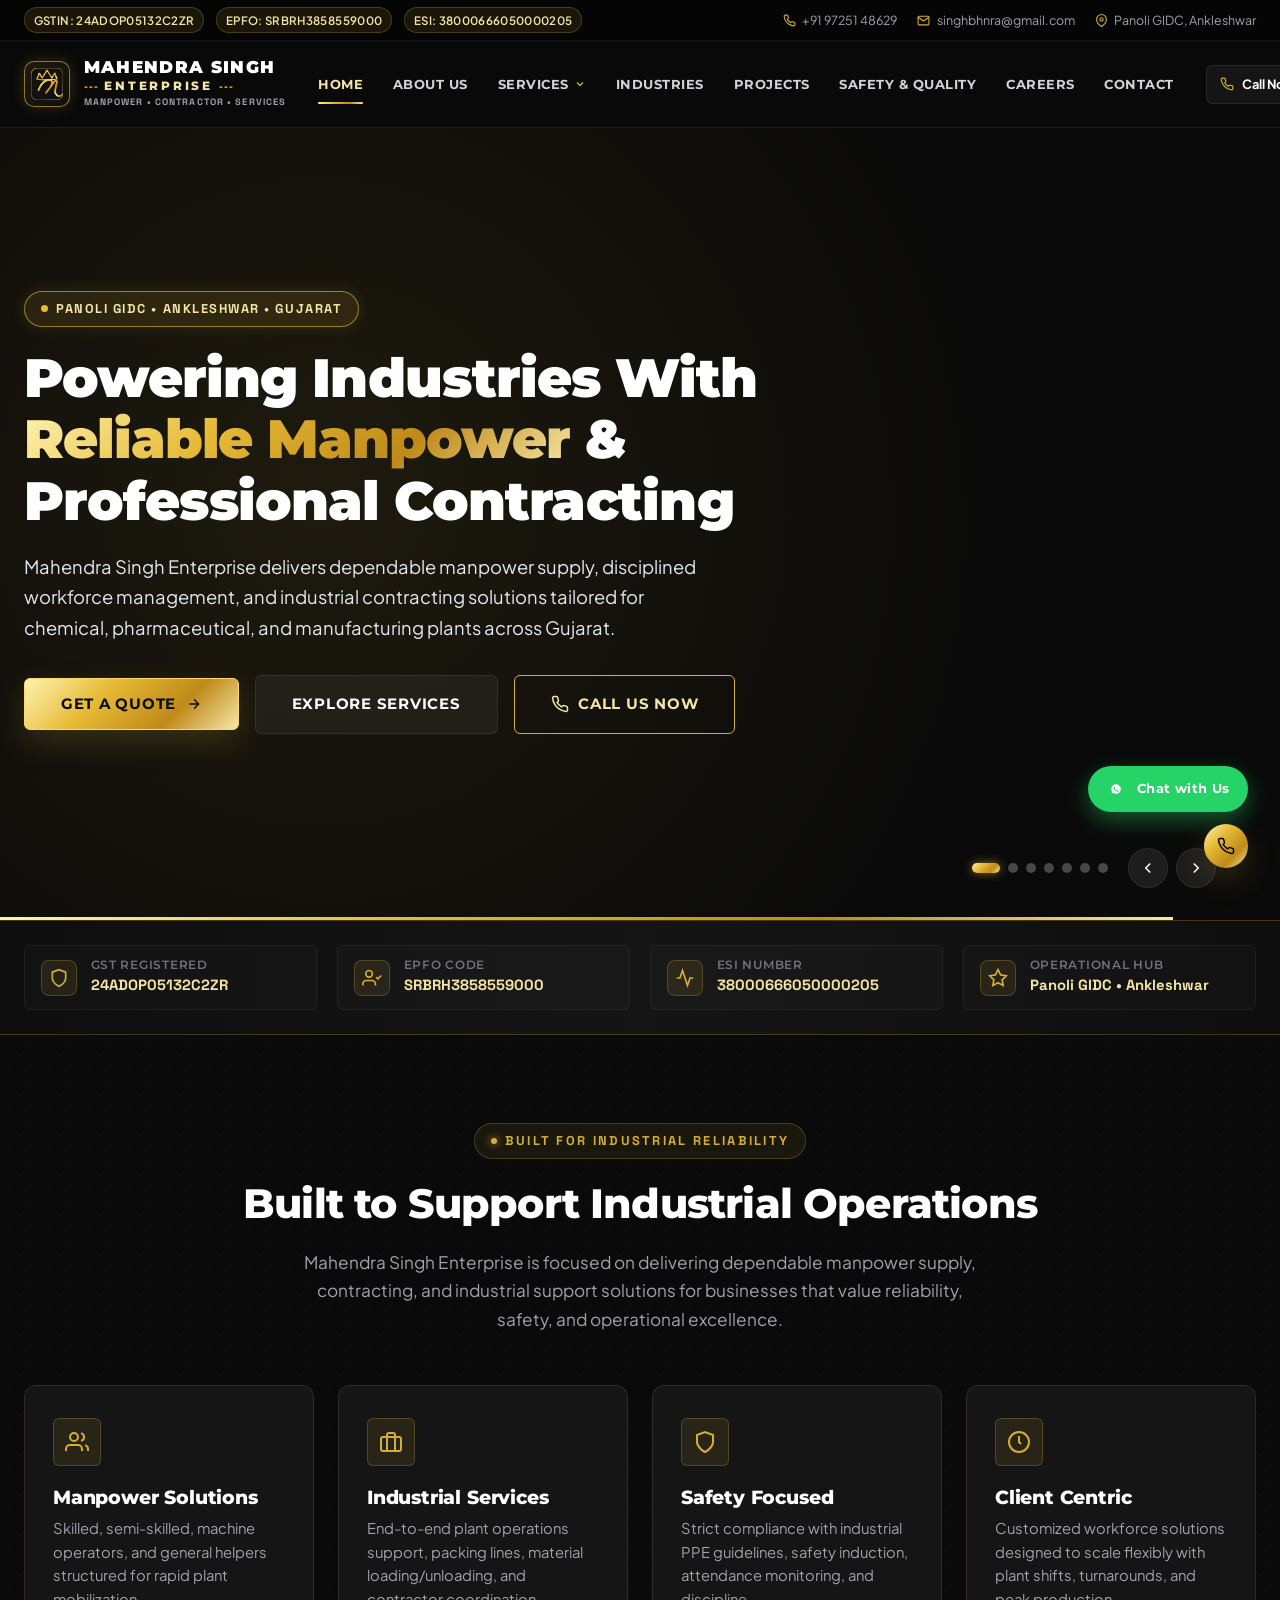
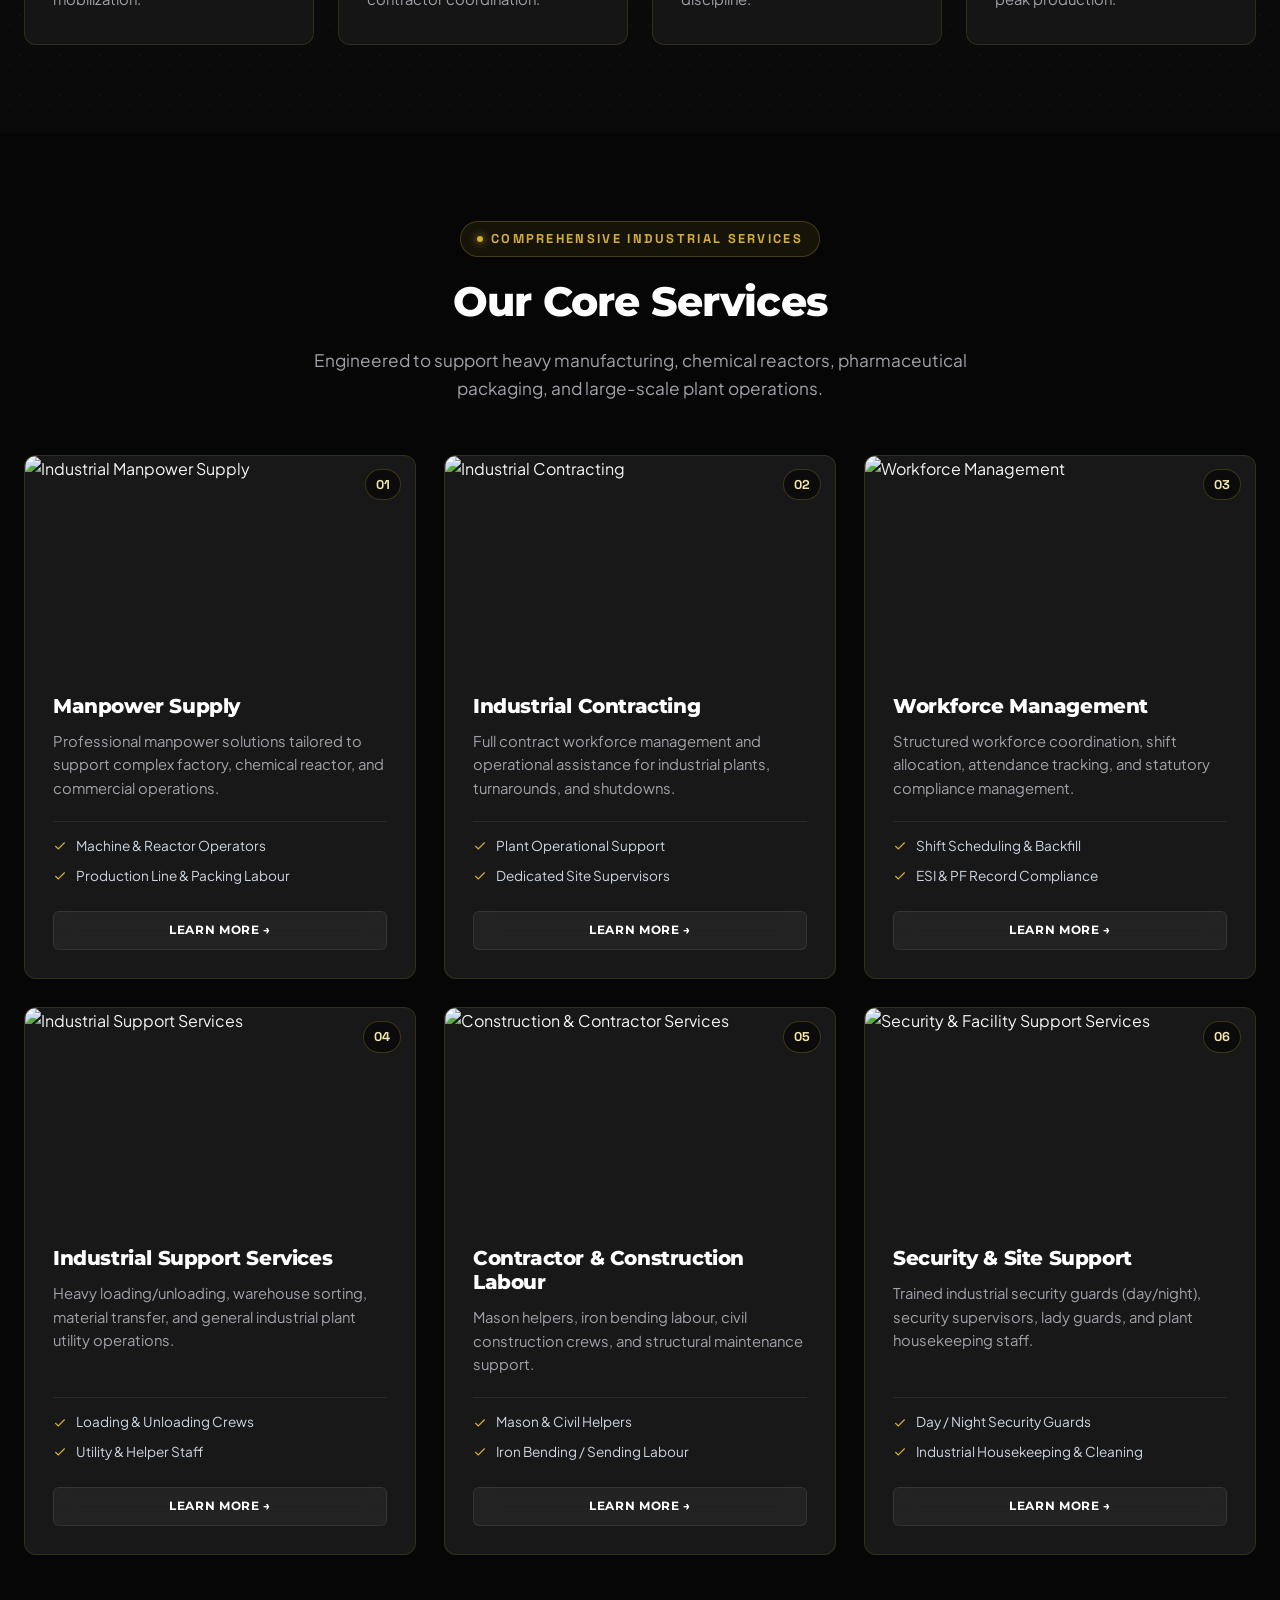
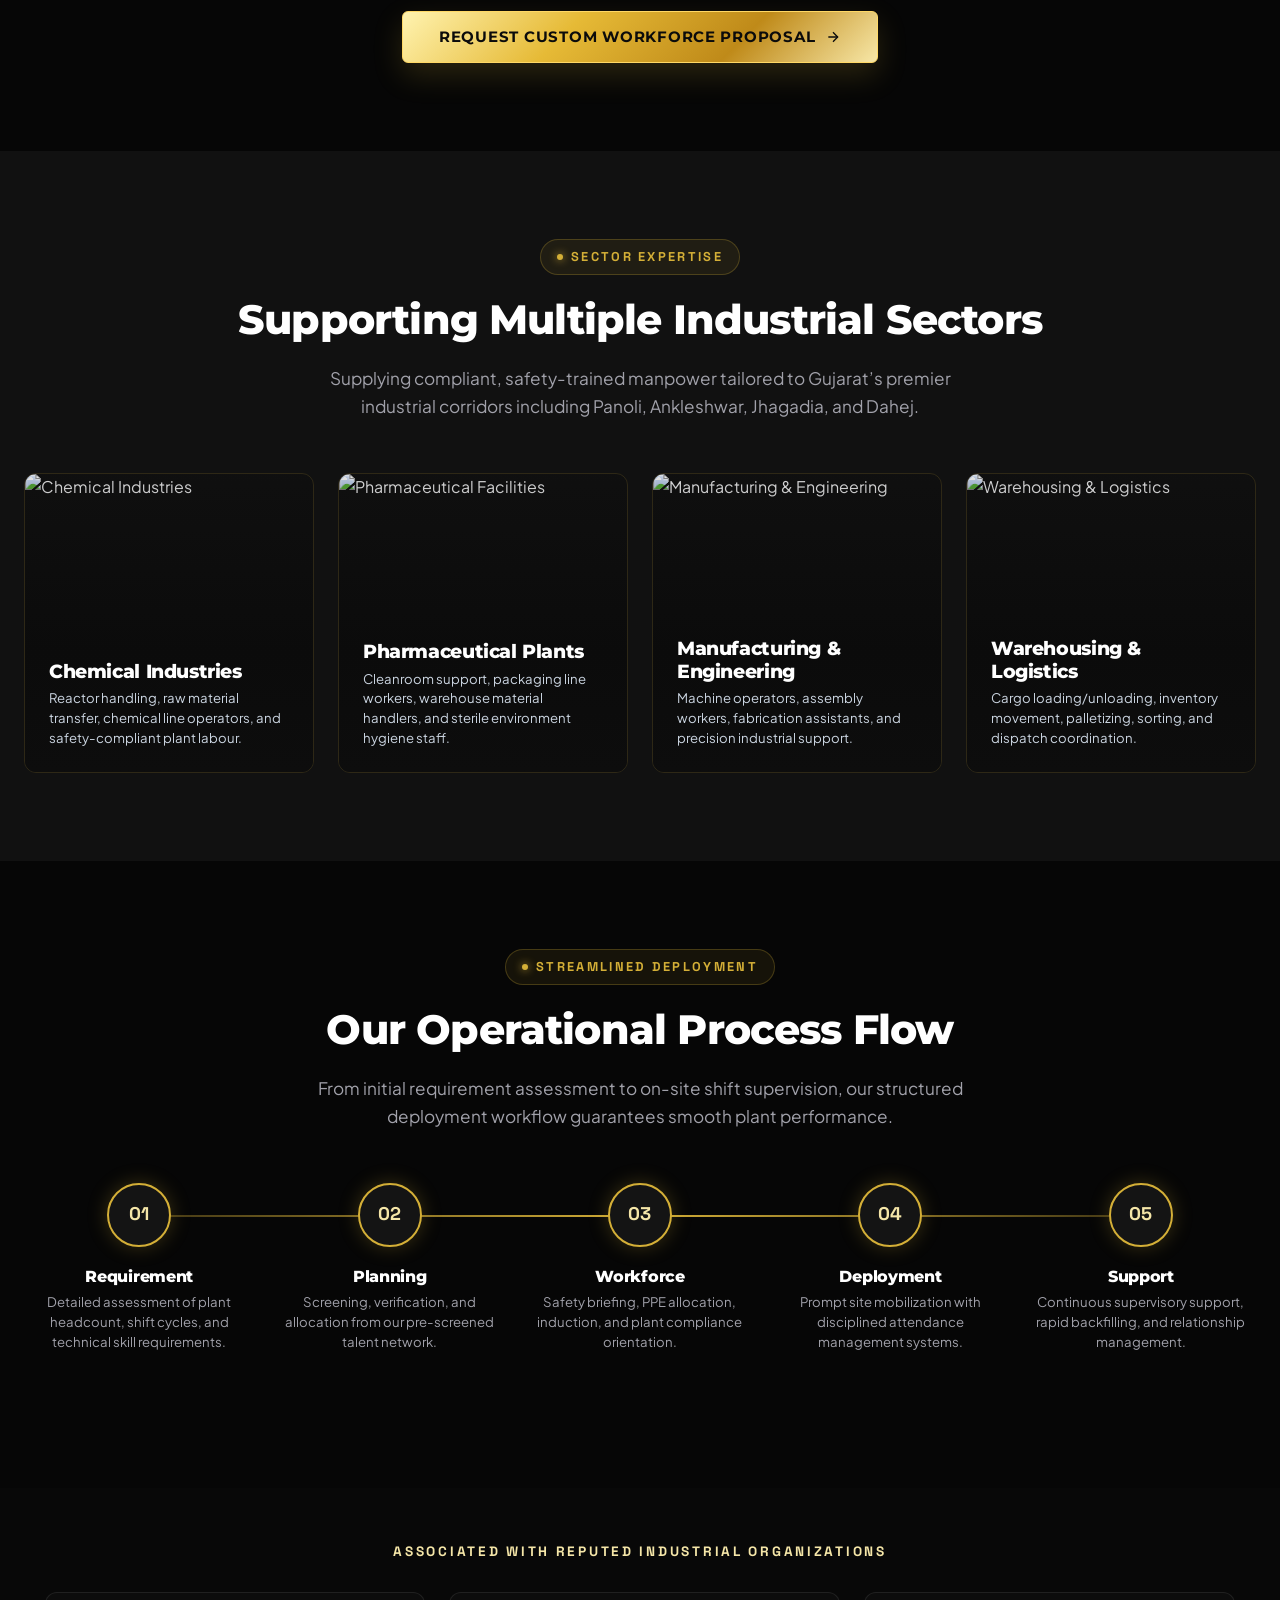
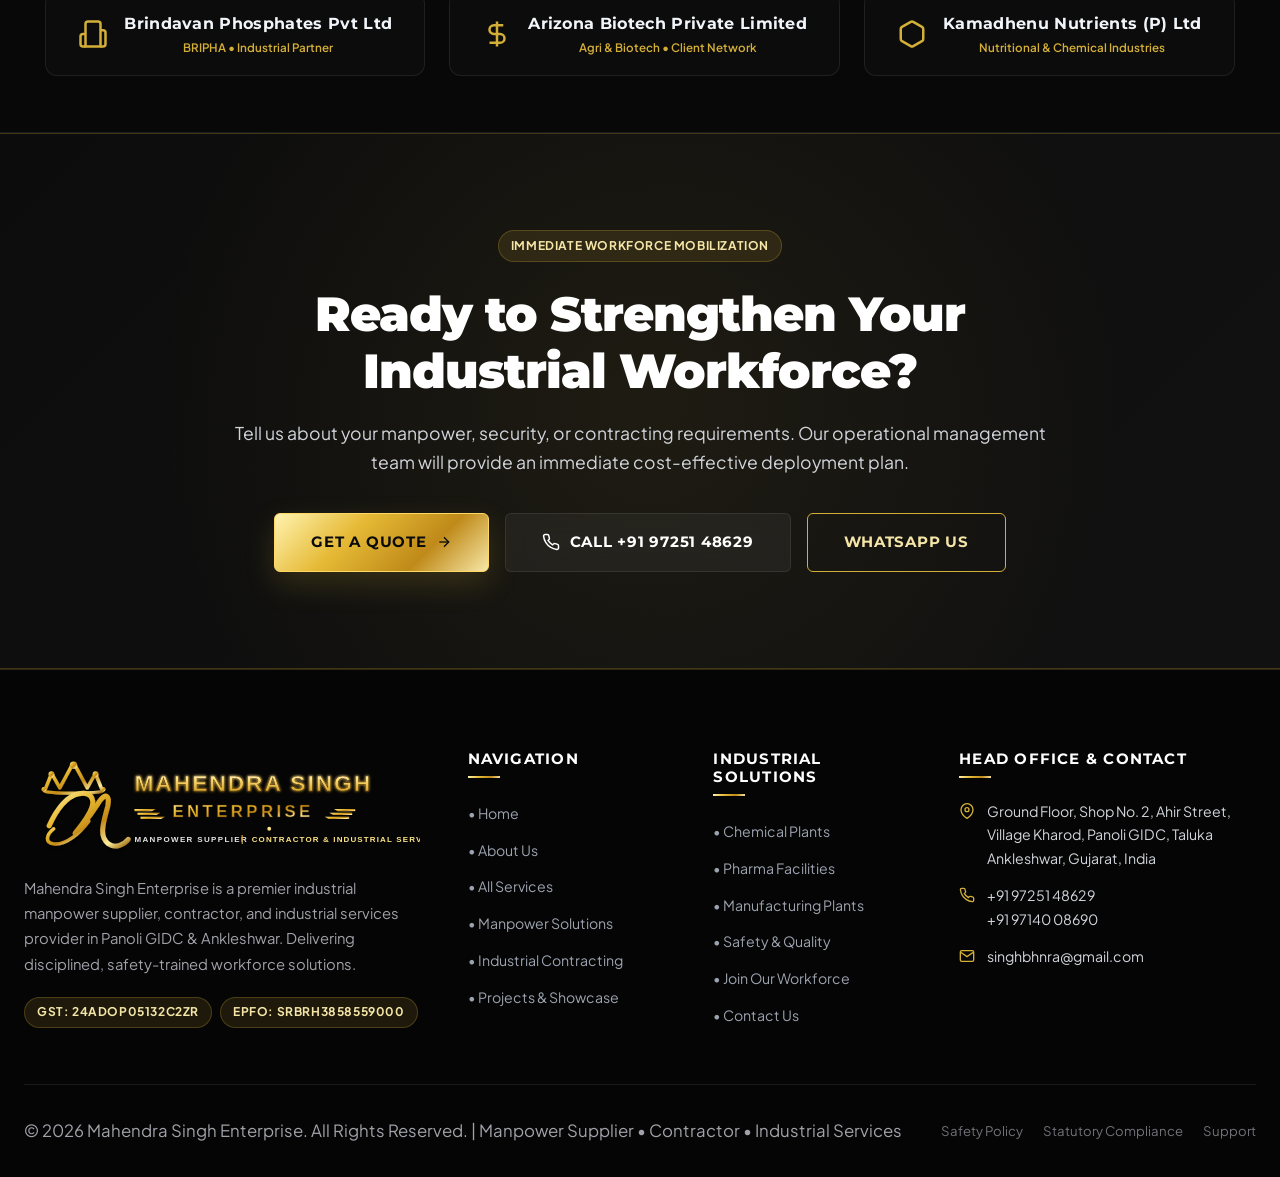
==== commit b6a33770: "Fix all broken image URLs with verified 200 OK industrial photography across all pages" ====
--- a/index.html
+++ b/index.html
@@ -158,12 +158,12 @@
       </div>
       <!-- Slide 2: Modern Factory Operations -->
       <div class="hero-slide">
-        <img src="https://images.unsplash.com/photo-1504917599217-d4dc5ebe6122?auto=format&fit=crop&w=1920&q=80" alt="Modern Factory Operations" class="slide-image">
+        <img src="https://images.unsplash.com/photo-1581094794329-c8112a89af12?auto=format&fit=crop&w=1920&q=80" alt="Modern Factory Operations" class="slide-image">
         <div class="slide-overlay"></div>
       </div>
       <!-- Slide 3: Industrial Contractors & Engineers -->
       <div class="hero-slide">
-        <img src="https://images.unsplash.com/photo-1581092335397-9583fe92d232?auto=format&fit=crop&w=1920&q=80" alt="Industrial Contractors Plant" class="slide-image">
+        <img src="https://images.unsplash.com/photo-1582719478250-c89cae4dc85b?auto=format&fit=crop&w=1920&q=80" alt="Industrial Contractors Plant" class="slide-image">
         <div class="slide-overlay"></div>
       </div>
       <!-- Slide 4: Chemical & Pharmaceutical Complex -->
@@ -173,7 +173,7 @@
       </div>
       <!-- Slide 5: Supervisors & Industrial Team -->
       <div class="hero-slide">
-        <img src="https://images.unsplash.com/photo-1541888946425-d0fbb18086f6?auto=format&fit=crop&w=1920&q=80" alt="Industrial Supervisors and Workforce" class="slide-image">
+        <img src="https://images.unsplash.com/photo-1503387762-592deb58ef4e?auto=format&fit=crop&w=1920&q=80" alt="Industrial Supervisors and Workforce" class="slide-image">
         <div class="slide-overlay"></div>
       </div>
       <!-- Slide 6: Plant Machinery & Operators -->
@@ -352,7 +352,7 @@
         <!-- Service 1 -->
         <article class="service-card">
           <div class="service-img-wrapper">
-            <img src="https://images.unsplash.com/photo-1504917599217-d4dc5ebe6122?auto=format&fit=crop&w=800&q=80" alt="Industrial Manpower Supply" class="service-img">
+            <img src="https://images.unsplash.com/photo-1581094794329-c8112a89af12?auto=format&fit=crop&w=800&q=80" alt="Industrial Manpower Supply" class="service-img">
             <span class="service-number">01</span>
           </div>
           <div class="service-body">
@@ -398,7 +398,7 @@
         <!-- Service 3 -->
         <article class="service-card">
           <div class="service-img-wrapper">
-            <img src="https://images.unsplash.com/photo-1581092335397-9583fe92d232?auto=format&fit=crop&w=800&q=80" alt="Workforce Management" class="service-img">
+            <img src="https://images.unsplash.com/photo-1582719478250-c89cae4dc85b?auto=format&fit=crop&w=800&q=80" alt="Workforce Management" class="service-img">
             <span class="service-number">03</span>
           </div>
           <div class="service-body">
@@ -444,7 +444,7 @@
         <!-- Service 5 -->
         <article class="service-card">
           <div class="service-img-wrapper">
-            <img src="https://images.unsplash.com/photo-1541888946425-d0fbb18086f6?auto=format&fit=crop&w=800&q=80" alt="Construction & Contractor Services" class="service-img">
+            <img src="https://images.unsplash.com/photo-1503387762-592deb58ef4e?auto=format&fit=crop&w=800&q=80" alt="Construction & Contractor Services" class="service-img">
             <span class="service-number">05</span>
           </div>
           <div class="service-body">
--- a/css/styles.css
+++ b/css/styles.css
@@ -957,7 +957,7 @@
   position: relative;
   padding: 6rem 0;
   background: linear-gradient(135deg, rgba(12, 12, 12, 0.95), rgba(18, 18, 18, 0.92)),
-              url('https://images.unsplash.com/photo-1504917599217-d4dc5ebe6122?auto=format&fit=crop&w=1920&q=80') center/cover;
+              url('https://images.unsplash.com/photo-1581094794329-c8112a89af12?auto=format&fit=crop&w=1920&q=80') center/cover;
   border-top: 1px solid var(--gold-border);
   border-bottom: 1px solid var(--gold-border);
   overflow: hidden;
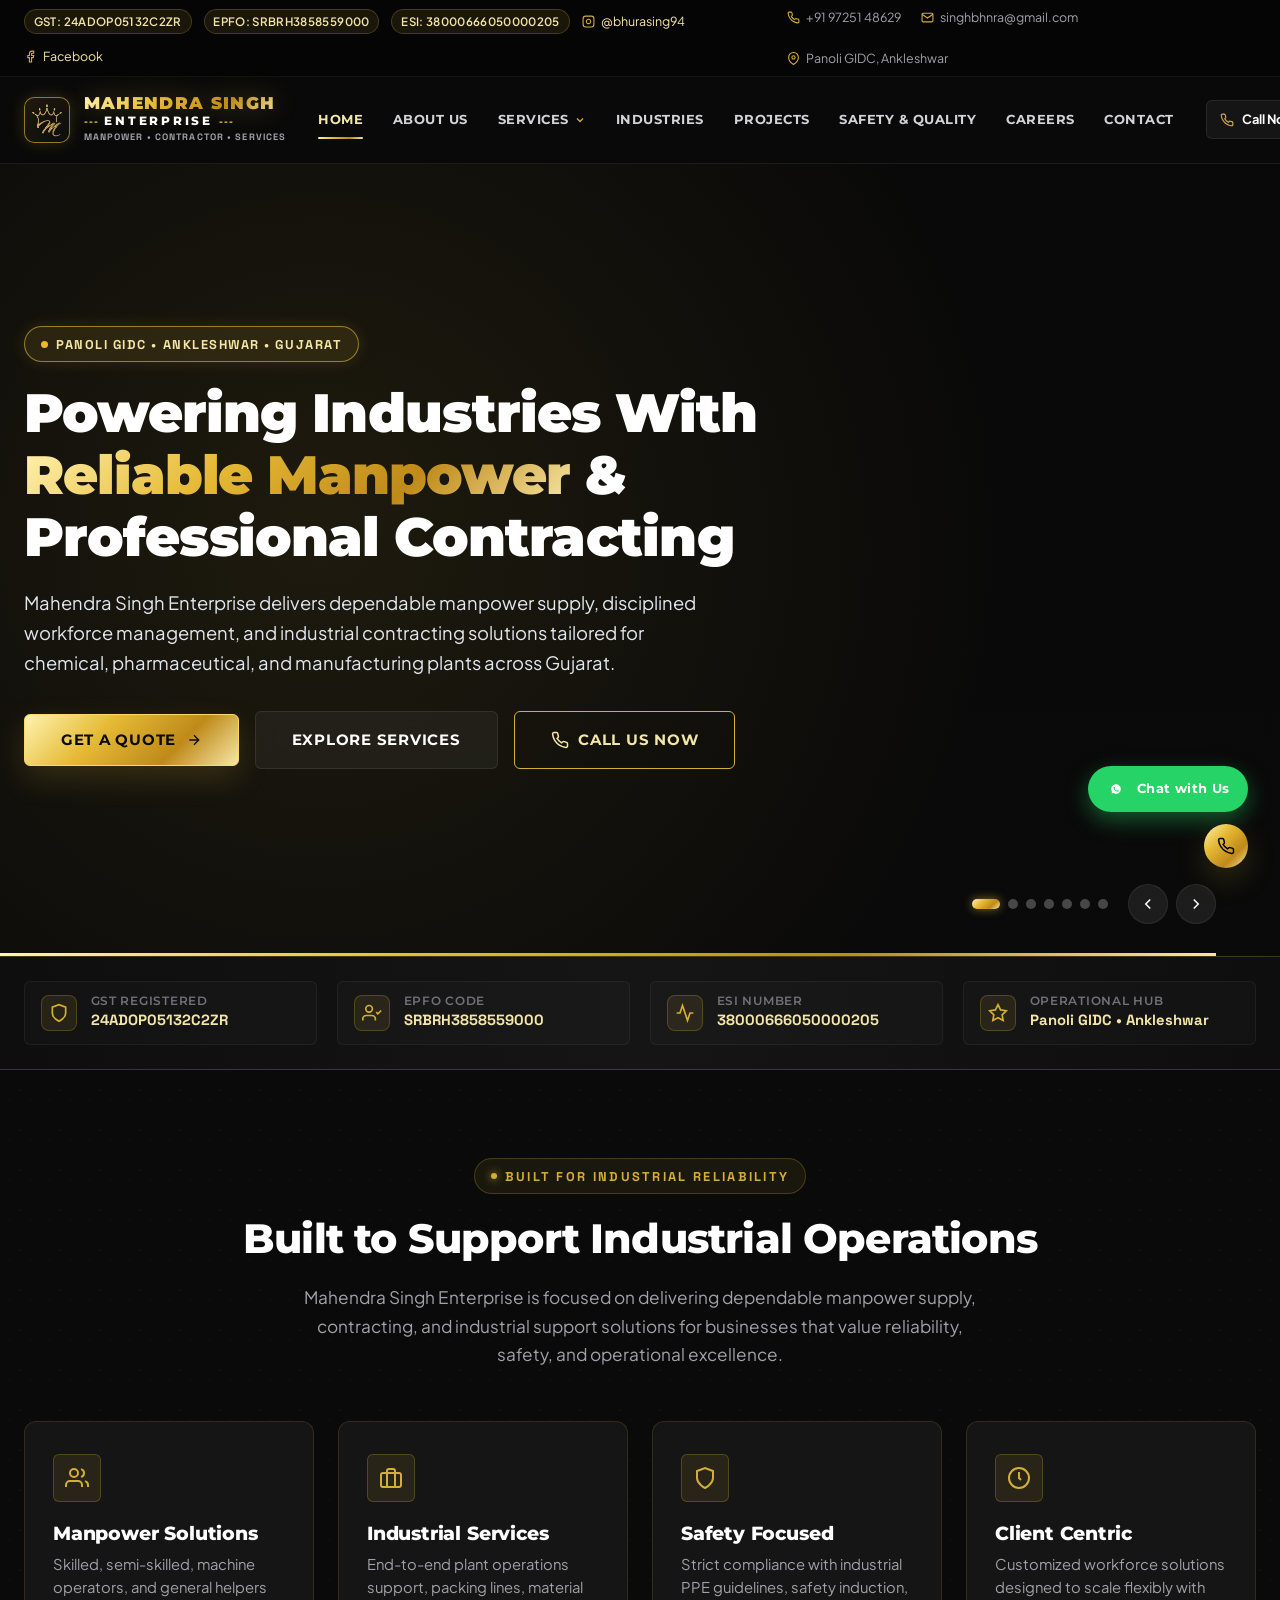
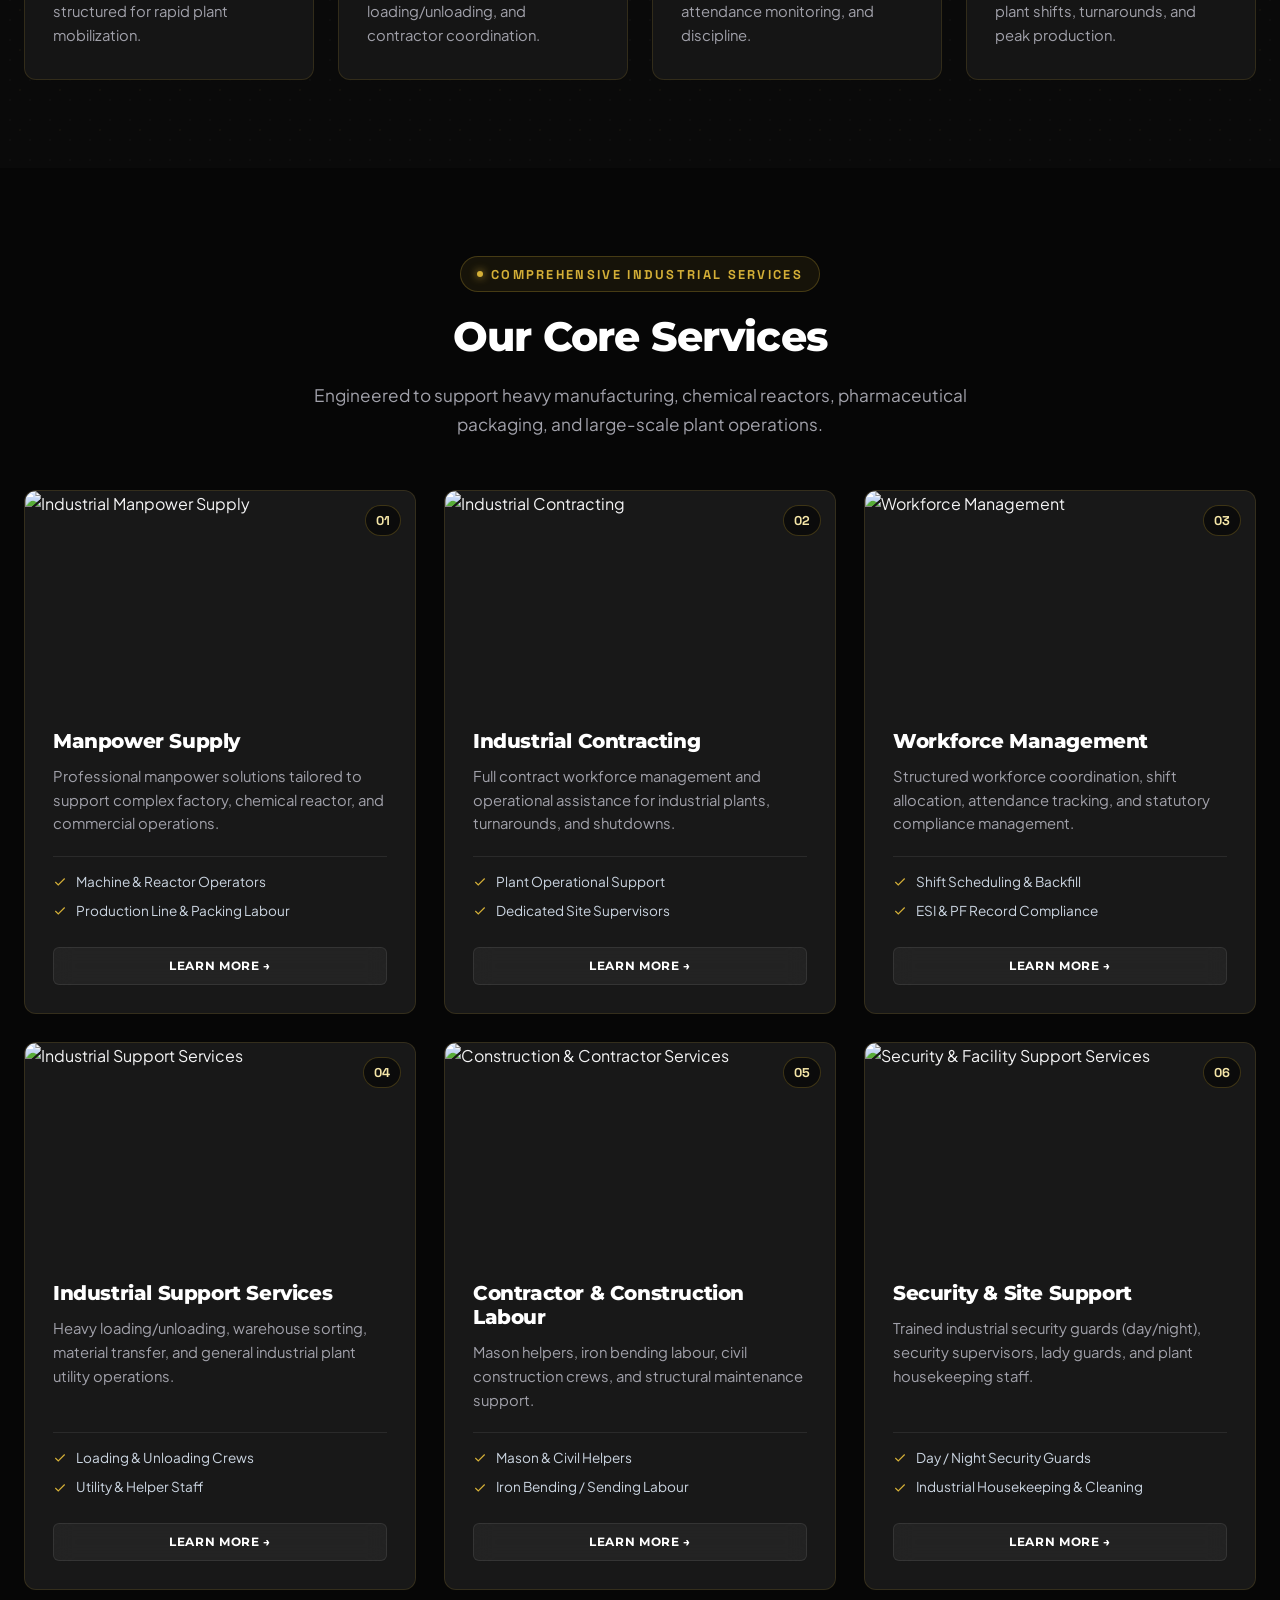
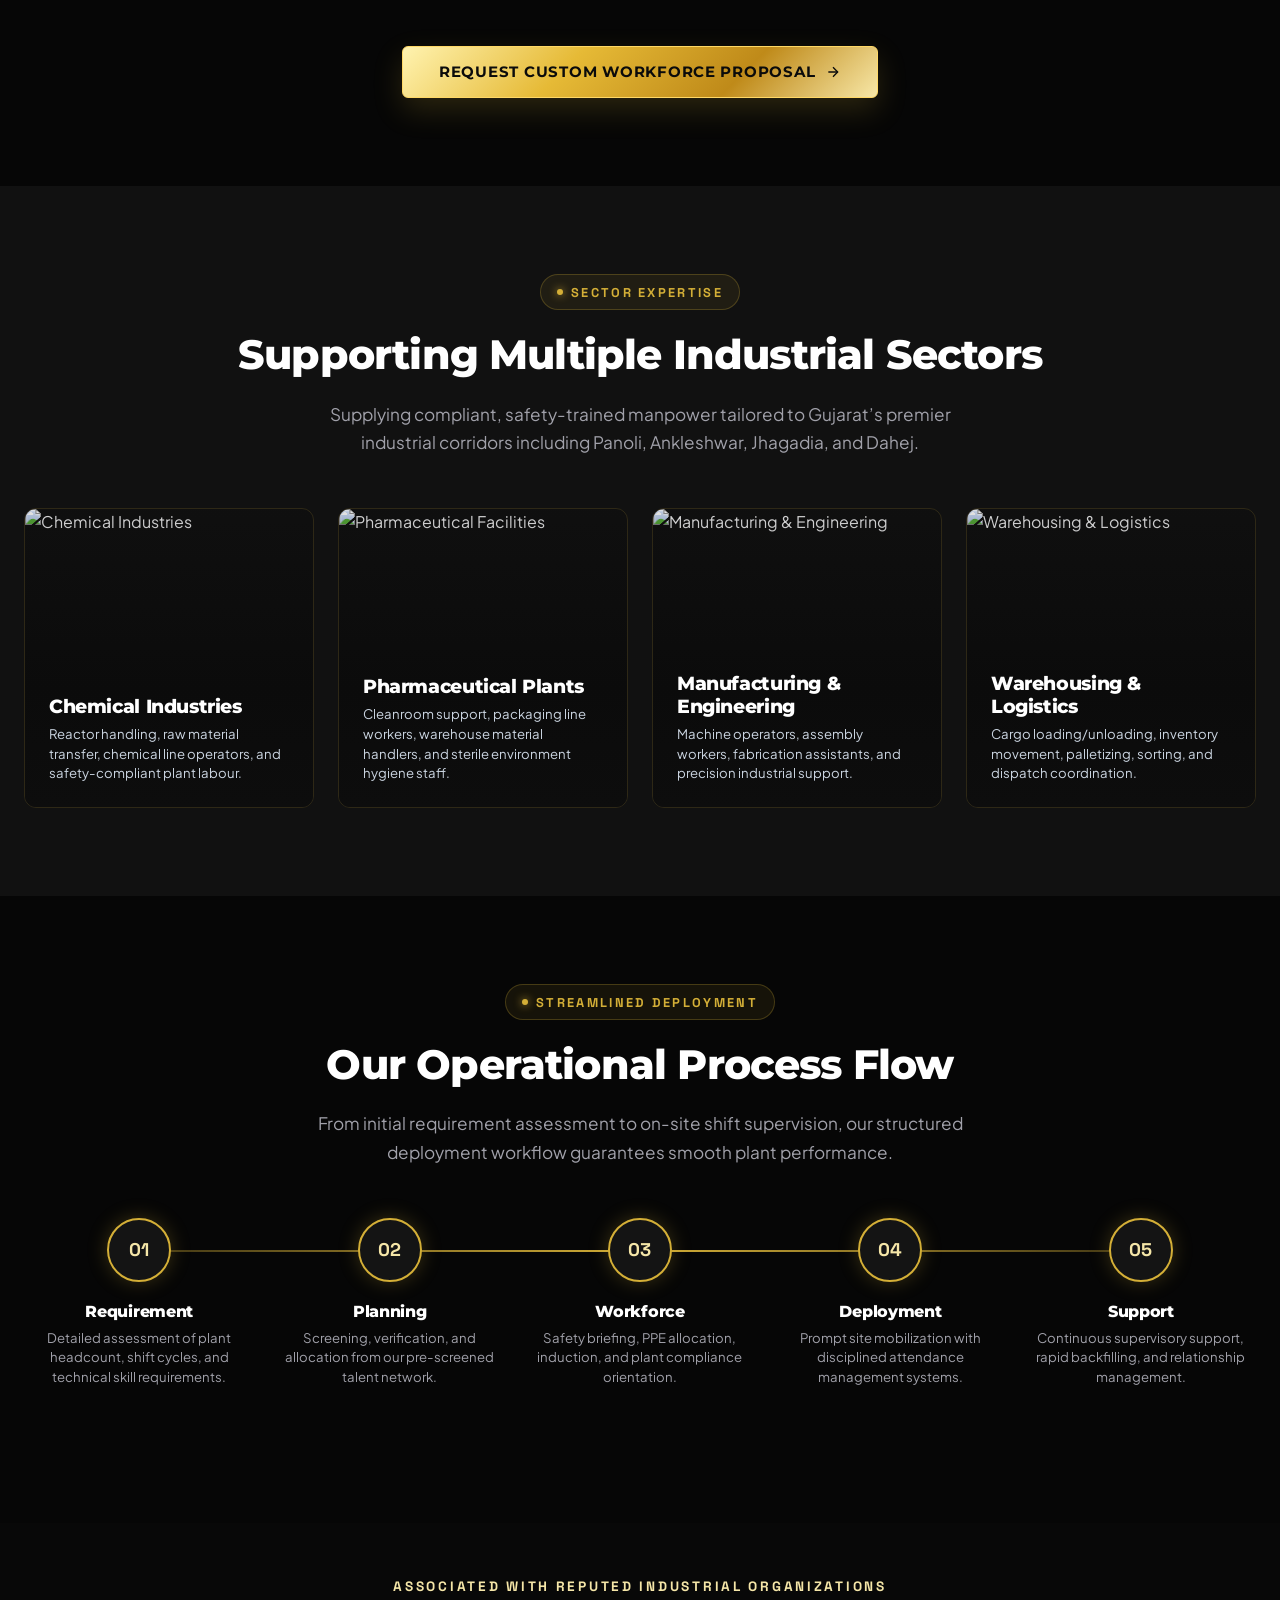
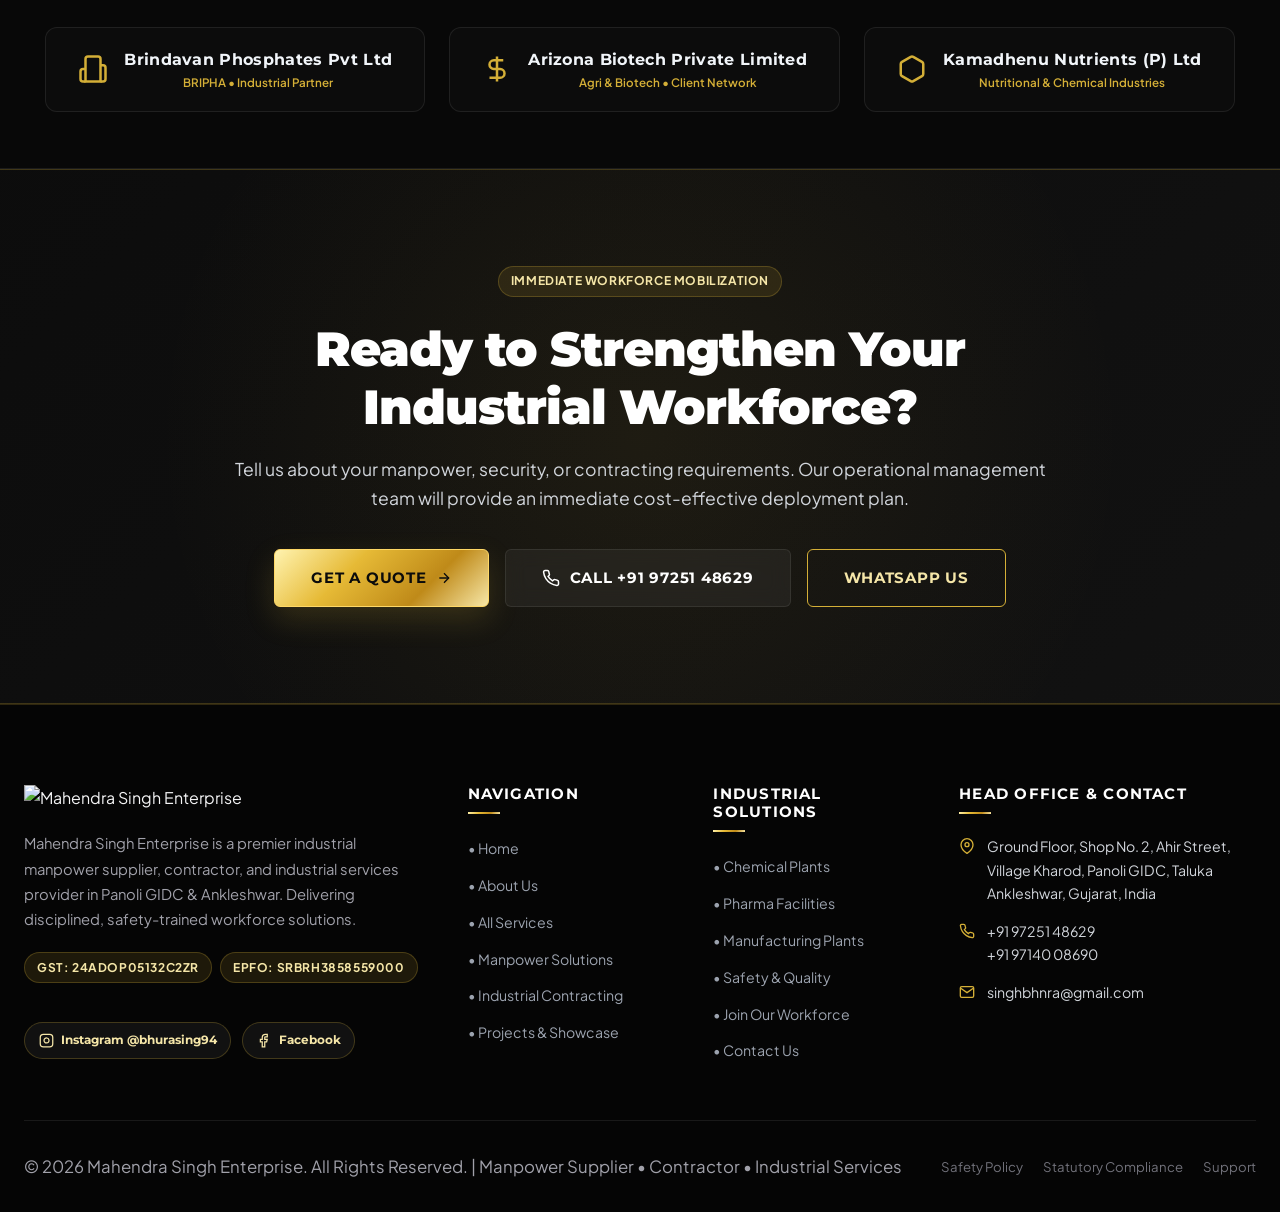
==== commit 663ffbeb: "Make header MAHENDRA SINGH golden gradient font and integrate Instagram and Facebook links across we" ====
--- a/index.html
+++ b/index.html
@@ -24,10 +24,18 @@
   <!-- Top Contact Bar -->
   <div class="header-topbar">
     <div class="container topbar-content">
-      <div class="topbar-left">
-        <span class="topbar-badge">GSTIN: 24ADOP05132C2ZR</span>
+            <div class="topbar-left">
+        <span class="topbar-badge">GST: 24ADOP05132C2ZR</span>
         <span class="topbar-badge">EPFO: SRBRH3858559000</span>
         <span class="topbar-badge">ESI: 38000666050000205</span>
+        <a href="https://www.instagram.com/bhurasing94?stkn=MWJuazUwZmFmbHFxYg==&amp;utm_source=ig_contact_invite" target="_blank" rel="noopener noreferrer" class="topbar-item" title="Follow on Instagram" style="color: var(--gold-light);">
+          <svg viewBox="0 0 24 24" width="13" height="13" fill="none" stroke="currentColor" stroke-width="2"><rect x="2" y="2" width="20" height="20" rx="5" ry="5"></rect><path d="M16 11.37A4 4 0 1 1 12.63 8 4 4 0 0 1 16 11.37z"></path><line x1="17.5" y1="6.5" x2="17.51" y2="6.5"></line></svg>
+          <span>@bhurasing94</span>
+        </a>
+        <a href="https://www.facebook.com/share/1JLAWKgD1p/" target="_blank" rel="noopener noreferrer" class="topbar-item" title="Follow on Facebook" style="color: var(--gold-light);">
+          <svg viewBox="0 0 24 24" width="13" height="13" fill="none" stroke="currentColor" stroke-width="2"><path d="M18 2h-3a5 5 0 0 0-5 5v3H7v4h3v8h4v-8h3l1-4h-4V7a1 1 0 0 1 1-1h3z"></path></svg>
+          <span>Facebook</span>
+        </a>
       </div>
       <div class="topbar-right">
         <a href="tel:+919725148629" class="topbar-item">
@@ -139,10 +147,20 @@
       <li><a href="careers.html" class="mobile-nav-link"><span>Careers &amp; Jobs</span> &rarr;</a></li>
       <li><a href="contact.html" class="mobile-nav-link"><span>Contact Us</span> &rarr;</a></li>
     </ul>
-    <div class="mobile-drawer-footer">
+        <div class="mobile-drawer-footer">
       <button type="button" class="btn btn-primary" style="width: 100%;" data-open-quote>Get a Quote</button>
       <a href="tel:+919725148629" class="btn btn-secondary" style="width: 100%;">Call +91 97251 48629</a>
       <a href="https://wa.me/919725148629?text=Hello%20Mahendra%20Singh%20Enterprise,%20I%20would%20like%20to%20enquire%20about%20your%20manpower%20and%20contracting%20services." target="_blank" rel="noopener" class="btn btn-outline-gold" style="width: 100%;">WhatsApp Us</a>
+      <div style="display: flex; gap: 0.5rem; justify-content: center; margin-top: 0.4rem;">
+        <a href="https://www.instagram.com/bhurasing94?stkn=MWJuazUwZmFmbHFxYg==&amp;utm_source=ig_contact_invite" target="_blank" rel="noopener noreferrer" class="social-btn" style="flex: 1; justify-content: center;">
+          <svg viewBox="0 0 24 24" width="14" height="14" fill="none" stroke="currentColor" stroke-width="2"><rect x="2" y="2" width="20" height="20" rx="5" ry="5"></rect><path d="M16 11.37A4 4 0 1 1 12.63 8 4 4 0 0 1 16 11.37z"></path><line x1="17.5" y1="6.5" x2="17.51" y2="6.5"></line></svg>
+          <span>Instagram</span>
+        </a>
+        <a href="https://www.facebook.com/share/1JLAWKgD1p/" target="_blank" rel="noopener noreferrer" class="social-btn" style="flex: 1; justify-content: center;">
+          <svg viewBox="0 0 24 24" width="14" height="14" fill="none" stroke="currentColor" stroke-width="2"><path d="M18 2h-3a5 5 0 0 0-5 5v3H7v4h3v8h4v-8h3l1-4h-4V7a1 1 0 0 1 1-1h3z"></path></svg>
+          <span>Facebook</span>
+        </a>
+      </div>
     </div>
   </aside>
 
@@ -676,8 +694,18 @@
             <span class="gold-badge">GST: 24ADOP05132C2ZR</span>
             <span class="gold-badge">EPFO: SRBRH3858559000</span>
           </div>
-        </div>
-
+        
+          <div class="footer-social-links" style="display: flex; gap: 0.65rem; margin-top: 1.15rem; flex-wrap: wrap;">
+            <a href="https://www.instagram.com/bhurasing94?stkn=MWJuazUwZmFmbHFxYg==&amp;utm_source=ig_contact_invite" target="_blank" rel="noopener noreferrer" class="social-btn" title="Follow on Instagram (@bhurasing94)">
+              <svg viewBox="0 0 24 24" width="15" height="15" fill="none" stroke="currentColor" stroke-width="2"><rect x="2" y="2" width="20" height="20" rx="5" ry="5"></rect><path d="M16 11.37A4 4 0 1 1 12.63 8 4 4 0 0 1 16 11.37z"></path><line x1="17.5" y1="6.5" x2="17.51" y2="6.5"></line></svg>
+              <span>Instagram @bhurasing94</span>
+            </a>
+            <a href="https://www.facebook.com/share/1JLAWKgD1p/" target="_blank" rel="noopener noreferrer" class="social-btn" title="Follow on Facebook">
+              <svg viewBox="0 0 24 24" width="15" height="15" fill="none" stroke="currentColor" stroke-width="2"><path d="M18 2h-3a5 5 0 0 0-5 5v3H7v4h3v8h4v-8h3l1-4h-4V7a1 1 0 0 1 1-1h3z"></path></svg>
+              <span>Facebook</span>
+            </a>
+          </div>
+        </div>
         <!-- Quick Links -->
         <div>
           <h4 class="footer-col-title">Navigation</h4>
--- a/css/styles.css
+++ b/css/styles.css
@@ -68,6 +68,10 @@
   font-size: 16px;
   background-color: var(--bg-primary);
   color: var(--text-primary);
+  width: 100%;
+  max-width: 100vw;
+  overflow-x: hidden;
+  -webkit-text-size-adjust: 100%;
 }
 
 body {
@@ -75,7 +79,10 @@
   line-height: 1.65;
   color: var(--text-primary);
   background-color: var(--bg-primary);
+  width: 100%;
+  max-width: 100vw;
   overflow-x: hidden;
+  position: relative;
   -webkit-font-smoothing: antialiased;
   -moz-osx-font-smoothing: grayscale;
 }
@@ -407,8 +414,10 @@
 }
 
 .brand-emblem-img {
-  width: 32px;
-  height: 32px;
+  width: 34px;
+  height: 34px;
+  object-fit: contain;
+  filter: drop-shadow(0 2px 4px rgba(0, 0, 0, 0.4));
 }
 
 .brand-logo-details {
@@ -421,9 +430,13 @@
   font-size: 1.05rem;
   font-weight: 900;
   letter-spacing: 0.08em;
-  color: #ffffff;
+  background: var(--gold-gradient);
+  -webkit-background-clip: text;
+  -webkit-text-fill-color: transparent;
+  color: #ffd700;
   line-height: 1.1;
   white-space: nowrap;
+  filter: drop-shadow(0 0 12px rgba(212, 175, 55, 0.35));
 }
 
 .brand-sub {
@@ -431,7 +444,7 @@
   font-size: 0.78rem;
   font-weight: 800;
   letter-spacing: 0.22em;
-  color: var(--gold-light);
+  color: #ffffff;
   line-height: 1.1;
   margin-top: 2px;
   white-space: nowrap;
@@ -451,6 +464,35 @@
   color: #a1a1aa;
   margin-top: 2px;
   white-space: nowrap;
+}
+
+/* Social Media Pill Buttons */
+.social-btn {
+  display: inline-flex;
+  align-items: center;
+  gap: 0.45rem;
+  padding: 0.45rem 0.85rem;
+  background: rgba(255, 255, 255, 0.05);
+  border: 1px solid var(--gold-border);
+  border-radius: var(--radius-full);
+  color: var(--gold-light);
+  font-size: 0.78rem;
+  font-weight: 700;
+  font-family: 'Montserrat', sans-serif;
+  transition: all var(--transition-fast);
+  text-decoration: none;
+}
+
+.social-btn:hover {
+  background: var(--gold-gradient);
+  border-color: #ffd866;
+  color: #000000;
+  transform: translateY(-2px);
+  box-shadow: 0 4px 15px rgba(212, 175, 55, 0.3);
+}
+
+.social-btn svg {
+  flex-shrink: 0;
 }
 
 /* Main Navigation Links (No Wrap & Luxury Dropdowns) */
@@ -1114,15 +1156,38 @@
   color: var(--gold-light);
 }
 
+/* Responsive Utility Classes */
+.responsive-grid-2 {
+  display: grid;
+  grid-template-columns: 1fr 1fr;
+  gap: 3rem;
+  align-items: center;
+}
+
+.responsive-grid-2-asym {
+  display: grid;
+  grid-template-columns: 1fr 1.2fr;
+  gap: 3rem;
+  align-items: center;
+}
+
+.responsive-grid-3 {
+  display: grid;
+  grid-template-columns: repeat(auto-fit, minmax(280px, 1fr));
+  gap: 2rem;
+}
+
 /* ==========================================================================
-   RESPONSIVE BREAKPOINTS (DESKTOP & MOBILE FRIENDLY)
+   RESPONSIVE BREAKPOINTS (DESKTOP, TABLET, ANDROID & IOS FRIENDLY)
    ========================================================================== */
 @media (max-width: 1200px) {
   .main-nav {
     display: none;
   }
   .mobile-toggle {
-    display: block;
+    display: flex;
+    align-items: center;
+    justify-content: center;
   }
   .header-actions .btn-header-call {
     display: none;
@@ -1136,6 +1201,11 @@
   .topbar-content {
     justify-content: center;
   }
+  .responsive-grid-2,
+  .responsive-grid-2-asym {
+    grid-template-columns: 1fr !important;
+    gap: 2.25rem !important;
+  }
   .footer-grid {
     grid-template-columns: 1fr 1fr;
     gap: 2.5rem;
@@ -1143,36 +1213,173 @@
 }
 
 @media (max-width: 768px) {
+  .container {
+    padding: 0 1rem;
+  }
+
+  .header-topbar {
+    padding: 0.35rem 0;
+  }
+
+  .topbar-right {
+    gap: 0.65rem;
+    justify-content: center;
+    font-size: 0.72rem;
+    width: 100%;
+    flex-wrap: wrap;
+  }
+
+  /* Hide long email on small screens to keep topbar single line without overflow */
+  .topbar-right a[href^="mailto:"] {
+    display: none;
+  }
+
+  .site-header {
+    height: auto;
+  }
+
+  .header-inner {
+    height: 64px;
+    gap: 0.5rem;
+  }
+
+  .site-header.shrunk .header-inner {
+    height: 56px;
+  }
+
+  .brand-logo {
+    gap: 0.5rem;
+  }
+
+  .brand-logo-badge {
+    width: 38px;
+    height: 38px;
+    border-radius: 8px;
+  }
+
+  .brand-emblem-img {
+    width: 24px;
+    height: 24px;
+  }
+
+  .brand-title {
+    font-size: 0.88rem;
+    letter-spacing: 0.04em;
+  }
+
+  .brand-sub {
+    font-size: 0.65rem;
+    letter-spacing: 0.12em;
+    margin-top: 1px;
+  }
+
+  .brand-sub-bars {
+    display: none;
+  }
+
+  .brand-tagline {
+    display: none;
+  }
+
+  .header-actions {
+    gap: 0.5rem;
+  }
+
+  /* Hide header get a quote button on mobile so hamburger is never pushed offscreen */
+  .header-actions .btn-primary {
+    display: none;
+  }
+
+  .mobile-toggle {
+    padding: 0.45rem;
+    width: 40px;
+    height: 40px;
+  }
+
+  .mobile-toggle svg {
+    width: 22px;
+    height: 22px;
+  }
+
   .section {
-    padding: 3.75rem 0;
-  }
+    padding: 3.5rem 0;
+  }
+
   .section-lg {
-    padding: 4.5rem 0;
-  }
+    padding: 4rem 0;
+  }
+
+  .section-title {
+    font-size: clamp(1.6rem, 6vw, 2.2rem);
+    word-break: break-word;
+  }
+
+  .section-subtitle {
+    font-size: 0.95rem;
+  }
+
+  .page-hero {
+    padding: 4.5rem 0 2.5rem;
+  }
+
+  .page-hero-title {
+    font-size: clamp(1.6rem, 6.5vw, 2.2rem);
+    line-height: 1.25;
+    word-break: break-word;
+  }
+
+  .page-hero-desc {
+    font-size: 0.92rem;
+    line-height: 1.6;
+  }
+
+  .breadcrumb {
+    font-size: 0.75rem;
+    flex-wrap: wrap;
+    margin-bottom: 0.75rem;
+  }
+
+  .credentials-grid {
+    grid-template-columns: 1fr;
+    gap: 0.75rem;
+  }
+
+  .credential-item {
+    padding: 0.9rem 1.15rem;
+  }
+
+  .stats-grid {
+    grid-template-columns: 1fr;
+    gap: 1rem;
+  }
+
   .footer-grid {
     grid-template-columns: 1fr;
-    gap: 2.25rem;
-  }
+    gap: 2rem;
+  }
+
   .footer-bottom {
     flex-direction: column;
     gap: 1rem;
     text-align: center;
   }
+
+  .footer-bottom-links {
+    justify-content: center;
+    flex-wrap: wrap;
+    gap: 1rem;
+  }
+}
+
+@media (max-width: 480px) {
+  .brand-title {
+    font-size: 0.82rem;
+  }
+  .brand-sub {
+    font-size: 0.6rem;
+  }
   .topbar-right {
-    gap: 0.75rem;
-    justify-content: center;
-    font-size: 0.72rem;
-  }
-  .credentials-grid {
-    grid-template-columns: 1fr;
-  }
-  .brand-title {
-    font-size: 0.95rem;
-  }
-  .brand-sub {
-    font-size: 0.72rem;
-  }
-  .brand-tagline {
-    display: none;
-  }
-}
+    font-size: 0.68rem;
+    gap: 0.5rem;
+  }
+}
--- a/css/components.css
+++ b/css/components.css
@@ -885,32 +885,145 @@
   background: rgba(212, 175, 55, 0.04);
 }
 
+@media (max-width: 992px) {
+  .services-grid {
+    grid-template-columns: repeat(auto-fit, minmax(280px, 1fr));
+  }
+  .wage-calculator-card {
+    padding: 2rem 1.5rem;
+  }
+}
+
 @media (max-width: 768px) {
   .hero-slider-section {
-    height: clamp(520px, 82vh, 680px);
-  }
+    height: auto;
+    min-height: 520px;
+    padding: 4.5rem 0 3.5rem;
+    display: flex;
+    align-items: center;
+  }
+
+  .hero-content-container {
+    height: auto;
+  }
+
   .hero-content {
-    padding: 1.5rem 0 3rem;
-  }
+    max-width: 100%;
+    padding: 0;
+  }
+
+  .hero-badge {
+    font-size: 0.72rem;
+    padding: 0.3rem 0.75rem;
+    margin-bottom: 1rem;
+  }
+
+  .hero-title {
+    font-size: clamp(1.65rem, 7.5vw, 2.35rem);
+    line-height: 1.2;
+    margin-bottom: 1rem;
+    word-break: break-word;
+    overflow-wrap: break-word;
+  }
+
+  .hero-desc {
+    font-size: 0.95rem;
+    line-height: 1.6;
+    margin-bottom: 1.5rem;
+  }
+
+  .hero-cta-group {
+    display: flex;
+    flex-direction: column;
+    width: 100%;
+    gap: 0.75rem;
+  }
+
+  .hero-cta-group .btn {
+    width: 100%;
+    justify-content: center;
+    padding: 0.85rem 1.25rem;
+    font-size: 0.85rem;
+  }
+
   .slider-controls {
-    bottom: 1.25rem;
-    right: 1.25rem;
-  }
+    position: static;
+    margin-top: 1.75rem;
+    display: flex;
+    justify-content: space-between;
+    width: 100%;
+  }
+
+  .slider-btn {
+    width: 36px;
+    height: 36px;
+  }
+
+  .slider-dots {
+    gap: 0.35rem;
+  }
+
   .form-grid {
     grid-template-columns: 1fr;
-  }
-  .services-grid, .project-grid {
+    gap: 0.9rem;
+  }
+
+  .services-grid, 
+  .project-grid {
     grid-template-columns: 1fr;
-  }
+    gap: 1.25rem;
+  }
+
+  .modal-box {
+    max-width: 94%;
+    padding: 1.5rem 1.25rem;
+  }
+
+  .modal-body {
+    padding: 1.25rem 0 0.5rem;
+  }
+
   .floating-actions {
-    bottom: 1.25rem;
-    right: 1.25rem;
-  }
+    bottom: 1rem;
+    right: 1rem;
+    gap: 0.5rem;
+  }
+
   .floating-whatsapp span {
     display: none;
   }
+
   .floating-whatsapp {
     padding: 0.75rem;
     border-radius: 50%;
   }
-}
+
+  .floating-call {
+    width: 42px;
+    height: 42px;
+  }
+
+  .category-table-wrapper {
+    margin: 0 -0.5rem;
+    border-radius: var(--radius-sm);
+  }
+
+  .category-table th,
+  .category-table td {
+    padding: 0.85rem 1rem;
+    font-size: 0.85rem;
+  }
+}
+
+@media (max-width: 480px) {
+  .hero-slider-section {
+    min-height: 480px;
+    padding: 3.5rem 0 2.5rem;
+  }
+  .hero-title {
+    font-size: 1.65rem;
+  }
+  .hero-desc {
+    font-size: 0.88rem;
+  }
+}
